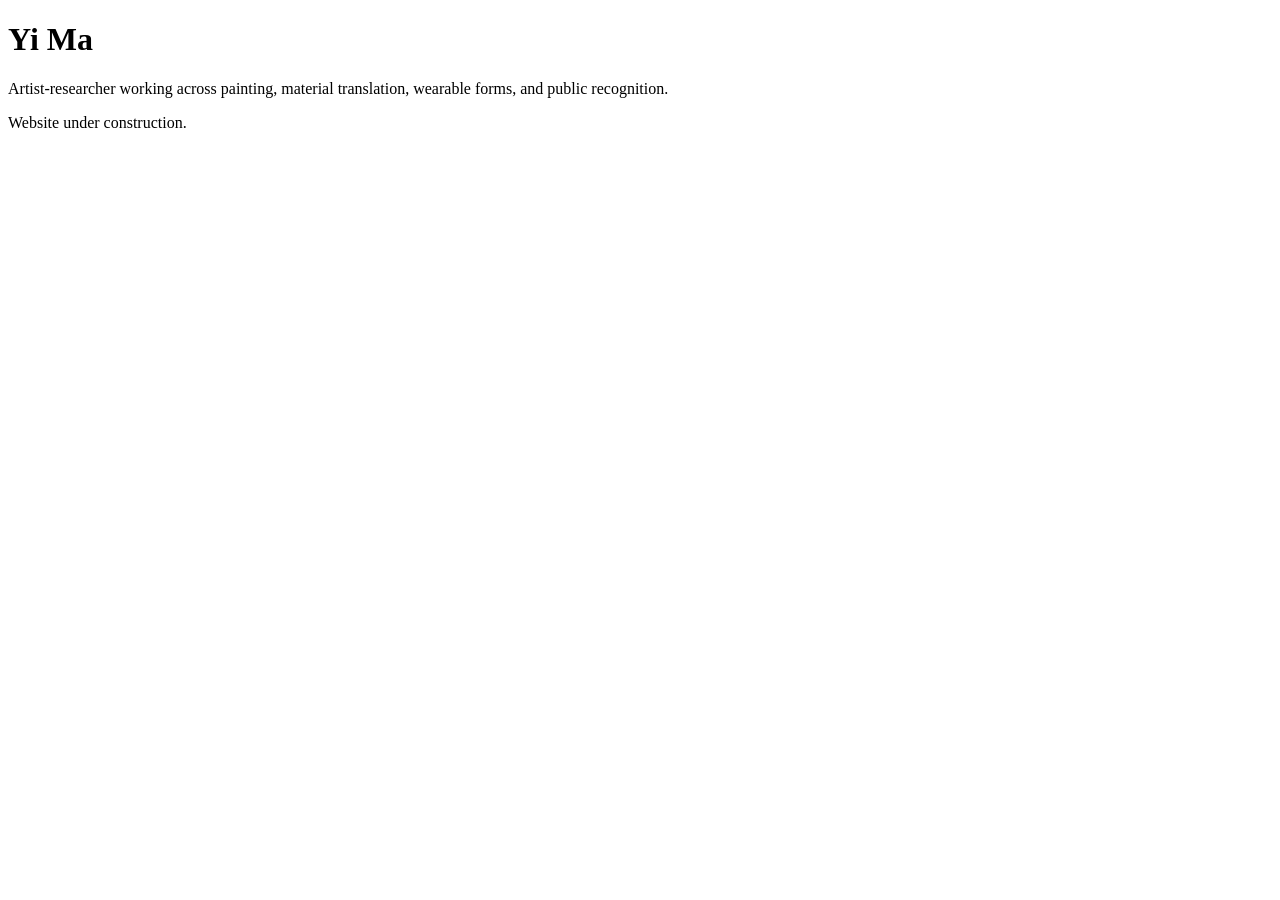
==== index.html @ e87d752e "Create index.html" ====
<!DOCTYPE html>
<html lang="en">
<head>
  <meta charset="UTF-8">
  <meta name="viewport" content="width=device-width, initial-scale=1.0">
  <title>Yi Ma</title>
</head>
<body>
  <h1>Yi Ma</h1>
  <p>Artist-researcher working across painting, material translation, wearable forms, and public recognition.</p>
  <p>Website under construction.</p>
</body>
</html>
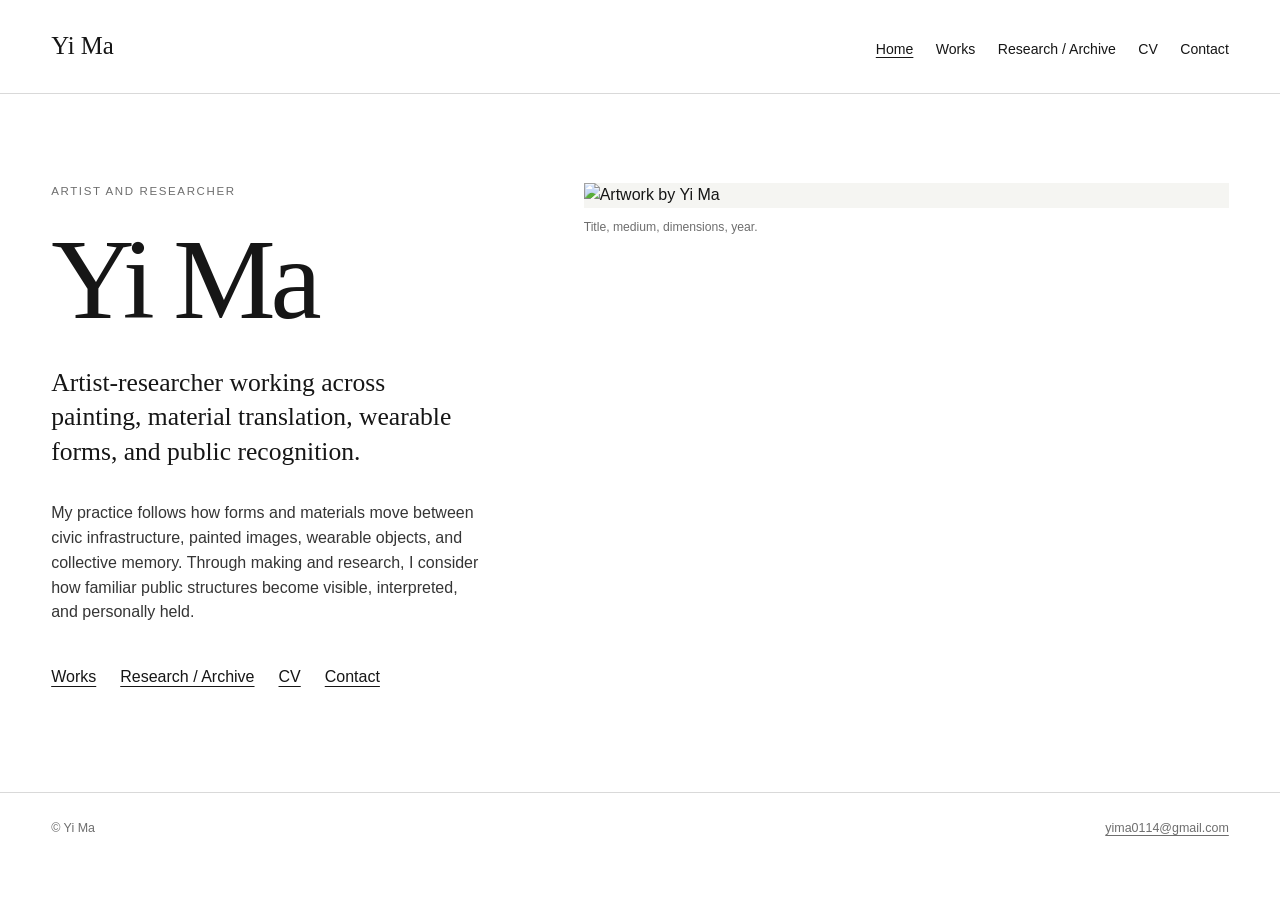
==== commit d31e4222: "Add files via upload" ====
--- a/index.html
+++ b/index.html
@@ -1,13 +1,57 @@
-<!DOCTYPE html>
+<!doctype html>
 <html lang="en">
 <head>
-  <meta charset="UTF-8">
-  <meta name="viewport" content="width=device-width, initial-scale=1.0">
+  <meta charset="utf-8">
+  <meta name="viewport" content="width=device-width, initial-scale=1">
+  <meta name="description" content="Yi Ma is an artist-researcher working across painting, material translation, wearable forms, and public recognition.">
   <title>Yi Ma</title>
+  <link rel="stylesheet" href="style.css">
 </head>
 <body>
-  <h1>Yi Ma</h1>
-  <p>Artist-researcher working across painting, material translation, wearable forms, and public recognition.</p>
-  <p>Website under construction.</p>
+  <a class="skip-link" href="#main-content">Skip to content</a>
+
+  <header class="site-header">
+    <a class="site-name" href="index.html">Yi Ma</a>
+    <nav class="site-nav" aria-label="Primary navigation">
+      <a href="index.html" aria-current="page">Home</a>
+      <a href="works.html">Works</a>
+      <a href="research.html">Research / Archive</a>
+      <a href="cv.html">CV</a>
+      <a href="contact.html">Contact</a>
+    </nav>
+  </header>
+
+  <main id="main-content">
+    <section class="home-intro">
+      <div class="home-copy">
+        <p class="eyebrow">Artist and researcher</p>
+        <h1>Yi Ma</h1>
+
+        <!-- EDIT THIS LINE to update the short description of your practice. -->
+        <p class="identity-line">Artist-researcher working across painting, material translation, wearable forms, and public recognition.</p>
+
+        <!-- EDIT THIS PARAGRAPH to add a fuller introduction to your practice. -->
+        <p class="intro-text">My practice follows how forms and materials move between civic infrastructure, painted images, wearable objects, and collective memory. Through making and research, I consider how familiar public structures become visible, interpreted, and personally held.</p>
+
+        <div class="home-links" aria-label="Explore the website">
+          <a href="works.html">Works</a>
+          <a href="research.html">Research / Archive</a>
+          <a href="cv.html">CV</a>
+          <a href="contact.html">Contact</a>
+        </div>
+      </div>
+
+      <figure class="home-image">
+        <img src="images/01-oil-painting-scarf/01-13-2025%2072dpi/01%20%2010.8MB%20%2072dpi.JPG" alt="Artwork by Yi Ma">
+        <!-- EDIT THIS CAPTION when the exact artwork information is available. -->
+        <figcaption>Title, medium, dimensions, year.</figcaption>
+      </figure>
+    </section>
+  </main>
+
+  <footer class="site-footer">
+    <p>&copy; Yi Ma</p>
+    <a href="mailto:yima0114@gmail.com">yima0114@gmail.com</a>
+  </footer>
 </body>
 </html>
--- a/style.css
+++ b/style.css
@@ -0,0 +1,390 @@
+/*
+  Yi Ma portfolio website
+  EDIT COLORS, TYPE SIZES, AND SPACING below to adjust the visual design.
+*/
+
+:root {
+  --background: #ffffff;
+  --text: #161616;
+  --muted: #6e6e6e;
+  --line: #d9d9d9;
+  --soft: #f5f5f2;
+  --page-width: 1500px;
+  --side-space: clamp(1.25rem, 4vw, 4.5rem);
+}
+
+* {
+  box-sizing: border-box;
+}
+
+html {
+  scroll-behavior: smooth;
+}
+
+body {
+  margin: 0;
+  background: var(--background);
+  color: var(--text);
+  font-family: Arial, Helvetica, sans-serif;
+  font-size: 16px;
+  line-height: 1.55;
+  -webkit-font-smoothing: antialiased;
+}
+
+img {
+  display: block;
+  max-width: 100%;
+}
+
+a {
+  color: inherit;
+  text-decoration-thickness: 1px;
+  text-underline-offset: 0.22em;
+}
+
+a:hover {
+  color: var(--muted);
+}
+
+.skip-link {
+  position: fixed;
+  top: 0.75rem;
+  left: 0.75rem;
+  z-index: 10;
+  padding: 0.55rem 0.8rem;
+  background: var(--text);
+  color: var(--background);
+  transform: translateY(-200%);
+}
+
+.skip-link:focus {
+  transform: translateY(0);
+}
+
+.site-header,
+main,
+.site-footer {
+  width: min(100%, var(--page-width));
+  margin-inline: auto;
+  padding-inline: var(--side-space);
+}
+
+.site-header {
+  display: flex;
+  align-items: baseline;
+  justify-content: space-between;
+  gap: 2rem;
+  padding-top: 1.7rem;
+  padding-bottom: 1.7rem;
+  border-bottom: 1px solid var(--line);
+}
+
+.site-name {
+  flex: 0 0 auto;
+  font-family: Georgia, "Times New Roman", serif;
+  font-size: 1.55rem;
+  text-decoration: none;
+}
+
+.site-nav {
+  display: flex;
+  flex-wrap: wrap;
+  justify-content: flex-end;
+  gap: 0.55rem 1.4rem;
+  font-size: 0.88rem;
+}
+
+.site-nav a {
+  text-decoration: none;
+}
+
+.site-nav a[aria-current="page"] {
+  text-decoration: underline;
+}
+
+main {
+  min-height: 68vh;
+  padding-top: clamp(3rem, 7vw, 7rem);
+  padding-bottom: clamp(4rem, 8vw, 8rem);
+}
+
+h1,
+h2,
+p {
+  margin-top: 0;
+}
+
+h1,
+h2 {
+  font-family: Georgia, "Times New Roman", serif;
+  font-weight: 400;
+  line-height: 1.08;
+}
+
+h1 {
+  margin-bottom: 1.5rem;
+  font-size: clamp(3.5rem, 9vw, 8.5rem);
+  letter-spacing: -0.045em;
+}
+
+h2 {
+  font-size: clamp(2rem, 4vw, 4rem);
+  letter-spacing: -0.025em;
+}
+
+.eyebrow,
+.section-number {
+  margin-bottom: 1rem;
+  color: var(--muted);
+  font-size: 0.72rem;
+  letter-spacing: 0.14em;
+  text-transform: uppercase;
+}
+
+.home-intro {
+  display: grid;
+  grid-template-columns: minmax(0, 0.8fr) minmax(0, 1.2fr);
+  align-items: start;
+  gap: clamp(3rem, 8vw, 9rem);
+}
+
+.home-copy {
+  position: sticky;
+  top: 2rem;
+}
+
+.identity-line {
+  max-width: 34rem;
+  margin-bottom: 2rem;
+  font-family: Georgia, "Times New Roman", serif;
+  font-size: clamp(1.35rem, 2vw, 2rem);
+  line-height: 1.35;
+}
+
+.intro-text {
+  max-width: 34rem;
+  color: #353535;
+}
+
+.home-links {
+  display: flex;
+  flex-wrap: wrap;
+  gap: 0.7rem 1.5rem;
+  margin-top: 2.5rem;
+}
+
+.home-image {
+  margin: 0;
+}
+
+.home-image img {
+  width: 100%;
+  max-height: 78vh;
+  object-fit: contain;
+  object-position: center top;
+  background: var(--soft);
+}
+
+figcaption {
+  margin-top: 0.65rem;
+  color: var(--muted);
+  font-size: 0.76rem;
+  line-height: 1.4;
+}
+
+.page-intro {
+  max-width: 62rem;
+  margin-bottom: clamp(5rem, 11vw, 10rem);
+}
+
+.page-intro > p:last-child {
+  max-width: 46rem;
+  color: #353535;
+  font-family: Georgia, "Times New Roman", serif;
+  font-size: clamp(1.2rem, 2vw, 1.65rem);
+}
+
+.work-section + .work-section {
+  margin-top: clamp(8rem, 16vw, 15rem);
+}
+
+.section-heading {
+  display: grid;
+  grid-template-columns: minmax(3rem, 0.25fr) minmax(0, 1fr);
+  align-items: start;
+  gap: 1rem;
+  margin-bottom: clamp(2.5rem, 5vw, 5rem);
+  padding-top: 1.2rem;
+  border-top: 1px solid var(--text);
+}
+
+.section-heading h2 {
+  max-width: 54rem;
+  margin-bottom: 0;
+}
+
+.gallery {
+  columns: 3 300px;
+  column-gap: clamp(1.2rem, 2.5vw, 2.5rem);
+}
+
+.gallery figure {
+  display: inline-block;
+  width: 100%;
+  margin: 0 0 clamp(2.5rem, 5vw, 5rem);
+  break-inside: avoid;
+}
+
+.gallery img {
+  width: 100%;
+  height: auto;
+  background: var(--soft);
+}
+
+.text-page {
+  max-width: 1100px;
+  margin-inline: auto;
+}
+
+.archive-note {
+  display: grid;
+  grid-template-columns: minmax(0, 0.7fr) minmax(0, 1fr);
+  gap: 3rem;
+  padding-top: 1.5rem;
+  border-top: 1px solid var(--text);
+}
+
+.archive-note h2 {
+  font-size: clamp(1.8rem, 3vw, 3rem);
+}
+
+.archive-list {
+  margin: 0;
+  padding: 0;
+  list-style: none;
+  border-top: 1px solid var(--line);
+}
+
+.archive-list li {
+  padding: 0.85rem 0;
+  border-bottom: 1px solid var(--line);
+}
+
+.status-note {
+  margin-top: 5rem;
+  color: var(--muted);
+}
+
+.cv-sections section {
+  display: grid;
+  grid-template-columns: minmax(12rem, 0.5fr) minmax(0, 1fr);
+  gap: 2rem;
+  padding: 1.5rem 0 2.5rem;
+  border-top: 1px solid var(--text);
+}
+
+.cv-sections h2 {
+  margin-bottom: 0;
+  font-size: clamp(1.5rem, 2.5vw, 2.35rem);
+}
+
+.cv-sections p {
+  margin-bottom: 0.45rem;
+}
+
+.placeholder-text {
+  color: var(--muted);
+}
+
+.contact-page {
+  min-height: 72vh;
+}
+
+.contact-details {
+  display: flex;
+  flex-direction: column;
+  align-items: flex-start;
+  gap: 0.8rem;
+  padding-top: 1.5rem;
+  border-top: 1px solid var(--text);
+  font-family: Georgia, "Times New Roman", serif;
+  font-size: clamp(1.4rem, 3vw, 2.6rem);
+  font-style: normal;
+}
+
+.site-footer {
+  display: flex;
+  justify-content: space-between;
+  gap: 2rem;
+  padding-top: 1.6rem;
+  padding-bottom: 2rem;
+  border-top: 1px solid var(--line);
+  color: var(--muted);
+  font-size: 0.78rem;
+}
+
+.site-footer p {
+  margin-bottom: 0;
+}
+
+@media (max-width: 800px) {
+  .site-header {
+    display: block;
+  }
+
+  .site-nav {
+    justify-content: flex-start;
+    margin-top: 1.2rem;
+  }
+
+  .home-intro {
+    grid-template-columns: 1fr;
+  }
+
+  .home-copy {
+    position: static;
+  }
+
+  .home-image {
+    margin-top: 1rem;
+  }
+
+  .archive-note,
+  .cv-sections section {
+    grid-template-columns: 1fr;
+    gap: 1.2rem;
+  }
+}
+
+@media (max-width: 520px) {
+  .site-nav {
+    gap: 0.45rem 1rem;
+  }
+
+  main {
+    padding-top: 3.5rem;
+  }
+
+  .section-heading {
+    grid-template-columns: 1fr;
+  }
+
+  .section-number {
+    margin-bottom: 0;
+  }
+
+  .site-footer {
+    display: block;
+  }
+
+  .site-footer a {
+    display: inline-block;
+    margin-top: 0.4rem;
+  }
+}
+
+@media (prefers-reduced-motion: reduce) {
+  html {
+    scroll-behavior: auto;
+  }
+}
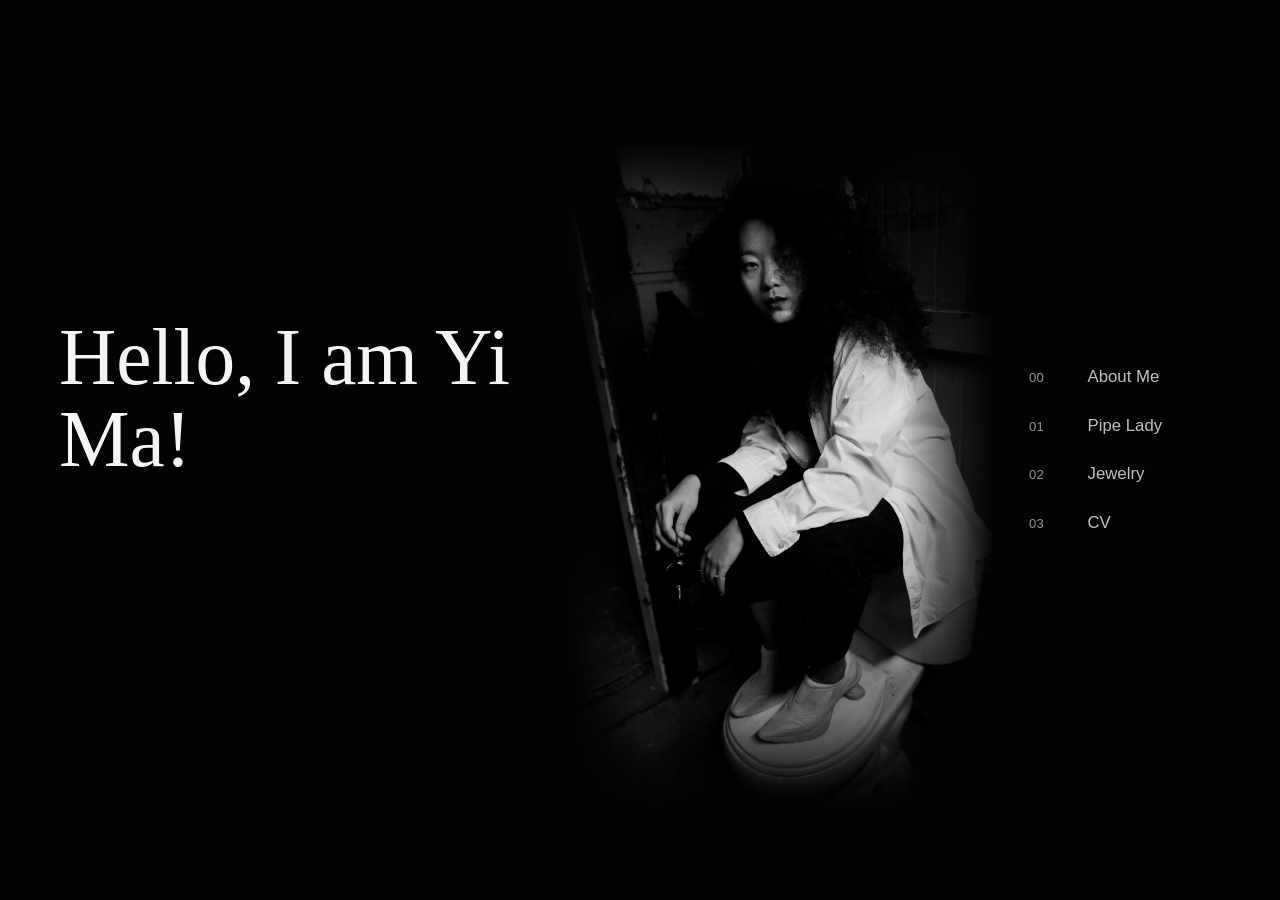
==== commit 19f1433a: "Update artist website" ====
--- a/index.html
+++ b/index.html
@@ -3,55 +3,105 @@
 <head>
   <meta charset="utf-8">
   <meta name="viewport" content="width=device-width, initial-scale=1">
-  <meta name="description" content="Yi Ma is an artist-researcher working across painting, material translation, wearable forms, and public recognition.">
+  <meta name="description" content="Yi Ma is an artist-researcher working across realist oil painting, jewelry, wearable objects, material translation, and public infrastructure.">
   <title>Yi Ma</title>
   <link rel="stylesheet" href="style.css">
 </head>
-<body>
+<body class="home-entrance-page">
   <a class="skip-link" href="#main-content">Skip to content</a>
 
-  <header class="site-header">
-    <a class="site-name" href="index.html">Yi Ma</a>
-    <nav class="site-nav" aria-label="Primary navigation">
-      <a href="index.html" aria-current="page">Home</a>
-      <a href="works.html">Works</a>
-      <a href="research.html">Research / Archive</a>
-      <a href="cv.html">CV</a>
-      <a href="contact.html">Contact</a>
-    </nav>
-  </header>
+  <main class="home-entrance" id="main-content" data-home-entrance data-default-title="Hello, I am Yi Ma!">
+    <div class="home-entrance__stage">
+      <section class="home-preview" id="about-me" aria-live="polite">
+        <p class="home-preview__number" data-home-preview-number></p>
+        <h1 class="home-preview__title" data-home-preview-title>Hello, I am Yi Ma!</h1>
+        <p class="home-preview__body" data-home-preview-body></p>
+      </section>
 
-  <main id="main-content">
-    <section class="home-intro">
-      <div class="home-copy">
-        <p class="eyebrow">Artist and researcher</p>
-        <h1>Yi Ma</h1>
+      <figure class="home-portrait" aria-label="Portrait of Yi Ma">
+        <img src="web-images/home/yi-ma-welcome.jpg" alt="Black-and-white portrait of Yi Ma">
+      </figure>
 
-        <!-- EDIT THIS LINE to update the short description of your practice. -->
-        <p class="identity-line">Artist-researcher working across painting, material translation, wearable forms, and public recognition.</p>
+      <nav class="home-index" aria-label="Homepage index">
+        <a class="home-index__item" href="#about-me" data-preview-number="00" data-preview-title="About Me" data-preview-body="Yi Ma is an artist-researcher working across realist oil painting, jewelry, wearable objects, and material translation. Her practice observes overlooked urban forms through texture, scale, surface, and material transformation.">
+          <span class="home-index__number">00</span>
+          <span class="home-index__label">About Me</span>
+        </a>
+        <a class="home-index__item" href="pipe-lady.html" data-preview-number="01" data-preview-title="Pipe Lady" data-preview-body="A painting-led artistic research project on pipe-based public infrastructure, visual attention, misrecognition, and exhibition as inquiry. The project moves between painting, printmaking, wearable translation, and public-facing documentation.">
+          <span class="home-index__number">01</span>
+          <span class="home-index__label">Pipe Lady</span>
+        </a>
+        <a class="home-index__item" href="jem.html" data-preview-number="02" data-preview-title="Jewelry" data-preview-body="Jewelry, metal design, and material objects exploring force, body, scale, surface, texture, and material translation. This section includes the Nipple Brooch Series, jewelry and metal design, and material/object studies.">
+          <span class="home-index__number">02</span>
+          <span class="home-index__label">Jewelry</span>
+        </a>
+        <a class="home-index__item" href="cv.html" data-preview-number="03" data-preview-title="CV" data-preview-body="Education, exhibitions, selected outputs, research formation, and professional experience across literature, oil painting, jewelry design, and artistic research.">
+          <span class="home-index__number">03</span>
+          <span class="home-index__label">CV</span>
+        </a>
+      </nav>
 
-        <!-- EDIT THIS PARAGRAPH to add a fuller introduction to your practice. -->
-        <p class="intro-text">My practice follows how forms and materials move between civic infrastructure, painted images, wearable objects, and collective memory. Through making and research, I consider how familiar public structures become visible, interpreted, and personally held.</p>
-
-        <div class="home-links" aria-label="Explore the website">
-          <a href="works.html">Works</a>
-          <a href="research.html">Research / Archive</a>
-          <a href="cv.html">CV</a>
-          <a href="contact.html">Contact</a>
-        </div>
-      </div>
-
-      <figure class="home-image">
-        <img src="images/01-oil-painting-scarf/01-13-2025%2072dpi/01%20%2010.8MB%20%2072dpi.JPG" alt="Artwork by Yi Ma">
-        <!-- EDIT THIS CAPTION when the exact artwork information is available. -->
-        <figcaption>Title, medium, dimensions, year.</figcaption>
-      </figure>
-    </section>
+      <section class="home-mobile-previews" aria-label="Section previews">
+        <article>
+          <h2>About Me</h2>
+          <p>Yi Ma is an artist-researcher working across realist oil painting, jewelry, wearable objects, and material translation. Her practice observes overlooked urban forms through texture, scale, surface, and material transformation.</p>
+        </article>
+        <article>
+          <h2>Pipe Lady</h2>
+          <p>A painting-led artistic research project on pipe-based public infrastructure, visual attention, misrecognition, and exhibition as inquiry. The project moves between painting, printmaking, wearable translation, and public-facing documentation.</p>
+        </article>
+        <article>
+          <h2>Jewelry</h2>
+          <p>Jewelry, metal design, and material objects exploring force, body, scale, surface, texture, and material translation. This section includes the Nipple Brooch Series, jewelry and metal design, and material/object studies.</p>
+        </article>
+        <article>
+          <h2>CV</h2>
+          <p>Education, exhibitions, selected outputs, research formation, and professional experience across literature, oil painting, jewelry design, and artistic research.</p>
+        </article>
+      </section>
+    </div>
   </main>
 
-  <footer class="site-footer">
-    <p>&copy; Yi Ma</p>
-    <a href="mailto:yima0114@gmail.com">yima0114@gmail.com</a>
-  </footer>
+  <script>
+    (() => {
+      const home = document.querySelector("[data-home-entrance]");
+
+      if (!home) {
+        return;
+      }
+
+      const title = home.querySelector("[data-home-preview-title]");
+      const body = home.querySelector("[data-home-preview-body]");
+      const number = home.querySelector("[data-home-preview-number]");
+      const items = home.querySelectorAll("[data-preview-title]");
+      const defaultTitle = home.dataset.defaultTitle || "Hello, I am Yi Ma!";
+
+      const setPreview = (item) => {
+        if (!item) {
+          title.textContent = defaultTitle;
+          body.textContent = "";
+          number.textContent = "";
+          home.classList.remove("is-previewing");
+          return;
+        }
+
+        title.textContent = item.dataset.previewTitle || defaultTitle;
+        body.textContent = item.dataset.previewBody || "";
+        number.textContent = item.dataset.previewNumber || "";
+        home.classList.add("is-previewing");
+      };
+
+      items.forEach((item) => {
+        item.addEventListener("mouseenter", () => setPreview(item));
+        item.addEventListener("focus", () => setPreview(item));
+        item.addEventListener("mouseleave", () => {
+          if (!item.matches(":focus")) {
+            setPreview(null);
+          }
+        });
+        item.addEventListener("blur", () => setPreview(null));
+      });
+    })();
+  </script>
 </body>
 </html>
--- a/style.css
+++ b/style.css
@@ -4,13 +4,485 @@
 */
 
 :root {
-  --background: #ffffff;
-  --text: #161616;
-  --muted: #6e6e6e;
-  --line: #d9d9d9;
-  --soft: #f5f5f2;
-  --page-width: 1500px;
-  --side-space: clamp(1.25rem, 4vw, 4.5rem);
+  --background: #050505;
+  --text: #f2f0ea;
+  --muted: #a8a8a8;
+  --line: #1f1f1f;
+  --soft: #080808;
+  --panel: #000000;
+  --link: #d8d4cc;
+  --font-heading: Georgia, "Times New Roman", serif;
+  --font-body: -apple-system, BlinkMacSystemFont, "Segoe UI", Arial, Helvetica, sans-serif;
+  --page-width: 1320px;
+  --side-space: clamp(1.4rem, 5vw, 5rem);
+}
+/* JEM sections: compact object / jewelry display */
+.work-section[aria-labelledby^="jem-"] .gallery {
+  grid-template-columns: repeat(4, minmax(0, 1fr));
+  gap: clamp(1.25rem, 2vw, 2rem);
+  align-items: start;
+}
+
+.work-section[aria-labelledby^="jem-"] .work-card {
+  width: 100%;
+  max-width: 260px;
+  margin-left: auto;
+  margin-right: auto;
+}
+
+.work-section[aria-labelledby^="jem-"] .work-card img {
+  display: block;
+  width: 100%;
+  max-width: 100%;
+  height: auto;
+  max-height: 240px;
+  object-fit: contain;
+  margin-left: auto;
+  margin-right: auto;
+}
+
+.work-section[aria-labelledby^="jem-"] .work-card figcaption {
+  margin-top: 0.55rem;
+  font-size: 0.85rem;
+  line-height: 1.35;
+}
+
+.work-section[aria-labelledby^="jem-"] .work-card figcaption h3 {
+  font-size: 0.95rem;
+  margin-bottom: 0.2rem;
+}
+
+.work-section[aria-labelledby="jem-nipple-heading"] .nipple-series-grid {
+  display: grid;
+  grid-template-columns: repeat(4, minmax(0, 1fr));
+  gap: clamp(1rem, 2vw, 1.6rem);
+  max-width: 1180px;
+  margin-left: auto;
+  margin-right: auto;
+}
+
+.work-section[aria-labelledby="jem-nipple-heading"] .nipple-series-card {
+  display: flex;
+  flex-direction: column;
+  gap: 0.75rem;
+  max-width: none;
+  align-self: start;
+}
+
+.work-section[aria-labelledby="jem-nipple-heading"] .nipple-series-card img {
+  width: auto;
+  max-width: 100%;
+  height: auto;
+  max-height: 330px;
+  object-fit: contain;
+  align-self: center;
+}
+
+.work-section[aria-labelledby="jem-nipple-heading"] .nipple-series-card figcaption {
+  margin-top: 0;
+}
+
+.work-section[aria-labelledby="jem-pipe-heading"] .gallery,
+.work-section[aria-labelledby="metal-wearable-heading"] .gallery,
+.work-section[aria-labelledby="pipe-form-heading"] .gallery {
+  grid-template-columns: 1fr;
+  max-width: 980px;
+}
+
+.work-section[aria-labelledby="jem-pipe-heading"] .pipe-standalone-work,
+.work-section[aria-labelledby="metal-wearable-heading"] .pipe-standalone-work {
+  max-width: min(100%, 620px);
+  margin: 0 auto clamp(2rem, 5vw, 4rem);
+}
+
+.work-section[aria-labelledby="jem-pipe-heading"] .pipe-standalone-work__image,
+.work-section[aria-labelledby="metal-wearable-heading"] .pipe-standalone-work__image {
+  width: auto;
+  max-width: 100%;
+  max-height: 56vh;
+  object-fit: contain;
+  margin-left: auto;
+  margin-right: auto;
+}
+
+.work-section[aria-labelledby="jem-pipe-heading"] .pipe-standalone-work figcaption,
+.work-section[aria-labelledby="metal-wearable-heading"] .pipe-standalone-work figcaption {
+  width: 100%;
+  max-width: 620px;
+  margin-left: auto;
+  margin-right: auto;
+}
+
+.work-section[aria-labelledby="jem-pipe-heading"] .pipe-detail-strip,
+.work-section[aria-labelledby="metal-wearable-heading"] .pipe-detail-strip {
+  display: flex;
+  gap: 0.8rem;
+  overflow-x: auto;
+  width: min(92vw, 900px);
+  margin: 1.25rem auto 0;
+  padding-bottom: 0.35rem;
+}
+
+.work-section[aria-labelledby="jem-pipe-heading"] .pipe-detail-strip__item,
+.work-section[aria-labelledby="metal-wearable-heading"] .pipe-detail-strip__item {
+  flex: 0 0 auto;
+  padding: 0;
+  border: 0;
+  background: transparent;
+  cursor: zoom-in;
+}
+
+.work-section[aria-labelledby="jem-pipe-heading"] .pipe-detail-strip__item:focus-visible,
+.work-section[aria-labelledby="metal-wearable-heading"] .pipe-detail-strip__item:focus-visible {
+  outline: 1px solid var(--text);
+  outline-offset: 0.3rem;
+}
+
+.work-section[aria-labelledby="jem-pipe-heading"] .pipe-detail-strip__item img,
+.work-section[aria-labelledby="metal-wearable-heading"] .pipe-detail-strip__item img {
+  width: auto;
+  max-width: none;
+  height: clamp(150px, 18vw, 180px);
+  max-height: none;
+  object-fit: contain;
+}
+
+.work-section[aria-labelledby="pipe-form-heading"] .pipe-form-grid {
+  justify-items: center;
+}
+
+.work-section[aria-labelledby="pipe-form-heading"] .work-card {
+  width: min(100%, 320px);
+  max-width: 320px;
+}
+
+.work-section[aria-labelledby="pipe-form-heading"] .work-card img {
+  width: 100%;
+  max-height: 320px;
+  object-fit: contain;
+}
+
+@media (max-width: 900px) {
+  .work-section[aria-labelledby^="jem-"] .gallery {
+    grid-template-columns: repeat(2, minmax(0, 1fr));
+  }
+
+  .work-section[aria-labelledby="jem-nipple-heading"] .nipple-series-grid {
+    grid-template-columns: repeat(2, minmax(0, 1fr));
+  }
+
+  .work-section[aria-labelledby="jem-pipe-heading"] .gallery,
+  .work-section[aria-labelledby="metal-wearable-heading"] .gallery,
+  .work-section[aria-labelledby="pipe-form-heading"] .gallery {
+    grid-template-columns: 1fr;
+  }
+}
+
+@media (max-width: 760px) {
+  .work-section[aria-labelledby="jem-nipple-heading"] .nipple-series-grid {
+    grid-template-columns: 1fr;
+  }
+
+  .work-section[aria-labelledby="jem-nipple-heading"] .nipple-series-card img {
+    max-height: 300px;
+  }
+}
+
+@media (max-width: 600px) {
+  .work-section[aria-labelledby^="jem-"] .gallery {
+    grid-template-columns: 1fr;
+  }
+
+  .work-section[aria-labelledby^="jem-"] .work-card {
+    max-width: 320px;
+  }
+}
+
+.work-section[aria-labelledby="jem-material-heading"] .material-archive {
+  display: grid;
+  gap: clamp(2.5rem, 6vw, 4.5rem);
+  max-width: 1040px;
+}
+
+.work-section[aria-labelledby="jem-material-heading"] .material-category {
+  display: grid;
+  gap: clamp(1.3rem, 3vw, 2.1rem);
+}
+
+.work-section[aria-labelledby="jem-material-heading"] .material-category > h3 {
+  margin-bottom: 0;
+  font-family: var(--font-body);
+  font-size: 1.05rem;
+  font-weight: 500;
+}
+
+.work-section[aria-labelledby="jem-material-heading"] .material-group {
+  display: grid;
+  gap: 0.95rem;
+}
+
+.work-section[aria-labelledby="jem-material-heading"] .material-group h4 {
+  margin-bottom: 0;
+  color: var(--muted);
+  font-size: 0.82rem;
+  font-weight: 500;
+  letter-spacing: 0;
+  text-transform: uppercase;
+}
+
+.work-section[aria-labelledby="jem-material-heading"] .material-grid {
+  grid-template-columns: repeat(3, minmax(0, 1fr));
+  gap: clamp(1.2rem, 2.6vw, 2rem);
+  max-width: 100%;
+}
+
+.work-section[aria-labelledby="jem-material-heading"] .material-category[aria-labelledby="material-acrylic-heading"] .material-grid {
+  grid-template-columns: repeat(5, minmax(0, 1fr));
+  gap: clamp(0.9rem, 2vw, 1.35rem);
+}
+
+.work-section[aria-labelledby="jem-material-heading"] .material-category[aria-labelledby="material-felt-heading"] .material-grid {
+  grid-template-columns: repeat(5, minmax(0, 1fr));
+  gap: clamp(0.9rem, 2vw, 1.35rem);
+}
+
+.work-section[aria-labelledby="jem-material-heading"] .material-card {
+  display: flex;
+  flex-direction: column;
+  gap: 0.7rem;
+  max-width: 260px;
+  justify-self: center;
+}
+
+.work-section[aria-labelledby="jem-material-heading"] .material-card img {
+  width: 100%;
+  height: 220px;
+  max-height: none;
+  object-fit: contain;
+}
+
+.work-section[aria-labelledby="jem-material-heading"] .material-card--acrylic-earrings .material-card__image-box {
+  width: 100%;
+  height: 340px;
+  display: flex;
+  align-items: center;
+  justify-content: center;
+}
+
+.work-section[aria-labelledby="jem-material-heading"] .material-card--acrylic-earrings .material-card__image-box img {
+  width: auto;
+  max-width: 100%;
+  height: auto;
+  max-height: 100%;
+  object-fit: contain;
+}
+
+.work-section[aria-labelledby="jem-material-heading"] .material-card figcaption {
+  margin-top: 0;
+}
+
+@media (max-width: 900px) {
+  .work-section[aria-labelledby="jem-material-heading"] .material-grid {
+    grid-template-columns: repeat(2, minmax(0, 1fr));
+  }
+
+  .work-section[aria-labelledby="jem-material-heading"] .material-category[aria-labelledby="material-acrylic-heading"] .material-grid {
+    grid-template-columns: repeat(3, minmax(0, 1fr));
+  }
+
+  .work-section[aria-labelledby="jem-material-heading"] .material-category[aria-labelledby="material-felt-heading"] .material-grid {
+    grid-template-columns: repeat(3, minmax(0, 1fr));
+  }
+}
+
+@media (max-width: 620px) {
+  .work-section[aria-labelledby="jem-material-heading"] .material-grid {
+    grid-template-columns: 1fr;
+  }
+
+  .work-section[aria-labelledby="jem-material-heading"] .material-category[aria-labelledby="material-acrylic-heading"] .material-grid {
+    grid-template-columns: repeat(2, minmax(0, 1fr));
+  }
+
+  .work-section[aria-labelledby="jem-material-heading"] .material-category[aria-labelledby="material-felt-heading"] .material-grid {
+    grid-template-columns: repeat(2, minmax(0, 1fr));
+  }
+
+  .work-section[aria-labelledby="jem-material-heading"] .material-card {
+    max-width: 320px;
+  }
+}
+
+@media (max-width: 420px) {
+  .work-section[aria-labelledby="jem-material-heading"] .material-category[aria-labelledby="material-acrylic-heading"] .material-grid {
+    grid-template-columns: 1fr;
+  }
+
+  .work-section[aria-labelledby="jem-material-heading"] .material-category[aria-labelledby="material-felt-heading"] .material-grid {
+    grid-template-columns: 1fr;
+  }
+}
+
+.work-section[aria-labelledby="jem-paper-heading"] .paper-archive {
+  display: grid;
+  gap: clamp(3rem, 7vw, 5.5rem);
+  max-width: 1040px;
+}
+
+.work-section[aria-labelledby="jem-paper-heading"] .paper-group {
+  display: grid;
+  gap: 1rem;
+}
+
+.work-section[aria-labelledby="jem-paper-heading"] .paper-group > h3 {
+  margin-bottom: 0;
+  font-family: var(--font-body);
+  font-size: 1.05rem;
+  font-weight: 500;
+}
+
+.work-section[aria-labelledby="jem-paper-heading"] .paper-card {
+  display: flex;
+  flex-direction: column;
+  gap: 0.8rem;
+  max-width: 100%;
+}
+
+.work-section[aria-labelledby="jem-paper-heading"] .paper-card img {
+  display: block;
+  width: 100%;
+  height: auto;
+  object-fit: contain;
+}
+
+.work-section[aria-labelledby="jem-paper-heading"] .paper-card figcaption {
+  margin-top: 0;
+}
+
+.work-section[aria-labelledby="jem-paper-heading"] .paper-collaboration-grid {
+  display: grid;
+  grid-template-columns: repeat(3, minmax(0, 1fr));
+  gap: clamp(1rem, 2.5vw, 1.6rem);
+  max-width: 900px;
+}
+
+.work-section[aria-labelledby="jem-paper-heading"] .paper-collaboration-item {
+  position: relative;
+  margin: 0;
+  max-width: 260px;
+  justify-self: center;
+}
+
+.work-section[aria-labelledby="jem-paper-heading"] .paper-collaboration-item img {
+  display: block;
+  width: 100%;
+  height: 360px;
+  object-fit: contain;
+}
+
+.work-section[aria-labelledby="jem-paper-heading"] .paper-collaboration-caption {
+  max-width: 520px;
+}
+
+.work-section[aria-labelledby="jem-paper-heading"] .paper-card--medium {
+  width: 100%;
+}
+
+.work-section[aria-labelledby="jem-paper-heading"] .paper-card--medium img {
+  height: var(--paper-sculpture-image-height);
+  max-height: none;
+}
+
+.work-section[aria-labelledby="jem-paper-heading"] .paper-process-grid {
+  grid-template-columns: 1fr;
+  grid-template-rows: repeat(3, minmax(0, 1fr));
+  gap: 0.85rem;
+  max-width: 280px;
+  height: var(--paper-sculpture-image-height);
+}
+
+.work-section[aria-labelledby="jem-paper-heading"] .paper-process-card {
+  display: grid;
+  grid-template-rows: minmax(0, 1fr) auto;
+  gap: 0.35rem;
+  max-width: 100%;
+  min-height: 0;
+  justify-self: stretch;
+  overflow: hidden;
+}
+
+.work-section[aria-labelledby="jem-paper-heading"] .paper-process-card img {
+  width: 100%;
+  height: 100%;
+  min-height: 0;
+  object-fit: contain;
+}
+
+.work-section[aria-labelledby="jem-paper-heading"] .paper-sculpture-process-layout {
+  --paper-sculpture-image-height: 560px;
+  display: grid;
+  grid-template-columns: minmax(0, 2fr) minmax(220px, 1fr);
+  gap: clamp(2rem, 5vw, 4rem);
+  align-items: start;
+  max-width: 980px;
+}
+
+@media (max-width: 900px) {
+  .work-section[aria-labelledby="jem-paper-heading"] .paper-collaboration-grid {
+    grid-template-columns: repeat(3, minmax(0, 1fr));
+    max-width: 760px;
+  }
+
+  .work-section[aria-labelledby="jem-paper-heading"] .paper-collaboration-item img {
+    height: 300px;
+  }
+
+  .work-section[aria-labelledby="jem-paper-heading"] .paper-sculpture-process-layout {
+    --paper-sculpture-image-height: 500px;
+    grid-template-columns: 1fr;
+    max-width: 620px;
+  }
+
+  .work-section[aria-labelledby="jem-paper-heading"] .paper-process-grid {
+    grid-template-columns: repeat(3, minmax(0, 1fr));
+    grid-template-rows: none;
+    height: auto;
+    max-width: 100%;
+  }
+
+  .work-section[aria-labelledby="jem-paper-heading"] .paper-process-card {
+    display: flex;
+  }
+
+  .work-section[aria-labelledby="jem-paper-heading"] .paper-process-card img {
+    height: 180px;
+  }
+}
+
+@media (max-width: 620px) {
+  .work-section[aria-labelledby="jem-paper-heading"] .paper-collaboration-grid {
+    grid-template-columns: 1fr;
+  }
+
+  .work-section[aria-labelledby="jem-paper-heading"] .paper-collaboration-item {
+    max-width: 280px;
+  }
+
+  .work-section[aria-labelledby="jem-paper-heading"] .paper-collaboration-item img {
+    height: auto;
+  }
+
+  .work-section[aria-labelledby="jem-paper-heading"] .paper-card--medium img {
+    height: auto;
+  }
+
+  .work-section[aria-labelledby="jem-paper-heading"] .paper-process-grid {
+    grid-template-columns: 1fr;
+  }
+
+  .work-section[aria-labelledby="jem-paper-heading"] .paper-process-card {
+    max-width: 280px;
+  }
 }
 
 * {
@@ -18,17 +490,19 @@
 }
 
 html {
-  scroll-behavior: smooth;
+  scroll-behavior: auto;
+  background: var(--background);
 }
 
 body {
   margin: 0;
   background: var(--background);
   color: var(--text);
-  font-family: Arial, Helvetica, sans-serif;
+  font-family: var(--font-body);
   font-size: 16px;
-  line-height: 1.55;
+  line-height: 1.7;
   -webkit-font-smoothing: antialiased;
+  text-rendering: optimizeLegibility;
 }
 
 img {
@@ -36,14 +510,20 @@
   max-width: 100%;
 }
 
+figure {
+  background: transparent;
+}
+
 a {
-  color: inherit;
+  color: var(--link);
   text-decoration-thickness: 1px;
   text-underline-offset: 0.22em;
+  text-decoration-color: rgba(222, 215, 204, 0.34);
 }
 
 a:hover {
-  color: var(--muted);
+  color: var(--text);
+  text-decoration-color: var(--text);
 }
 
 .skip-link {
@@ -73,16 +553,19 @@
   display: flex;
   align-items: baseline;
   justify-content: space-between;
-  gap: 2rem;
-  padding-top: 1.7rem;
-  padding-bottom: 1.7rem;
+  gap: 2.5rem;
+  padding-top: 2.1rem;
+  padding-bottom: 2.1rem;
   border-bottom: 1px solid var(--line);
+  background: var(--background);
 }
 
 .site-name {
   flex: 0 0 auto;
-  font-family: Georgia, "Times New Roman", serif;
-  font-size: 1.55rem;
+  font-family: var(--font-heading);
+  font-size: 1.35rem;
+  font-weight: 400;
+  color: var(--text);
   text-decoration: none;
 }
 
@@ -90,80 +573,92 @@
   display: flex;
   flex-wrap: wrap;
   justify-content: flex-end;
-  gap: 0.55rem 1.4rem;
-  font-size: 0.88rem;
+  gap: 0.55rem 1.65rem;
+  font-size: 0.82rem;
+  line-height: 1.4;
 }
 
 .site-nav a {
+  color: var(--muted);
   text-decoration: none;
 }
 
 .site-nav a[aria-current="page"] {
+  color: var(--text);
   text-decoration: underline;
+  text-decoration-color: rgba(236, 231, 223, 0.5);
 }
 
 main {
   min-height: 68vh;
-  padding-top: clamp(3rem, 7vw, 7rem);
-  padding-bottom: clamp(4rem, 8vw, 8rem);
+  padding-top: clamp(4.5rem, 8vw, 8.5rem);
+  padding-bottom: clamp(5.5rem, 10vw, 10rem);
+  background: transparent;
 }
 
 h1,
 h2,
+h3,
 p {
   margin-top: 0;
 }
 
 h1,
+h2,
+h3 {
+  font-family: var(--font-heading);
+  font-weight: 400;
+  line-height: 1.12;
+}
+
+h1 {
+  margin-bottom: 1.25rem;
+  font-size: clamp(3rem, 6.6vw, 6.25rem);
+  letter-spacing: 0;
+}
+
 h2 {
-  font-family: Georgia, "Times New Roman", serif;
-  font-weight: 400;
-  line-height: 1.08;
-}
-
-h1 {
-  margin-bottom: 1.5rem;
-  font-size: clamp(3.5rem, 9vw, 8.5rem);
-  letter-spacing: -0.045em;
-}
-
-h2 {
-  font-size: clamp(2rem, 4vw, 4rem);
-  letter-spacing: -0.025em;
+  font-size: clamp(1.75rem, 3vw, 3rem);
+  letter-spacing: 0;
+}
+
+h3 {
+  margin-bottom: 0.2rem;
+  color: var(--text);
+  font-size: clamp(1.05rem, 1.5vw, 1.35rem);
+  letter-spacing: 0;
 }
 
 .eyebrow,
 .section-number {
   margin-bottom: 1rem;
   color: var(--muted);
-  font-size: 0.72rem;
-  letter-spacing: 0.14em;
-  text-transform: uppercase;
+  font-size: 0.8rem;
+  letter-spacing: 0;
+  text-transform: none;
 }
 
 .home-intro {
-  display: grid;
-  grid-template-columns: minmax(0, 0.8fr) minmax(0, 1.2fr);
-  align-items: start;
-  gap: clamp(3rem, 8vw, 9rem);
+  max-width: 920px;
+  display: block;
 }
 
 .home-copy {
-  position: sticky;
-  top: 2rem;
+  position: static;
 }
 
 .identity-line {
-  max-width: 34rem;
-  margin-bottom: 2rem;
-  font-family: Georgia, "Times New Roman", serif;
-  font-size: clamp(1.35rem, 2vw, 2rem);
-  line-height: 1.35;
+  max-width: 46rem;
+  margin-bottom: 1.8rem;
+  font-family: var(--font-heading);
+  font-weight: 400;
+  font-size: clamp(1.35rem, 2vw, 1.85rem);
+  line-height: 1.45;
 }
 
 .intro-text {
-  max-width: 34rem;
-  color: #353535;
+  max-width: 48rem;
+  color: var(--muted);
 }
 
 .home-links {
@@ -174,71 +669,1433 @@
 }
 
 .home-image {
+  margin: clamp(3rem, 7vw, 6rem) 0 0;
+  padding: 0;
+  border: none;
+  background: transparent;
+  box-shadow: none;
+}
+
+.home-image img {
+  display: block;
+  width: 100%;
+  height: auto;
+  background: transparent;
+}
+
+figcaption {
+  margin-top: 0.8rem;
+  color: var(--muted);
+  font-size: 0.8rem;
+  line-height: 1.55;
+}
+
+.page-intro {
+  max-width: 62rem;
+  margin-bottom: clamp(6rem, 12vw, 11rem);
+}
+
+.pipe-lady-page .pipe-lady-intro {
+  max-width: min(100%, 1120px);
+  margin-inline: 0 auto;
+  margin-bottom: clamp(5rem, 10vw, 9rem);
+  text-align: left;
+}
+
+.pipe-lady-page .pipe-lady-intro h1,
+.jewelry-directory h1 {
+  margin: 0 0 1.25rem;
+  font-family: var(--font-heading);
+  font-size: clamp(3rem, 6.6vw, 6.25rem);
+  font-weight: 400;
+  line-height: 1.12;
+}
+
+.page-intro > p:last-child {
+  max-width: 46rem;
+  color: var(--muted);
+  font-family: var(--font-body);
+  font-weight: 400;
+  font-size: clamp(1.05rem, 1.55vw, 1.28rem);
+  line-height: 1.7;
+}
+
+.pipe-lady-page .pipe-lady-summary {
+  max-width: 36rem;
+  margin-inline: 0;
+  color: var(--muted);
+  font-family: var(--font-body);
+  font-weight: 400;
+  font-size: clamp(0.98rem, 1.35vw, 1.16rem);
+  line-height: 1.65;
+}
+
+.practice-overview {
+  width: min(100%, 1120px);
+  margin: 0 auto clamp(5rem, 10vw, 9rem);
+}
+
+.jewelry-main .practice-overview {
+  padding-top: clamp(3rem, 5vw, 4.75rem);
+}
+
+.practice-overview h1 {
+  margin: 0 0 1.25rem;
+  color: var(--text);
+  font-family: var(--font-heading);
+  font-size: clamp(3rem, 6.6vw, 6.25rem);
+  font-weight: 400;
+  line-height: 1.12;
+}
+
+.practice-overview__summary,
+.practice-overview .pipe-lady-summary {
+  max-width: 42rem;
   margin: 0;
-}
-
-.home-image img {
+  color: var(--muted);
+  font-family: var(--font-body);
+  font-weight: 400;
+  font-size: clamp(0.98rem, 1.35vw, 1.16rem);
+  line-height: 1.65;
+}
+
+.practice-overview__grid {
+  display: grid;
+  grid-template-columns: repeat(3, minmax(0, 1fr));
+  gap: clamp(1.35rem, 3vw, 2.4rem);
+  margin-top: clamp(2.6rem, 5vw, 4.2rem);
+  padding-top: clamp(1rem, 2vw, 1.4rem);
+  border-top: 1px solid var(--line);
+}
+
+.practice-overview__card {
+  display: grid;
+  grid-template-rows: auto auto 1fr;
+  gap: 0.68rem;
+  min-width: 0;
+  padding-top: clamp(0.7rem, 1.6vw, 1rem);
+  border-top: 1px solid var(--line);
+  color: var(--text);
+  text-decoration: none;
+  transition: color 360ms ease, opacity 360ms ease, transform 420ms ease;
+}
+
+.practice-overview__card:hover,
+.practice-overview__card:focus-visible {
+  color: var(--text);
+  opacity: 0.82;
+  outline: none;
+  transform: translateY(-0.12rem);
+  text-decoration: none;
+}
+
+.practice-overview__card:focus-visible {
+  outline: 1px solid currentColor;
+  outline-offset: 0.35rem;
+}
+
+.practice-overview__card img {
+  display: block;
   width: 100%;
-  max-height: 78vh;
+  height: clamp(9rem, 16vw, 14rem);
   object-fit: contain;
-  object-position: center top;
-  background: var(--soft);
-}
-
-figcaption {
-  margin-top: 0.65rem;
+  object-position: center;
+  background: transparent;
+}
+
+.practice-overview__title {
+  color: inherit;
+  font-family: var(--font-body);
+  font-size: clamp(0.95rem, 1.1vw, 1.08rem);
+  font-weight: 500;
+  line-height: 1.25;
+}
+
+.practice-overview__line {
+  max-width: 20rem;
+  color: var(--muted);
+  font-family: var(--font-body);
+  font-size: 0.82rem;
+  line-height: 1.48;
+}
+
+@media (max-width: 820px) {
+  .practice-overview__grid {
+    grid-template-columns: repeat(2, minmax(0, 1fr));
+  }
+}
+
+@media (max-width: 560px) {
+  .practice-overview__grid {
+    grid-template-columns: 1fr;
+  }
+
+  .practice-overview__card img {
+    height: clamp(10rem, 52vw, 15rem);
+  }
+}
+
+@media (min-width: 901px) {
+  body.jewelry-page .practice-overview--jem {
+    width: min(100%, 1408px);
+  }
+}
+
+body.jewelry-page .practice-overview--jem .practice-overview__grid {
+  grid-template-columns: 1fr;
+  text-align: left;
+}
+
+body.jewelry-page .practice-overview--jem .practice-overview__group {
+  min-width: 0;
+}
+
+body.jewelry-page .practice-overview--jem .practice-overview__group-label {
+  margin: 0 0 clamp(1rem, 2vw, 1.35rem);
+  color: rgba(245, 242, 235, 0.86);
+  font-family: var(--font-heading);
+  font-size: clamp(1.05rem, 1.35vw, 1.28rem);
+  font-weight: 500;
+  line-height: 1.25;
+}
+
+body.jewelry-page .practice-overview--jem .practice-overview__group-grid {
+  display: grid;
+  grid-template-columns: repeat(3, minmax(0, 1fr));
+  gap: clamp(1.35rem, 3vw, 2.4rem);
+  justify-items: stretch;
+  text-align: left;
+}
+
+@media (min-width: 901px) {
+  body.jewelry-page .practice-overview--jem .practice-overview__group-grid {
+    grid-template-columns: repeat(4, minmax(0, 1fr));
+  }
+
+  body.jewelry-page .practice-overview--jem .practice-overview__group--archive .practice-overview__card:nth-child(4) {
+    grid-column: 1;
+  }
+
+  body.jewelry-page .practice-overview--jem .practice-overview__group--archive .practice-overview__card:nth-child(5) {
+    grid-column: 2;
+  }
+}
+
+body.jewelry-page .practice-overview--jem .practice-overview__group--archive .practice-overview__card:nth-child(4) img {
+  width: 74%;
+  max-width: 74%;
+  justify-self: center;
+  align-self: center;
+  object-fit: contain;
+}
+
+@media (min-width: 561px) and (max-width: 900px) {
+  body.jewelry-page .practice-overview--jem .practice-overview__group-grid {
+    grid-template-columns: repeat(2, minmax(0, 1fr));
+  }
+
+  body.jewelry-page .practice-overview--jem .practice-overview__card {
+    grid-column: auto;
+  }
+}
+
+@media (max-width: 560px) {
+  body.jewelry-page .practice-overview--jem .practice-overview__group-grid {
+    grid-template-columns: 1fr;
+  }
+
+  body.jewelry-page .practice-overview--jem .practice-overview__card {
+    grid-column: auto;
+  }
+}
+
+body.jewelry-page .practice-overview--jem .practice-overview__split {
+  --jem-overview-image-height: clamp(13.4rem, 23vw, 18.4rem);
+  display: grid;
+  grid-template-columns: minmax(0, 520px) minmax(14rem, 300px);
+  gap: clamp(1.4rem, 3vw, 2.6rem);
+  align-items: start;
+  justify-content: center;
+  width: min(100%, 900px);
+  margin: clamp(3rem, 5vw, 4.4rem) auto 0;
+  padding-top: clamp(0.55rem, 1.3vw, 1rem);
+  text-align: left;
+}
+
+body.jewelry-page .practice-overview--jem {
+  margin-bottom: clamp(6.5rem, 12vw, 11rem);
+}
+
+body.jewelry-page .practice-overview--jem .practice-overview__featured,
+body.jewelry-page .practice-overview--jem .practice-overview__archive {
+  min-width: 0;
+  background: transparent;
+}
+
+body.jewelry-page .practice-overview--jem .practice-overview__featured-link {
+  display: grid;
+  gap: 0.52rem;
+  width: min(100%, 520px);
+  color: rgba(250, 247, 240, 0.94);
+  text-decoration: none;
+  transition: opacity 240ms ease, color 240ms ease;
+}
+
+body.jewelry-page .practice-overview--jem .practice-overview__featured-link:hover,
+body.jewelry-page .practice-overview--jem .practice-overview__featured-link:focus-visible {
+  color: rgba(250, 247, 240, 1);
+  opacity: 0.88;
+  text-decoration: none;
+}
+
+body.jewelry-page .practice-overview--jem .practice-overview__featured-link:focus-visible,
+body.jewelry-page .practice-overview--jem .practice-overview__archive-link:focus-visible {
+  outline: 1px solid rgba(250, 247, 240, 0.42);
+  outline-offset: 0.3rem;
+}
+
+body.jewelry-page .practice-overview--jem .practice-overview__featured-link img {
+  display: block;
+  width: 100%;
+  height: var(--jem-overview-image-height);
+  max-height: none;
+  object-fit: contain;
+  object-position: left top;
+  background: transparent;
+}
+
+body.jewelry-page .practice-overview--jem .practice-overview__featured-link .practice-overview__title,
+body.jewelry-page .practice-overview--jem .practice-overview__featured-link .practice-overview__line {
+  display: block;
+}
+
+body.jewelry-page .practice-overview--jem .practice-overview__featured-link .practice-overview__title {
+  color: rgba(245, 242, 235, 0.72) !important;
+  font-size: clamp(0.9rem, 1vw, 1rem);
+  font-weight: 500;
+}
+
+body.jewelry-page .practice-overview--jem .practice-overview__featured-link .practice-overview__line {
+  max-width: 18rem;
+  color: rgba(245, 242, 235, 0.58) !important;
+  font-size: 0.78rem;
+}
+
+body.jewelry-page .practice-overview--jem .practice-overview__archive {
+  padding-top: 0;
+}
+
+body.jewelry-page .practice-overview--jem .practice-overview__archive-list {
+  display: grid;
+  min-height: var(--jem-overview-image-height);
+  align-content: space-between;
+  gap: clamp(0.7rem, 1.3vw, 1rem);
+  margin: 0;
+  padding: 0;
+  list-style: none;
+}
+
+body.jewelry-page .practice-overview--jem .practice-overview__archive-link {
+  display: inline-block;
+  margin-left: -0.18rem;
+  padding: 0.08rem 0.18rem;
+  color: rgba(250, 247, 240, 0.91);
+  font-family: var(--font-heading);
+  font-size: clamp(1.12rem, 1.7vw, 1.62rem);
+  font-weight: 400;
+  line-height: 1.1;
+  text-decoration: none;
+  background: transparent;
+  transition: background-color 240ms ease, color 240ms ease, opacity 240ms ease;
+}
+
+body.jewelry-page .practice-overview--jem .practice-overview__archive-link:hover,
+body.jewelry-page .practice-overview--jem .practice-overview__archive-link:focus-visible {
+  color: rgba(250, 247, 240, 1);
+  background-color: rgba(250, 247, 240, 0.045);
+  opacity: 1;
+  text-decoration: none;
+}
+
+@media (max-width: 780px) {
+  body.jewelry-page .practice-overview--jem .practice-overview__split {
+    grid-template-columns: 1fr;
+    width: min(100%, 560px);
+    gap: clamp(2rem, 8vw, 3.5rem);
+  }
+
+  body.jewelry-page .practice-overview--jem .practice-overview__archive-list {
+    min-height: auto;
+    align-content: start;
+  }
+}
+
+.pipe-lady-page .focus-nav {
+  position: relative;
+  width: min(100%, 980px);
+  display: grid;
+  grid-template-columns: repeat(3, minmax(0, 1fr));
+  align-items: end;
+  justify-items: center;
+  gap: clamp(1.5rem, 4vw, 3.5rem);
+  margin: clamp(2.8rem, 6vw, 4.8rem) auto 0;
+}
+
+.pipe-lady-page .focus-nav__item {
+  position: relative;
+  isolation: isolate;
+  width: min(100%, 17rem);
+  color: var(--text);
+  text-decoration: none;
+  transform-origin: center center;
+  transition: transform 420ms ease, color 420ms ease;
+}
+
+.pipe-lady-page .focus-nav__item::before {
+  content: "";
+  position: absolute;
+  left: 50%;
+  top: 48%;
+  z-index: -1;
+  width: clamp(5.4rem, 10vw, 7.5rem);
+  aspect-ratio: 1;
+  border-radius: 999px;
+  background:
+    radial-gradient(circle, rgba(178, 18, 22, 0.28) 0%, rgba(178, 18, 22, 0.16) 42%, rgba(178, 18, 22, 0) 74%);
+  filter: blur(7px);
+  opacity: 0;
+  transform: translate(-50%, -50%);
+  transition: opacity 360ms ease;
+  pointer-events: none;
+}
+
+.pipe-lady-page .focus-nav__item::after {
+  content: "";
+  position: absolute;
+  inset: -0.75rem;
+}
+
+.pipe-lady-page .focus-nav__item--oil::before {
+  opacity: 0.88;
+}
+
+.pipe-lady-page .focus-nav__image {
+  display: block;
+  width: 100%;
+  height: clamp(11rem, 21vw, 17rem);
+  object-fit: contain;
+  background: transparent;
+  transition: filter 420ms ease, transform 420ms ease;
+}
+
+.pipe-lady-page .focus-nav__text {
+  display: flex;
+  justify-content: center;
+  gap: 0.7rem;
+  margin-top: 1.1rem;
+  color: rgba(242, 240, 234, 0.76);
+  font-size: 0.78rem;
+  letter-spacing: 0.04em;
+  text-transform: uppercase;
+}
+
+.pipe-lady-page .focus-nav__number {
+  color: rgba(168, 168, 168, 0.68);
+}
+
+.pipe-lady-page .focus-nav__title {
+  font-family: var(--font-body);
+  font-weight: 500;
+}
+
+.pipe-lady-page .focus-nav__item:hover,
+.pipe-lady-page .focus-nav__item:focus-visible {
+  transform: translateY(-0.25rem) scale(1.018);
+  outline: none;
+}
+
+.pipe-lady-page .focus-nav__item:hover::before,
+.pipe-lady-page .focus-nav__item:focus-visible::before {
+  opacity: 0.82;
+}
+
+.pipe-lady-page .focus-nav:has(.focus-nav__item:not(.focus-nav__item--oil):is(:hover, :focus-visible)) .focus-nav__item--oil::before {
+  opacity: 0;
+}
+
+.pipe-lady-page .focus-nav__item:hover .focus-nav__image,
+.pipe-lady-page .focus-nav__item:focus-visible .focus-nav__image {
+  filter: brightness(1.06);
+  transform: scale(1.012);
+}
+
+.pipe-lady-page .pipe-lady-index {
+  position: relative;
+  width: min(100%, 1120px);
+  height: clamp(28rem, 58vw, 42rem);
+  display: block;
+  margin: clamp(3rem, 7vw, 5.8rem) 0 0;
+  overflow: visible;
+}
+
+.pipe-lady-page .pipe-lady-index__arc {
+  position: absolute;
+  top: 52%;
+  left: clamp(-560px, -40vw, -320px);
+  width: clamp(700px, 88vw, 1040px);
+  aspect-ratio: 1;
+  border: 1px solid rgba(242, 240, 234, 0.16);
+  border-left-color: rgba(242, 240, 234, 0.05);
+  border-radius: 50%;
+  transform: translateY(-50%);
+  pointer-events: none;
+}
+
+.pipe-lady-page .pipe-lady-index__item {
+  position: absolute;
+  z-index: 1;
+  display: inline-grid;
+  grid-template-columns: 0.32rem minmax(0, auto);
+  gap: 0.72rem;
+  align-items: center;
+  width: max-content;
+  max-width: min(46vw, 16rem);
+  padding: 0.42rem 0.56rem;
+  color: rgba(242, 240, 234, 0.76);
+  text-align: left;
+  text-decoration: none;
+  opacity: 0.58;
+  transition: color 520ms ease, opacity 520ms ease, transform 520ms ease;
+  will-change: transform;
+}
+
+.pipe-lady-page .pipe-lady-index__item::before {
+  display: none;
+}
+
+.pipe-lady-page .pipe-lady-index__point {
+  display: block;
+  width: 0.3rem;
+  height: 0.3rem;
+  border: 1px solid currentColor;
+  border-radius: 50%;
+  background: transparent;
+  opacity: 0.74;
+  transition: background 420ms ease, opacity 420ms ease;
+}
+
+.pipe-lady-page .pipe-lady-index__item::after {
+  content: "";
+  position: absolute;
+  left: 0;
+  bottom: -0.7rem;
+  width: 100%;
+  height: 1px;
+  background: rgba(242, 240, 234, 0.38);
+  opacity: 0;
+  transform: scaleX(0.42);
+  transform-origin: left center;
+  transition: opacity 320ms ease, transform 320ms ease;
+  pointer-events: none;
+  display: none;
+}
+
+.pipe-lady-page .pipe-lady-index__item[data-position="-1"] {
+  top: 38%;
+  left: 36%;
+  opacity: 0.64;
+  transform: rotate(-2deg);
+}
+
+.pipe-lady-page .pipe-lady-index__item[data-position="0"] {
+  top: 49%;
+  left: 45%;
+  z-index: 2;
+  opacity: 1;
+  transform: translate(-50%, -50%);
+}
+
+.pipe-lady-page .pipe-lady-index__item[data-position="1"] {
+  top: 62%;
+  left: 36%;
+  opacity: 0.64;
+  transform: rotate(2deg);
+}
+
+.pipe-lady-page .pipe-lady-index__number {
+  display: none;
+}
+
+.pipe-lady-page .pipe-lady-index__title {
+  color: rgba(242, 240, 234, 0.86);
+  font-family: var(--font-body);
+  font-size: clamp(0.88rem, 1.05vw, 1.08rem);
+  font-weight: 400;
+  line-height: 1.25;
+  transition: color 420ms ease;
+}
+
+.pipe-lady-page .pipe-lady-index__item.is-active .pipe-lady-index__number {
+  color: rgba(242, 240, 234, 0.72);
+}
+
+.pipe-lady-page .pipe-lady-index__item.is-active .pipe-lady-index__title {
+  color: var(--text);
+  font-size: clamp(0.88rem, 1.05vw, 1.08rem);
+}
+
+.pipe-lady-page .pipe-lady-index__item:hover,
+.pipe-lady-page .pipe-lady-index__item:focus-visible {
+  color: var(--text);
+  outline: none;
+}
+
+.pipe-lady-page .pipe-lady-index__item:hover .pipe-lady-index__point,
+.pipe-lady-page .pipe-lady-index__item:focus-visible .pipe-lady-index__point,
+.pipe-lady-page .pipe-lady-index__item.is-active .pipe-lady-index__point {
+  background: currentColor;
+  opacity: 1;
+}
+
+.pipe-lady-page .pipe-lady-index__item.is-active::after,
+.pipe-lady-page .pipe-lady-index__item:focus-visible::after {
+  opacity: 1;
+  transform: scaleX(1);
+}
+
+.pipe-lady-page .pipe-lady-index__item:hover .pipe-lady-index__title,
+.pipe-lady-page .pipe-lady-index__item:focus-visible .pipe-lady-index__title {
+  color: var(--text);
+}
+
+.pipe-lady-page .pipe-lady-index__current {
+  position: absolute;
+  top: 49%;
+  right: clamp(1rem, 7vw, 7.5rem);
+  z-index: 2;
+  width: min(38vw, 420px);
+  transform: translateY(-50%);
+}
+
+.pipe-lady-page .pipe-lady-index__current h2 {
+  margin: 0;
+  color: var(--text);
+  font-family: var(--font-body);
+  font-size: clamp(1.2rem, 2.1vw, 2rem);
+  font-weight: 400;
+  line-height: 1.25;
+}
+
+.pipe-lady-page .pipe-lady-index__current-link,
+.jewelry-directory__current-link {
+  display: inline;
+  max-width: 100%;
+  padding: 0;
+  border: 0;
+  background: transparent;
+  color: inherit;
+  cursor: pointer;
+  font: inherit;
+  line-height: inherit;
+  text-align: left;
+  text-decoration: none;
+}
+
+.pipe-lady-page .pipe-lady-index__current-link:focus-visible,
+.jewelry-directory__current-link:focus-visible {
+  outline: 1px solid currentColor;
+  outline-offset: 0.35rem;
+}
+
+@media (max-width: 640px) {
+  .pipe-lady-page .pipe-lady-index {
+    height: clamp(26rem, 86vw, 34rem);
+  }
+
+  .pipe-lady-page .pipe-lady-index__arc {
+    top: 52%;
+    left: -92vw;
+    width: 162vw;
+  }
+
+  .pipe-lady-page .pipe-lady-index__item {
+    max-width: 54vw;
+    gap: 0.55rem;
+    font-size: 0.74rem;
+  }
+
+  .pipe-lady-page .pipe-lady-index__item[data-position="-1"],
+  .pipe-lady-page .pipe-lady-index__item[data-position="1"] {
+    left: 34%;
+  }
+
+  .pipe-lady-page .pipe-lady-index__item[data-position="0"] {
+    left: 43%;
+    transform: translate(-50%, -50%);
+  }
+
+  .pipe-lady-page .pipe-lady-index__current {
+    display: none;
+  }
+
+  .pipe-lady-page .pipe-lady-index__item.is-active .pipe-lady-index__title {
+    font-size: clamp(0.86rem, 3.8vw, 1.02rem);
+  }
+}
+
+.pipe-lady-oil-view {
+  width: min(100%, 1120px);
+  margin: clamp(4rem, 8vw, 7rem) auto 0;
+}
+
+.pipe-lady-oil-view[hidden],
+.pipe-lady-oil-gallery[hidden],
+.pipe-lady-oil-detail[hidden] {
+  display: none;
+}
+
+.pipe-lady-oil-view__heading {
+  margin-bottom: clamp(2.4rem, 5vw, 4rem);
+}
+
+.pipe-lady-oil-view.is-detail-active .pipe-lady-oil-view__heading {
+  display: none;
+}
+
+.pipe-lady-oil-gallery {
+  display: grid;
+  grid-template-columns: repeat(3, minmax(0, 1fr));
+  gap: clamp(3rem, 5vw, 5rem) clamp(2rem, 4vw, 4rem);
+}
+
+.pipe-lady-oil-gallery-card {
+  display: grid;
+  gap: 0.7rem;
+  width: 100%;
+  padding: 0;
+  border: 0;
+  background: transparent;
+  color: var(--text);
+  text-align: left;
+  cursor: pointer;
+}
+
+.pipe-lady-oil-gallery-card img {
+  width: 100%;
+  height: 245px;
+  object-fit: contain;
+  background: transparent;
+  transition: filter 420ms ease, transform 520ms cubic-bezier(0.2, 0.7, 0.2, 1);
+}
+
+.pipe-lady-oil-gallery-card:hover img,
+.pipe-lady-oil-gallery-card:focus-visible img {
+  filter: brightness(1.06);
+  transform: translateY(-2px) scale(1.012);
+}
+
+.pipe-lady-oil-gallery-card:focus-visible,
+.pipe-lady-series-back:focus-visible,
+.pipe-lady-oil-back:focus-visible,
+.pipe-lady-oil-neighbor:focus-visible,
+.pipe-lady-oil-next:focus-visible {
+  outline: 1px solid rgba(242, 240, 234, 0.64);
+  outline-offset: 0.45rem;
+}
+
+.pipe-lady-oil-gallery-card__title {
+  font-size: 0.9rem;
+  font-weight: 500;
+  line-height: 1.45;
+}
+
+.pipe-lady-oil-gallery-card__meta {
   color: var(--muted);
   font-size: 0.76rem;
-  line-height: 1.4;
-}
-
-.page-intro {
-  max-width: 62rem;
-  margin-bottom: clamp(5rem, 11vw, 10rem);
-}
-
-.page-intro > p:last-child {
+  line-height: 1.55;
+}
+
+.pipe-lady-oil-detail {
+  display: grid;
+  grid-template-columns: minmax(0, 0.64fr) minmax(14rem, 0.36fr);
+  align-items: start;
+  gap: clamp(2rem, 5vw, 5rem);
+  max-width: min(100%, 1080px);
+  margin: 0 auto;
+}
+
+.pipe-lady-oil-detail__info {
+  position: sticky;
+  top: 7rem;
+  grid-column: 2;
+  grid-row: 1;
+  display: grid;
+  gap: clamp(1.4rem, 3vw, 2.4rem);
+}
+
+.pipe-lady-oil-detail__image-area {
+  grid-column: 1;
+  grid-row: 1;
+  margin: 0;
+}
+
+.pipe-lady-oil-detail__image {
+  width: 100%;
+  max-height: 72vh;
+  object-fit: contain;
+  background: transparent;
+}
+
+.pipe-lady-oil-detail__caption {
+  max-width: 36rem;
+}
+
+.pipe-lady-oil-detail__caption h3 {
+  margin-bottom: 0.2rem;
+  color: var(--text);
+  font-family: var(--font-body);
+  font-size: 1rem;
+  font-weight: 500;
+}
+
+.pipe-lady-oil-detail__caption .work-meta {
+  color: var(--text);
+}
+
+.pipe-lady-series-back,
+.pipe-lady-oil-back,
+.pipe-lady-oil-neighbor,
+.pipe-lady-oil-next {
+  justify-self: start;
+  padding: 0;
+  border: 0;
+  background: transparent;
+  color: rgba(218, 216, 210, 0.68);
+  font: inherit;
+  text-align: left;
+  cursor: pointer;
+}
+
+.pipe-lady-series-back {
+  margin-bottom: 1.5rem;
+}
+
+.pipe-lady-series-back:hover,
+.pipe-lady-oil-back:hover,
+.pipe-lady-oil-neighbor:hover,
+.pipe-lady-oil-next:hover {
+  color: rgba(242, 240, 234, 0.86);
+}
+
+.pipe-lady-oil-work-nav {
+  display: grid;
+  grid-template-columns: minmax(0, 1fr) minmax(0, 1fr);
+  gap: 1.5rem;
+  width: min(100%, 24rem);
+  padding-top: 1rem;
+  border-top: 1px solid rgba(242, 240, 234, 0.18);
+}
+
+.pipe-lady-oil-neighbor {
+  display: grid;
+  gap: 0.2rem;
+}
+
+.pipe-lady-oil-next {
+  justify-self: end;
+  text-align: right;
+}
+
+.pipe-lady-oil-neighbor span {
+  color: var(--muted);
+  font-size: 0.72rem;
+  letter-spacing: 0.05em;
+  text-transform: uppercase;
+}
+
+.pipe-lady-oil-neighbor strong {
+  font-weight: 500;
+}
+
+.pipe-lady-printmaking-view {
+  width: min(100%, 1040px);
+  margin: clamp(4rem, 8vw, 7rem) auto 0;
+}
+
+.pipe-lady-printmaking-view[hidden],
+.pipe-lady-printmaking-gallery[hidden],
+.pipe-lady-printmaking-detail[hidden] {
+  display: none;
+}
+
+.pipe-lady-printmaking-view__heading {
+  margin-bottom: clamp(2.4rem, 5vw, 4rem);
+}
+
+.pipe-lady-printmaking-view.is-detail-active .pipe-lady-printmaking-view__heading {
+  display: none;
+}
+
+.pipe-lady-printmaking-gallery {
+  display: grid;
+  grid-template-columns: repeat(2, minmax(0, 1fr));
+  gap: clamp(2.5rem, 5vw, 4.5rem);
+}
+
+.pipe-lady-printmaking-card {
+  display: grid;
+  gap: 0.7rem;
+  width: 100%;
+  padding: 0;
+  border: 0;
+  background: transparent;
+  color: var(--text);
+  text-align: left;
+  cursor: pointer;
+}
+
+.pipe-lady-printmaking-card__number {
+  color: var(--muted);
+  font-size: 0.72rem;
+  letter-spacing: 0.05em;
+}
+
+.pipe-lady-printmaking-card img {
+  width: 100%;
+  height: clamp(18rem, 36vw, 28rem);
+  object-fit: contain;
+  background: transparent;
+  transition: filter 420ms ease, transform 520ms cubic-bezier(0.2, 0.7, 0.2, 1);
+}
+
+.pipe-lady-printmaking-card:hover img,
+.pipe-lady-printmaking-card:focus-visible img {
+  filter: brightness(1.06);
+  transform: translateY(-2px) scale(1.012);
+}
+
+.pipe-lady-printmaking-card:focus-visible,
+.pipe-lady-printmaking-series-back:focus-visible,
+.pipe-lady-printmaking-back:focus-visible {
+  outline: 1px solid rgba(242, 240, 234, 0.64);
+  outline-offset: 0.45rem;
+}
+
+.pipe-lady-printmaking-card__title {
+  font-size: 0.95rem;
+  font-weight: 500;
+  line-height: 1.45;
+}
+
+.pipe-lady-printmaking-card__meta {
+  color: var(--muted);
+  font-size: 0.76rem;
+  line-height: 1.55;
+}
+
+.pipe-lady-printmaking-detail {
+  display: grid;
+  grid-template-columns: minmax(0, 0.64fr) minmax(14rem, 0.36fr);
+  align-items: start;
+  gap: clamp(2rem, 5vw, 5rem);
+  max-width: min(100%, 1040px);
+  margin: 0 auto;
+}
+
+.pipe-lady-printmaking-detail__info {
+  position: sticky;
+  top: 7rem;
+  grid-column: 2;
+  grid-row: 1;
+  display: grid;
+  gap: clamp(1.4rem, 3vw, 2.4rem);
+}
+
+.pipe-lady-printmaking-detail__image-area {
+  grid-column: 1;
+  grid-row: 1;
+  margin: 0;
+}
+
+.pipe-lady-printmaking-detail__image {
+  width: 100%;
+  max-height: 72vh;
+  object-fit: contain;
+  background: transparent;
+}
+
+.pipe-lady-printmaking-detail__caption h3 {
+  margin-bottom: 0.2rem;
+  color: var(--text);
+  font-family: var(--font-body);
+  font-size: 1rem;
+  font-weight: 500;
+}
+
+.pipe-lady-printmaking-detail__caption .work-meta {
+  color: var(--text);
+}
+
+.pipe-lady-printmaking-series-back,
+.pipe-lady-printmaking-back {
+  justify-self: start;
+  padding: 0;
+  border: 0;
+  background: transparent;
+  color: rgba(218, 216, 210, 0.68);
+  font: inherit;
+  text-align: left;
+  cursor: pointer;
+}
+
+.pipe-lady-printmaking-series-back {
+  margin-bottom: 1.5rem;
+}
+
+.pipe-lady-printmaking-series-back:hover,
+.pipe-lady-printmaking-back:hover {
+  color: rgba(242, 240, 234, 0.86);
+}
+
+.pipe-lady-pipe-view {
+  width: min(100%, 1040px);
+  margin: clamp(4rem, 8vw, 7rem) auto 0;
+}
+
+.pipe-lady-pipe-view[hidden],
+.pipe-lady-pipe-gallery[hidden],
+.pipe-lady-pipe-detail[hidden],
+.pipe-lady-pipe-detail__thumbs[hidden] {
+  display: none;
+}
+
+.pipe-lady-pipe-view__heading {
+  margin-bottom: clamp(2.4rem, 5vw, 4rem);
+}
+
+.pipe-lady-pipe-view.is-detail-active .pipe-lady-pipe-view__heading {
+  display: none;
+}
+
+.pipe-lady-pipe-gallery {
+  display: grid;
+  grid-template-columns: repeat(2, minmax(0, 1fr));
+  gap: clamp(2.5rem, 5vw, 4.5rem);
+}
+
+.pipe-lady-pipe-card {
+  display: grid;
+  gap: 0.7rem;
+  width: 100%;
+  padding: 0;
+  border: 0;
+  background: transparent;
+  color: var(--text);
+  text-align: left;
+  cursor: pointer;
+}
+
+.pipe-lady-pipe-card__number {
+  color: var(--muted);
+  font-size: 0.72rem;
+  letter-spacing: 0.05em;
+}
+
+.pipe-lady-pipe-card img {
+  width: 100%;
+  height: clamp(18rem, 34vw, 27rem);
+  object-fit: contain;
+  background: transparent;
+  transition: filter 420ms ease, transform 520ms cubic-bezier(0.2, 0.7, 0.2, 1);
+}
+
+.pipe-lady-page .practice-overview--pipe .practice-overview__card img,
+.pipe-lady-page .pipe-lady-oil-gallery-card img,
+.pipe-lady-page .pipe-lady-printmaking-card img,
+.pipe-lady-page .pipe-lady-pipe-card img {
+  object-position: left center;
+}
+
+.pipe-lady-pipe-card:hover img,
+.pipe-lady-pipe-card:focus-visible img {
+  filter: brightness(1.06);
+  transform: translateY(-2px) scale(1.012);
+}
+
+.pipe-lady-pipe-card:focus-visible,
+.pipe-lady-pipe-series-back:focus-visible,
+.pipe-lady-pipe-back:focus-visible,
+.pipe-lady-pipe-detail__thumb:focus-visible {
+  outline: 1px solid rgba(242, 240, 234, 0.64);
+  outline-offset: 0.45rem;
+}
+
+.pipe-lady-pipe-card__title {
+  font-size: 0.95rem;
+  font-weight: 500;
+  line-height: 1.45;
+}
+
+.pipe-lady-pipe-card__meta {
+  color: var(--muted);
+  font-size: 0.76rem;
+  line-height: 1.55;
+}
+
+.pipe-lady-pipe-detail {
+  display: grid;
+  grid-template-columns: minmax(0, 0.68fr) minmax(15rem, 0.32fr);
+  grid-template-areas:
+    "image info"
+    "thumbs info";
+  align-items: start;
+  gap: clamp(1.5rem, 4vw, 3.5rem) clamp(2rem, 5vw, 5rem);
+  max-width: min(100%, 1040px);
+  margin: 0 auto;
+}
+
+.pipe-lady-pipe-detail__image-area {
+  grid-area: image;
+  margin: 0;
+}
+
+.pipe-lady-pipe-detail__image {
+  width: 100%;
+  max-height: 70vh;
+  object-fit: contain;
+  background: transparent;
+}
+
+.pipe-lady-pipe-detail__info {
+  position: sticky;
+  top: 7rem;
+  grid-area: info;
+  display: grid;
+  gap: clamp(1.2rem, 3vw, 2.2rem);
+}
+
+.pipe-lady-pipe-detail__caption h3 {
+  margin-bottom: 0.2rem;
+  color: var(--text);
+  font-family: var(--font-body);
+  font-size: 1rem;
+  font-weight: 500;
+}
+
+.pipe-lady-pipe-detail__caption .work-meta {
+  color: var(--text);
+}
+
+.pipe-lady-pipe-detail__thumbs {
+  grid-area: thumbs;
+  display: flex;
+  flex-wrap: wrap;
+  gap: 0.75rem;
+}
+
+.pipe-lady-pipe-detail__thumb {
+  width: 4.5rem;
+  aspect-ratio: 1;
+  padding: 0.22rem;
+  border: 1px solid rgba(242, 240, 234, 0.2);
+  background: transparent;
+  cursor: pointer;
+  transition: border-color 260ms ease, transform 320ms ease;
+}
+
+.pipe-lady-pipe-detail__thumb:hover,
+.pipe-lady-pipe-detail__thumb[aria-pressed="true"] {
+  border-color: rgba(242, 240, 234, 0.56);
+}
+
+.pipe-lady-pipe-detail__thumb:hover {
+  transform: translateY(-1px);
+}
+
+.pipe-lady-pipe-detail__thumb img {
+  width: 100%;
+  height: 100%;
+  object-fit: cover;
+}
+
+.pipe-lady-pipe-series-back,
+.pipe-lady-pipe-back {
+  justify-self: start;
+  padding: 0;
+  border: 0;
+  background: transparent;
+  color: rgba(218, 216, 210, 0.68);
+  font: inherit;
+  text-align: left;
+  cursor: pointer;
+}
+
+.pipe-lady-pipe-series-back {
+  margin-bottom: 1.5rem;
+}
+
+.pipe-lady-pipe-series-back:hover,
+.pipe-lady-pipe-back:hover {
+  color: rgba(242, 240, 234, 0.86);
+}
+
+@media (max-width: 900px) {
+  .pipe-lady-oil-gallery {
+    grid-template-columns: repeat(2, minmax(0, 1fr));
+    max-width: 760px;
+    margin-inline: auto;
+  }
+
+  .pipe-lady-oil-detail {
+    grid-template-columns: 1fr;
+    max-width: min(100%, 760px);
+  }
+
+  .pipe-lady-oil-detail__info {
+    position: static;
+    grid-column: auto;
+    grid-row: auto;
+    order: 2;
+  }
+
+  .pipe-lady-oil-detail__image-area {
+    grid-column: auto;
+    grid-row: auto;
+    order: 1;
+  }
+
+  .pipe-lady-printmaking-detail {
+    grid-template-columns: 1fr;
+    max-width: min(100%, 760px);
+  }
+
+  .pipe-lady-printmaking-detail__info {
+    position: static;
+    grid-column: auto;
+    grid-row: auto;
+    order: 2;
+  }
+
+  .pipe-lady-printmaking-detail__image-area {
+    grid-column: auto;
+    grid-row: auto;
+    order: 1;
+  }
+
+  .pipe-lady-pipe-detail {
+    grid-template-columns: 1fr;
+    grid-template-areas:
+      "image"
+      "info"
+      "thumbs";
+    max-width: min(100%, 760px);
+  }
+
+  .pipe-lady-pipe-detail__info {
+    position: static;
+  }
+}
+
+@media (max-width: 640px) {
+  .pipe-lady-oil-gallery {
+    grid-template-columns: 1fr;
+    max-width: 360px;
+    margin-inline: auto;
+  }
+
+  .pipe-lady-oil-gallery-card img {
+    height: 230px;
+  }
+
+  .pipe-lady-printmaking-gallery {
+    grid-template-columns: 1fr;
+    max-width: 420px;
+    margin-inline: auto;
+  }
+
+  .pipe-lady-printmaking-card img {
+    height: 22rem;
+  }
+
+  .pipe-lady-pipe-gallery {
+    grid-template-columns: 1fr;
+    max-width: 420px;
+    margin-inline: auto;
+  }
+
+  .pipe-lady-pipe-card img {
+    height: 22rem;
+  }
+}
+
+.jewelry-coverflow {
+  --side-offset: clamp(13rem, 27vw, 22rem);
+  position: relative;
+  width: min(100%, 1120px);
+  height: clamp(25rem, 46vw, 34rem);
+  margin: clamp(3rem, 6vw, 5rem) auto 0;
+}
+
+.jewelry-coverflow__item {
+  position: absolute;
+  left: 50%;
+  top: 48%;
+  width: clamp(13.5rem, 24vw, 20rem);
+  color: var(--text);
+  text-decoration: none;
+  transform-origin: center center;
+  transition:
+    transform 820ms cubic-bezier(0.2, 0.75, 0.18, 1),
+    opacity 720ms ease,
+    filter 720ms ease;
+}
+
+.jewelry-coverflow__item::before {
+  content: "";
+  position: absolute;
+  left: 50%;
+  top: 42%;
+  z-index: -1;
+  width: clamp(7rem, 13vw, 10rem);
+  aspect-ratio: 1;
+  border-radius: 999px;
+  background:
+    radial-gradient(circle, rgba(178, 18, 22, 0.36) 0%, rgba(178, 18, 22, 0.2) 38%, rgba(178, 18, 22, 0) 72%);
+  filter: blur(6px);
+  opacity: 0;
+  transform: translate(-50%, -50%);
+  transition: opacity 520ms ease;
+  pointer-events: none;
+}
+
+.jewelry-coverflow__item--center {
+  z-index: 3;
+  opacity: 1;
+  transform: translate(-50%, -50%) scale(1);
+}
+
+.jewelry-coverflow__item--left {
+  z-index: 2;
+  opacity: 0.82;
+  transform: translate(calc(-50% - var(--side-offset)), -47%) rotate(-4deg) scale(0.76);
+}
+
+.jewelry-coverflow__item--right {
+  z-index: 2;
+  opacity: 0.82;
+  transform: translate(calc(-50% + var(--side-offset)), -47%) rotate(4deg) scale(0.76);
+}
+
+.jewelry-coverflow__item--center::before {
+  opacity: 1;
+}
+
+.jewelry-coverflow__image {
+  display: block;
+  width: 100%;
+  height: clamp(15rem, 29vw, 23rem);
+  object-fit: contain;
+  background: transparent;
+  transition:
+    filter 720ms ease,
+    transform 820ms cubic-bezier(0.2, 0.75, 0.18, 1);
+}
+
+.work-section + .work-section {
+  margin-top: clamp(7rem, 13vw, 13rem);
+}
+
+.section-heading {
+  margin-bottom: clamp(2.5rem, 5vw, 4.5rem);
+  padding-top: 1.6rem;
+  border-top: 1px solid var(--line);
+}
+
+.section-heading h2 {
   max-width: 46rem;
-  color: #353535;
-  font-family: Georgia, "Times New Roman", serif;
-  font-size: clamp(1.2rem, 2vw, 1.65rem);
-}
-
-.work-section + .work-section {
-  margin-top: clamp(8rem, 16vw, 15rem);
-}
-
-.section-heading {
-  display: grid;
-  grid-template-columns: minmax(3rem, 0.25fr) minmax(0, 1fr);
-  align-items: start;
-  gap: 1rem;
-  margin-bottom: clamp(2.5rem, 5vw, 5rem);
-  padding-top: 1.2rem;
-  border-top: 1px solid var(--text);
-}
-
-.section-heading h2 {
+  margin-bottom: 0;
+}
+
+.section-summary {
   max-width: 54rem;
-  margin-bottom: 0;
+  margin: 1rem 0 0;
+  color: var(--muted);
+}
+
+.work-list {
+  max-width: 64rem;
+  margin: 0;
+  padding: 0;
+  list-style: none;
+  border-top: 1px solid var(--line);
+}
+
+.work-list li {
+  padding: 0.95rem 0;
+  border-bottom: 1px solid var(--line);
+  color: var(--muted);
+}
+
+.work-list strong {
+  color: var(--text);
+  font-weight: 700;
 }
 
 .gallery {
-  columns: 3 300px;
-  column-gap: clamp(1.2rem, 2.5vw, 2.5rem);
+  max-width: 980px;
+  display: grid;
+  grid-template-columns: 1fr;
+  gap: clamp(4rem, 7vw, 6.5rem);
 }
 
 .gallery figure {
-  display: inline-block;
   width: 100%;
-  margin: 0 0 clamp(2.5rem, 5vw, 5rem);
-  break-inside: avoid;
+  max-width: 900px;
+  margin: 0;
+  justify-self: center;
+  background: transparent;
 }
 
 .gallery img {
   width: 100%;
   height: auto;
-  background: var(--soft);
+  background: transparent;
+}
+
+.work-card {
+  background: transparent;
+}
+
+.work-card img {
+  height: auto;
+}
+
+.work-section[aria-labelledby="oil-painting-heading"] .work-card {
+  max-width: min(1000px, 92vw);
+  margin-left: auto;
+  margin-right: auto;
+}
+
+.work-section[aria-labelledby="oil-painting-heading"] .work-card img {
+  width: auto;
+  max-width: 100%;
+  max-height: 76vh;
+  margin: 0 auto;
+}
+
+.work-card h3 {
+  margin-bottom: 0.15rem;
+  font-family: var(--font-body);
+  font-size: 0.92rem;
+  font-weight: 500;
+  line-height: 1.45;
+}
+
+.work-meta {
+  margin-bottom: 0;
+  color: var(--muted);
+  font-size: 0.78rem;
+  line-height: 1.55;
 }
 
 .text-page {
@@ -251,7 +2108,7 @@
   grid-template-columns: minmax(0, 0.7fr) minmax(0, 1fr);
   gap: 3rem;
   padding-top: 1.5rem;
-  border-top: 1px solid var(--text);
+  border-top: 1px solid var(--line);
 }
 
 .archive-note h2 {
@@ -280,7 +2137,7 @@
   grid-template-columns: minmax(12rem, 0.5fr) minmax(0, 1fr);
   gap: 2rem;
   padding: 1.5rem 0 2.5rem;
-  border-top: 1px solid var(--text);
+  border-top: 1px solid var(--line);
 }
 
 .cv-sections h2 {
@@ -293,7 +2150,11 @@
 }
 
 .placeholder-text {
+  max-width: 38rem;
+  margin-bottom: 0;
+  padding-top: 0.25rem;
   color: var(--muted);
+  font-size: 0.92rem;
 }
 
 .contact-page {
@@ -306,8 +2167,9 @@
   align-items: flex-start;
   gap: 0.8rem;
   padding-top: 1.5rem;
-  border-top: 1px solid var(--text);
-  font-family: Georgia, "Times New Roman", serif;
+  border-top: 1px solid var(--line);
+  font-family: var(--font-heading);
+  font-weight: 600;
   font-size: clamp(1.4rem, 3vw, 2.6rem);
   font-style: normal;
 }
@@ -317,7 +2179,7 @@
   justify-content: space-between;
   gap: 2rem;
   padding-top: 1.6rem;
-  padding-bottom: 2rem;
+  padding-bottom: 2.4rem;
   border-top: 1px solid var(--line);
   color: var(--muted);
   font-size: 0.78rem;
@@ -354,19 +2216,52 @@
     grid-template-columns: 1fr;
     gap: 1.2rem;
   }
-}
-
-@media (max-width: 520px) {
+
+  .gallery {
+    grid-template-columns: 1fr;
+  }
+
+  .pipe-lady-page .focus-nav {
+    height: auto;
+    display: grid;
+    gap: 2rem;
+    margin-top: 3rem;
+  }
+
+  .pipe-lady-page .focus-nav__item,
+  .pipe-lady-page .focus-nav__item--oil,
+  .pipe-lady-page .focus-nav__item--screen,
+  .pipe-lady-page .focus-nav__item--pipe {
+    position: relative;
+    left: auto;
+    top: auto;
+    width: min(100%, 21rem);
+    margin-inline: auto;
+    opacity: 1;
+    transform: none;
+  }
+
+  .pipe-lady-page .focus-nav__image {
+    height: 15rem;
+  }
+}
+
+@media (max-width: 640px) {
   .site-nav {
     gap: 0.45rem 1rem;
   }
 
   main {
-    padding-top: 3.5rem;
+    padding-top: 3.75rem;
   }
 
   .section-heading {
     grid-template-columns: 1fr;
+  }
+
+  .gallery {
+    grid-template-columns: 1fr;
+    gap: 3.5rem;
   }
 
   .section-number {
@@ -388,3 +2283,3548 @@
     scroll-behavior: auto;
   }
 }
+/* Pipe Lady oil painting: restrained black-box lightbox gallery */
+.pipe-lady-page .work-section[aria-labelledby="oil-painting-heading"] .oil-painting-grid {
+  display: grid;
+  grid-template-columns: repeat(3, minmax(0, 1fr));
+  gap: clamp(3.5rem, 6vw, 5.75rem) clamp(2.25rem, 4vw, 4.5rem);
+  max-width: 1120px;
+  margin-left: auto;
+  margin-right: auto;
+}
+
+.pipe-lady-page .work-section[aria-labelledby="oil-painting-heading"] .oil-painting-card {
+  align-self: start;
+  justify-self: center;
+  max-width: 300px;
+  scroll-margin-block: 28vh;
+}
+
+.pipe-lady-page .work-section[aria-labelledby="oil-painting-heading"] .oil-painting-card img {
+  width: 100%;
+  height: 245px;
+  max-width: 100%;
+  max-height: none;
+  object-fit: contain;
+  cursor: zoom-in;
+  transition: filter 420ms ease, transform 520ms cubic-bezier(0.2, 0.7, 0.2, 1);
+  transform-origin: center center;
+}
+
+.pipe-lady-page .work-section[aria-labelledby="oil-painting-heading"] .oil-painting-card:hover img,
+.pipe-lady-page .work-section[aria-labelledby="oil-painting-heading"] .oil-painting-card:focus-visible img {
+  filter: brightness(1.06);
+  transform: translateY(-2px) scale(1.012);
+}
+
+.pipe-lady-page .work-section[aria-labelledby="oil-painting-heading"] .oil-painting-card figcaption {
+  max-width: 300px;
+  margin-top: 0.8rem;
+  text-align: left;
+}
+
+.pipe-lady-page .work-section[aria-labelledby="oil-painting-heading"] .oil-painting-card h3 {
+  font-size: 0.9rem;
+}
+
+.pipe-lady-page .work-section[aria-labelledby="oil-painting-heading"] .oil-painting-card .work-meta {
+  font-size: 0.76rem;
+}
+
+.pipe-lady-page .work-section[aria-labelledby="oil-painting-heading"] .oil-painting-grid .work-card--tall-painting img,
+.pipe-lady-page .work-section[aria-labelledby="oil-painting-heading"] .oil-painting-grid .work-card--small-painting img,
+.pipe-lady-page .work-section[aria-labelledby="oil-painting-heading"] .oil-painting-grid .work-card--small-square-painting img {
+  width: 100%;
+  max-width: 100%;
+  height: 245px;
+  max-height: none;
+  object-fit: contain;
+}
+
+@media (max-width: 900px) {
+  .pipe-lady-page .work-section[aria-labelledby="oil-painting-heading"] .oil-painting-grid {
+    grid-template-columns: repeat(2, minmax(0, 1fr));
+    max-width: 760px;
+  }
+}
+
+@media (max-width: 640px) {
+  .pipe-lady-page .work-section[aria-labelledby="oil-painting-heading"] .oil-painting-grid {
+    grid-template-columns: 1fr;
+    max-width: 360px;
+  }
+
+  .pipe-lady-page .work-section[aria-labelledby="oil-painting-heading"] .oil-painting-card img,
+  .pipe-lady-page .work-section[aria-labelledby="oil-painting-heading"] .oil-painting-grid .work-card--tall-painting img,
+  .pipe-lady-page .work-section[aria-labelledby="oil-painting-heading"] .oil-painting-grid .work-card--small-painting img,
+  .pipe-lady-page .work-section[aria-labelledby="oil-painting-heading"] .oil-painting-grid .work-card--small-square-painting img {
+    height: 230px;
+  }
+}
+
+/* Printmaking: balanced two-column gallery */
+.work-section[aria-labelledby="printmaking-heading"] .printmaking-grid {
+  grid-template-columns: repeat(2, minmax(280px, 1fr));
+  gap: clamp(2rem, 5vw, 4rem);
+  align-items: start;
+  max-width: 980px;
+  margin-left: auto;
+  margin-right: auto;
+}
+
+.work-section[aria-labelledby="printmaking-heading"] .printmaking-card {
+  display: grid;
+  grid-template-rows: 360px auto;
+  gap: 0.85rem;
+  width: 100%;
+  max-width: 460px;
+  align-items: end;
+  justify-self: center;
+}
+
+.work-section[aria-labelledby="printmaking-heading"] .printmaking-card:nth-child(2) {
+  max-width: 325px;
+}
+
+.work-section[aria-labelledby="printmaking-heading"] .printmaking-card img {
+  display: block;
+  width: auto;
+  max-width: 100%;
+  max-height: 360px;
+  height: auto;
+  object-fit: contain;
+  justify-self: center;
+  cursor: zoom-in;
+}
+
+.work-section[aria-labelledby="printmaking-heading"] .printmaking-card figcaption {
+  margin-top: 0;
+  align-self: start;
+}
+
+.work-section[aria-labelledby="printmaking-heading"] .printmaking-card h3 {
+  font-size: 1rem;
+}
+
+.work-section[aria-labelledby="printmaking-heading"] .printmaking-card .work-meta {
+  font-size: 0.9rem;
+}
+
+@media (max-width: 760px) {
+  .work-section[aria-labelledby="printmaking-heading"] .printmaking-grid {
+    grid-template-columns: 1fr;
+    max-width: 620px;
+  }
+
+  .work-section[aria-labelledby="printmaking-heading"] .printmaking-card {
+    grid-template-rows: auto auto;
+    max-width: 460px;
+  }
+
+  .work-section[aria-labelledby="printmaking-heading"] .printmaking-card img {
+    width: 100%;
+    max-height: none;
+  }
+}
+
+/* Homepage: text left, self-portrait right */
+.home-intro {
+  max-width: 1120px;
+  margin-inline: auto;
+  display: grid;
+  grid-template-columns: minmax(0, 520px) minmax(300px, 410px);
+  align-items: center;
+  justify-content: space-between;
+  gap: clamp(2.75rem, 5vw, 5.5rem);
+}
+
+.home-copy {
+  max-width: 520px;
+}
+
+.home-image {
+  max-width: 410px;
+  justify-self: end;
+  background: transparent;
+  padding: 0;
+}
+
+.home-image img {
+  display: block;
+  width: 100%;
+  height: auto;
+  background: transparent;
+}
+
+@media (max-width: 800px) {
+  .home-intro {
+    grid-template-columns: 1fr;
+  }
+
+  .home-image {
+    justify-self: start;
+    max-width: 320px;
+  }
+}
+
+.home-work-index {
+  max-width: 980px;
+  display: block;
+}
+
+.home-work-index .home-copy {
+  max-width: 760px;
+}
+
+.work-entry-list {
+  display: grid;
+  gap: 0;
+  max-width: 860px;
+  margin-top: clamp(3rem, 6vw, 5rem);
+  border-top: 1px solid var(--line);
+}
+
+.work-entry-card {
+  display: grid;
+  grid-template-columns: minmax(0, 0.9fr) minmax(0, 1.1fr);
+  gap: clamp(1.25rem, 4vw, 3rem);
+  align-items: baseline;
+  padding: clamp(1.35rem, 3vw, 2rem) 0;
+  border-bottom: 1px solid var(--line);
+  color: var(--text);
+  text-decoration: none;
+}
+
+.work-entry-title {
+  font-family: var(--font-heading);
+  font-size: clamp(1.45rem, 3vw, 2.6rem);
+  line-height: 1.08;
+}
+
+.work-entry-desc {
+  color: var(--muted);
+  font-size: clamp(0.95rem, 1.4vw, 1.08rem);
+  line-height: 1.65;
+}
+
+.work-entry-card:hover .work-entry-title,
+.work-entry-card:focus-visible .work-entry-title {
+  color: var(--link);
+}
+
+.work-entry-card:focus-visible {
+  outline: 1px solid rgba(242, 240, 234, 0.55);
+  outline-offset: 0.45rem;
+}
+
+@media (max-width: 760px) {
+  .work-entry-card {
+    grid-template-columns: 1fr;
+    gap: 0.7rem;
+  }
+}
+
+.work-section[aria-labelledby="jem-pipe-heading"] .work-card[data-images],
+.work-section[aria-labelledby="jem-nipple-heading"] .work-card[data-images],
+.work-section[aria-labelledby="jem-jewelry-heading"] .work-card[data-images],
+.work-section[aria-labelledby="jem-material-heading"] .work-card[data-images],
+.work-section[aria-labelledby="jem-paper-heading"] .work-card[data-images],
+.work-section[aria-labelledby="pipe-form-heading"] .work-card[data-images] {
+  cursor: zoom-in;
+}
+
+.work-section[aria-labelledby^="jem-"] .work-card[data-images],
+.work-section[aria-labelledby="pipe-form-heading"] .work-card[data-images],
+.work-section[aria-labelledby="jem-pipe-heading"] .pipe-detail-strip__item,
+.work-section[aria-labelledby="metal-wearable-heading"] .pipe-detail-strip__item {
+  position: relative;
+}
+
+.work-section[aria-labelledby^="jem-"] .work-card[data-images] img,
+.work-section[aria-labelledby="pipe-form-heading"] .work-card[data-images] img,
+.work-section[aria-labelledby="jem-pipe-heading"] .pipe-detail-strip__item img,
+.work-section[aria-labelledby="metal-wearable-heading"] .pipe-detail-strip__item img {
+  transition: filter 180ms ease, transform 180ms ease, opacity 180ms ease;
+  transform-origin: center center;
+}
+
+.work-section[aria-labelledby^="jem-"] .work-card[data-images]:hover,
+.work-section[aria-labelledby^="jem-"] .work-card[data-images]:focus,
+.work-section[aria-labelledby^="jem-"] .work-card[data-images]:focus-visible,
+.work-section[aria-labelledby="pipe-form-heading"] .work-card[data-images]:hover,
+.work-section[aria-labelledby="pipe-form-heading"] .work-card[data-images]:focus,
+.work-section[aria-labelledby="pipe-form-heading"] .work-card[data-images]:focus-visible,
+.work-section[aria-labelledby="jem-pipe-heading"] .pipe-detail-strip__item:hover,
+.work-section[aria-labelledby="jem-pipe-heading"] .pipe-detail-strip__item:focus,
+.work-section[aria-labelledby="jem-pipe-heading"] .pipe-detail-strip__item:focus-visible,
+.work-section[aria-labelledby="metal-wearable-heading"] .pipe-detail-strip__item:hover,
+.work-section[aria-labelledby="metal-wearable-heading"] .pipe-detail-strip__item:focus,
+.work-section[aria-labelledby="metal-wearable-heading"] .pipe-detail-strip__item:focus-visible {
+  z-index: 2;
+}
+
+.work-section[aria-labelledby^="jem-"] .work-card[data-images]:hover img,
+.work-section[aria-labelledby^="jem-"] .work-card[data-images]:focus img,
+.work-section[aria-labelledby^="jem-"] .work-card[data-images]:focus-visible img,
+.work-section[aria-labelledby="pipe-form-heading"] .work-card[data-images]:hover img,
+.work-section[aria-labelledby="pipe-form-heading"] .work-card[data-images]:focus img,
+.work-section[aria-labelledby="pipe-form-heading"] .work-card[data-images]:focus-visible img,
+.work-section[aria-labelledby="jem-pipe-heading"] .pipe-detail-strip__item:hover img,
+.work-section[aria-labelledby="jem-pipe-heading"] .pipe-detail-strip__item:focus img,
+.work-section[aria-labelledby="jem-pipe-heading"] .pipe-detail-strip__item:focus-visible img,
+.work-section[aria-labelledby="metal-wearable-heading"] .pipe-detail-strip__item:hover img,
+.work-section[aria-labelledby="metal-wearable-heading"] .pipe-detail-strip__item:focus img,
+.work-section[aria-labelledby="metal-wearable-heading"] .pipe-detail-strip__item:focus-visible img {
+  filter: brightness(1.15) contrast(1.03);
+  transform: scale(1.02);
+}
+
+.work-section[aria-labelledby="jem-pipe-heading"] .work-card[data-images]:focus-visible,
+.work-section[aria-labelledby="jem-nipple-heading"] .work-card[data-images]:focus-visible,
+.work-section[aria-labelledby="jem-jewelry-heading"] .work-card[data-images]:focus-visible,
+.work-section[aria-labelledby="jem-material-heading"] .work-card[data-images]:focus-visible,
+.work-section[aria-labelledby="jem-paper-heading"] .work-card[data-images]:focus-visible,
+.work-section[aria-labelledby="pipe-form-heading"] .work-card[data-images]:focus-visible {
+  outline: 1px solid var(--text);
+  outline-offset: 0.45rem;
+}
+
+.work-card__support-thumbs {
+  display: flex;
+  align-items: center;
+  justify-content: flex-start;
+  gap: 0.42rem;
+  margin-top: 0.58rem;
+}
+
+.pipe-detail-strip.work-card__support-thumbs {
+  width: 100%;
+  max-width: 620px;
+  margin: 0.7rem auto 0;
+  padding-bottom: 0;
+  overflow-x: visible;
+}
+
+.work-card__support-thumb {
+  width: 2rem;
+  height: 2rem;
+  padding: 0;
+  border: 0;
+  border-radius: 2px;
+  background: transparent;
+  opacity: 0.52;
+  overflow: hidden;
+  position: relative;
+  cursor: pointer;
+}
+
+.work-section[aria-labelledby] .work-card__support-thumb {
+  cursor: pointer;
+}
+
+.work-section[aria-labelledby] .work-card__support-thumb img {
+  display: block;
+  width: 100%;
+  height: 100%;
+  max-width: none;
+  max-height: none;
+  object-fit: cover;
+  filter: none;
+  transform: none;
+  border-radius: 2px;
+}
+
+.work-card__support-thumb:hover,
+.work-card__support-thumb:focus-visible,
+.work-card__support-thumb.is-active {
+  opacity: 0.94;
+}
+
+.work-card__support-thumb::after {
+  content: "";
+  position: absolute;
+  left: 18%;
+  right: 18%;
+  bottom: 0;
+  height: 1px;
+  background: rgba(242, 240, 234, 0);
+}
+
+.work-card__support-thumb:hover::after,
+.work-card__support-thumb:focus-visible::after,
+.work-card__support-thumb.is-active::after {
+  background: rgba(242, 240, 234, 0.55);
+}
+
+.work-section[aria-labelledby] .work-card__support-thumb:hover img,
+.work-section[aria-labelledby] .work-card__support-thumb:focus-visible img {
+  filter: brightness(1.14);
+  transform: none;
+}
+
+.work-card__support-thumb:focus-visible {
+  outline: 1px solid rgba(242, 240, 234, 0.36);
+  outline-offset: 0.18rem;
+}
+
+.work-section[aria-labelledby^="jem-"] .work-card.has-support-thumbs .work-card__main-image {
+  display: block;
+  width: 100%;
+  height: 240px;
+  max-height: none;
+  object-fit: contain;
+  transform: none;
+  cursor: zoom-in;
+}
+
+.work-section[aria-labelledby="jem-nipple-heading"] .nipple-series-card.has-support-thumbs .work-card__main-image {
+  height: 330px;
+}
+
+.work-section[aria-labelledby="jem-material-heading"] .material-card.has-support-thumbs .work-card__main-image {
+  height: 220px;
+}
+
+.work-section[aria-labelledby="jem-paper-heading"] .paper-collaboration-item.has-support-thumbs .work-card__main-image {
+  height: 360px;
+}
+
+.work-section[aria-labelledby="metal-wearable-heading"] .pipe-standalone-work.has-support-thumbs .work-card__main-image {
+  display: block;
+  width: 100%;
+  height: min(56vh, 520px);
+  max-height: none;
+  object-fit: contain;
+  cursor: zoom-in;
+}
+
+.work-section[aria-labelledby="pipe-form-heading"] .work-card.has-support-thumbs .work-card__main-image {
+  display: block;
+  width: 100%;
+  height: 320px;
+  max-height: none;
+  object-fit: contain;
+  cursor: zoom-in;
+}
+
+.work-section[aria-labelledby^="jem-"] .work-card.has-support-thumbs:hover .work-card__main-image,
+.work-section[aria-labelledby^="jem-"] .work-card.has-support-thumbs:focus .work-card__main-image,
+.work-section[aria-labelledby^="jem-"] .work-card.has-support-thumbs:focus-visible .work-card__main-image,
+.work-section[aria-labelledby="pipe-form-heading"] .work-card.has-support-thumbs:hover .work-card__main-image,
+.work-section[aria-labelledby="pipe-form-heading"] .work-card.has-support-thumbs:focus .work-card__main-image,
+.work-section[aria-labelledby="pipe-form-heading"] .work-card.has-support-thumbs:focus-visible .work-card__main-image {
+  filter: none;
+  transform: none;
+}
+
+.work-card__main-image:focus-visible {
+  outline: 1px solid var(--text);
+  outline-offset: 0.35rem;
+}
+
+.jewelry-function-filter {
+  display: flex;
+  flex-wrap: wrap;
+  gap: 0.45rem;
+  margin-top: 1rem;
+}
+
+.jewelry-function-filter button {
+  border: 1px solid rgba(242, 240, 234, 0.22);
+  border-radius: 999px;
+  padding: 0.35rem 0.7rem;
+  background: transparent;
+  color: var(--muted);
+  font: inherit;
+  font-size: 0.78rem;
+  line-height: 1.2;
+  cursor: pointer;
+}
+
+.jewelry-function-filter button:hover,
+.jewelry-function-filter button.is-active {
+  border-color: rgba(242, 240, 234, 0.55);
+  color: var(--text);
+}
+
+.work-section[aria-labelledby="jem-jewelry-heading"] .jewelry-design-groups {
+  display: grid;
+  gap: clamp(2rem, 5vw, 3.4rem);
+  max-width: 1180px;
+  margin-left: auto;
+  margin-right: auto;
+}
+
+.work-section[aria-labelledby="jem-jewelry-heading"] .jewelry-design-group {
+  display: grid;
+  gap: 1rem;
+}
+
+.work-section[aria-labelledby="jem-jewelry-heading"] .jewelry-design-group-title {
+  margin: 0;
+  color: var(--text);
+  font-family: var(--font-body);
+  font-size: 0.95rem;
+  font-weight: 500;
+  letter-spacing: 0;
+}
+
+.work-section[aria-labelledby="jem-jewelry-heading"] .jewelry-object-index {
+  display: grid;
+  grid-template-columns: repeat(5, minmax(0, 1fr));
+  gap: clamp(1rem, 2vw, 1.6rem);
+  max-width: 1180px;
+  margin-left: auto;
+  margin-right: auto;
+}
+
+.work-section[aria-labelledby="jem-jewelry-heading"] .jewelry-design-group-grid {
+  max-width: none;
+  margin-left: 0;
+  margin-right: 0;
+}
+
+.work-section[aria-labelledby="jem-jewelry-heading"] .jewelry-object-card {
+  position: relative;
+  max-width: none;
+  padding: 0;
+  border: 0;
+  background: transparent;
+}
+
+.work-section[aria-labelledby="jem-jewelry-heading"] .jewelry-object-card img {
+  width: 100%;
+  height: 220px;
+  max-height: none;
+  object-fit: contain;
+}
+
+.work-section[aria-labelledby="jem-jewelry-heading"] .jewelry-object-card figcaption {
+  margin-top: 0.7rem;
+  padding-top: 0;
+  border-top: 0;
+}
+
+.work-section[aria-labelledby="jem-jewelry-heading"] .jewelry-object-card figcaption h3 {
+  font-size: 1rem;
+}
+
+@media (max-width: 900px) {
+  .work-section[aria-labelledby="jem-jewelry-heading"] .jewelry-object-index {
+    grid-template-columns: repeat(3, minmax(0, 1fr));
+  }
+
+  .work-section[aria-labelledby="jem-jewelry-heading"] .jewelry-object-card img {
+    height: 210px;
+  }
+}
+
+@media (max-width: 620px) {
+  .work-section[aria-labelledby="jem-jewelry-heading"] .jewelry-object-index {
+    grid-template-columns: repeat(2, minmax(0, 1fr));
+  }
+
+  .work-section[aria-labelledby="jem-jewelry-heading"] .jewelry-object-card img {
+    height: 220px;
+  }
+}
+
+@media (max-width: 420px) {
+  .work-section[aria-labelledby="jem-jewelry-heading"] .jewelry-object-index {
+    grid-template-columns: 1fr;
+  }
+}
+
+body.lightbox-open {
+  overflow: hidden;
+}
+
+.jewelry-lightbox {
+  position: fixed;
+  inset: 0;
+  z-index: 1000;
+  display: none;
+  align-items: center;
+  justify-content: center;
+  padding: clamp(1rem, 3vw, 2rem);
+  background: rgba(0, 0, 0, 0.9);
+}
+
+.jewelry-lightbox.is-open {
+  display: flex;
+}
+
+.jewelry-lightbox__panel {
+  width: min(100%, 1120px);
+  max-height: 92vh;
+  display: grid;
+  gap: 1rem;
+}
+
+.jewelry-lightbox__header {
+  display: flex;
+  align-items: baseline;
+  justify-content: space-between;
+  gap: 1rem;
+  color: var(--text);
+}
+
+.jewelry-lightbox__header h2 {
+  margin-bottom: 0;
+  font-family: var(--font-body);
+  font-size: 1rem;
+  font-weight: 500;
+}
+
+.jewelry-lightbox__counter {
+  margin-bottom: 0;
+  color: var(--muted);
+  font-size: 0.82rem;
+}
+
+.jewelry-lightbox__stage {
+  display: grid;
+  grid-template-columns: auto minmax(0, 1fr) auto;
+  align-items: center;
+  gap: clamp(0.5rem, 2vw, 1rem);
+}
+
+.jewelry-lightbox__image {
+  width: auto;
+  max-width: 100%;
+  max-height: 72vh;
+  margin-inline: auto;
+  object-fit: contain;
+}
+
+.jewelry-lightbox__caption {
+  max-width: 760px;
+  margin: 0.2rem auto 0;
+  color: var(--muted);
+  text-align: center;
+  font-size: 0.84rem;
+  line-height: 1.55;
+}
+
+.jewelry-lightbox__caption[hidden] {
+  display: none;
+}
+
+.jewelry-lightbox__caption figcaption {
+  margin-top: 0;
+}
+
+.jewelry-lightbox__caption h3 {
+  margin-bottom: 0.2rem;
+  color: var(--text);
+  font-family: var(--font-body);
+  font-size: 0.95rem;
+  font-weight: 500;
+}
+
+.jewelry-lightbox__caption .work-meta {
+  margin-bottom: 0;
+  font-size: 0.8rem;
+}
+
+.jewelry-lightbox__dots {
+  display: flex;
+  align-items: center;
+  justify-content: center;
+  gap: 0.45rem;
+  margin-top: 0.85rem;
+}
+
+.jewelry-lightbox__dots[hidden] {
+  display: none;
+}
+
+.jewelry-lightbox__dot {
+  display: block;
+  flex: 0 0 auto;
+  width: 0.42rem;
+  height: 0.42rem;
+  appearance: none;
+  padding: 0;
+  border: 1px solid rgba(255, 255, 255, 0.45);
+  border-radius: 999px;
+  background: rgba(255, 255, 255, 0.18);
+  cursor: pointer;
+  transition: background 160ms ease, border-color 160ms ease;
+}
+
+.jewelry-lightbox__dot:hover,
+.jewelry-lightbox__dot:focus-visible {
+  border-color: rgba(255, 255, 255, 0.7);
+  background: rgba(255, 255, 255, 0.36);
+  box-shadow: 0 0 0 2px rgba(255, 255, 255, 0.16);
+  outline: none;
+}
+
+.jewelry-lightbox__dot[aria-current="true"] {
+  border-color: rgba(255, 255, 255, 0.9);
+  background: rgba(255, 255, 255, 0.9);
+}
+
+.jewelry-lightbox__close,
+.jewelry-lightbox__nav {
+  border: 1px solid rgba(242, 240, 234, 0.35);
+  border-radius: 999px;
+  background: rgba(5, 5, 5, 0.75);
+  color: var(--text);
+  font: inherit;
+  line-height: 1;
+  cursor: pointer;
+}
+
+.jewelry-lightbox__close {
+  position: fixed;
+  top: 1rem;
+  right: 1rem;
+  width: 2.5rem;
+  height: 2.5rem;
+  font-size: 1.35rem;
+}
+
+.jewelry-lightbox__nav {
+  width: 2.75rem;
+  height: 2.75rem;
+  font-size: 2rem;
+}
+
+.jewelry-lightbox__close:hover,
+.jewelry-lightbox__nav:hover {
+  border-color: var(--text);
+}
+
+.jewelry-lightbox__nav:disabled {
+  opacity: 0.35;
+  cursor: default;
+}
+
+@media (max-width: 640px) {
+  .jewelry-lightbox__stage {
+    grid-template-columns: 2.5rem minmax(0, 1fr) 2.5rem;
+  }
+
+  .jewelry-lightbox__nav {
+    width: 2.5rem;
+    height: 2.5rem;
+  }
+}
+
+/* Jewelry page directory */
+body.jewelry-page {
+  --background: #eeeeea;
+  --text: #242421;
+  --muted: #777771;
+  --line: #d2d2cc;
+  --soft: #e7e7e2;
+  --panel: transparent;
+  --link: #343430;
+  min-height: 100vh;
+  background: var(--background);
+  color: var(--text);
+}
+
+body.jewelry-page a {
+  color: var(--link);
+  text-decoration-color: rgba(23, 23, 23, 0.34);
+}
+
+body.jewelry-page a:hover {
+  color: #20201d;
+  text-decoration-color: #20201d;
+}
+
+body.jewelry-page .site-header {
+  position: absolute;
+  top: 0;
+  left: 50%;
+  z-index: 5;
+  transform: translateX(-50%);
+  background: var(--background);
+  border-bottom-color: transparent;
+  padding-top: clamp(0.85rem, 1.8vw, 1.35rem);
+  padding-bottom: 0;
+}
+
+body.jewelry-page .site-name,
+body.jewelry-page .site-nav a {
+  color: var(--text);
+}
+
+body.jewelry-page .site-name {
+  color: rgba(36, 36, 33, 0.38);
+  font-size: 0.95rem;
+}
+
+body.jewelry-page .site-nav {
+  gap: 0.45rem 1rem;
+  font-size: 0.72rem;
+  opacity: 0.54;
+}
+
+body.jewelry-page .site-nav a[aria-current="page"] {
+  color: #2d2d29;
+}
+
+body.jewelry-page .site-footer {
+  border-top-color: var(--line);
+}
+
+.jewelry-main {
+  padding-bottom: clamp(4rem, 8vw, 7rem);
+}
+
+.jewelry-main.is-index-view .jewelry-category-browser {
+  display: none;
+}
+
+.jewelry-main.is-gallery-view .jewelry-directory {
+  display: none;
+}
+
+.jewelry-main.is-gallery-view .jewelry-category-browser {
+  display: block;
+}
+
+.jewelry-directory {
+  position: relative;
+  min-height: clamp(620px, 82vh, 820px);
+  padding-top: clamp(3rem, 5vw, 4.75rem);
+  overflow: hidden;
+}
+
+.jewelry-directory h1 {
+  position: relative;
+  z-index: 3;
+  background: transparent;
+  color: #55554f;
+}
+
+.jewelry-directory__system {
+  position: absolute;
+  inset: 0;
+  min-height: 0;
+}
+
+.jewelry-directory__arc {
+  position: absolute;
+  top: 52%;
+  left: clamp(-620px, -43vw, -360px);
+  width: clamp(760px, 96vw, 1120px);
+  aspect-ratio: 1;
+  border: 1px solid rgba(36, 36, 33, 0.16);
+  border-right-color: rgba(36, 36, 33, 0.08);
+  border-bottom-color: rgba(36, 36, 33, 0.1);
+  border-radius: 50%;
+  transform: translateY(-50%);
+}
+
+.jewelry-directory__arc::before,
+.jewelry-directory__arc::after {
+  content: "";
+  position: absolute;
+  border-radius: 50%;
+  pointer-events: none;
+}
+
+.jewelry-directory__arc::before {
+  inset: 11%;
+  border: 1px solid rgba(36, 36, 33, 0.07);
+}
+
+.jewelry-directory__arc::after {
+  inset: 28%;
+  border: 1px solid rgba(36, 36, 33, 0.04);
+}
+
+.jewelry-directory__nav {
+  position: absolute;
+  inset: 0;
+  z-index: 1;
+  min-height: 0;
+}
+
+.jewelry-directory__entry {
+  position: absolute;
+  display: inline-grid;
+  grid-template-columns: 0.32rem minmax(0, auto);
+  gap: 0.72rem;
+  align-items: center;
+  width: max-content;
+  max-width: min(46vw, 16rem);
+  padding: 0.42rem 0.56rem;
+  color: rgba(36, 36, 33, 0.42);
+  font-size: clamp(0.88rem, 1.05vw, 1.08rem);
+  line-height: 1.25;
+  text-decoration: none;
+  transform-origin: center center;
+  transition: color 420ms ease, opacity 520ms ease, top 520ms ease, left 520ms ease, transform 520ms ease;
+}
+
+.jewelry-directory__entry--00 {
+  top: 17%;
+  left: 16%;
+  transform: rotate(-8deg);
+}
+
+.jewelry-directory__entry--01 {
+  top: 25%;
+  left: 34%;
+  transform: rotate(-5deg);
+}
+
+.jewelry-directory__entry--02 {
+  top: 39%;
+  left: 45%;
+  transform: rotate(-2deg);
+}
+
+.jewelry-directory__entry--03 {
+  top: 60%;
+  left: 45%;
+  transform: rotate(3deg);
+}
+
+.jewelry-directory__entry--04 {
+  top: 75%;
+  left: 34%;
+  transform: rotate(7deg);
+}
+
+.jewelry-directory__entry--05 {
+  top: 84%;
+  left: 16%;
+  transform: rotate(10deg);
+}
+
+.jewelry-directory__entry[data-position="-3"] {
+  top: 12%;
+  left: 9%;
+  opacity: 0.28;
+  transform: rotate(-9deg);
+}
+
+.jewelry-directory__entry[data-position="-2"] {
+  top: 23%;
+  left: 24%;
+  opacity: 0.42;
+  transform: rotate(-6deg);
+}
+
+.jewelry-directory__entry[data-position="-1"] {
+  top: 38%;
+  left: 36%;
+  opacity: 0.64;
+  transform: rotate(-2deg);
+}
+
+.jewelry-directory__entry[data-position="0"] {
+  top: 49%;
+  left: 45%;
+  z-index: 3;
+  opacity: 1;
+  transform: translate(-50%, -50%);
+}
+
+.jewelry-directory__entry[data-position="1"] {
+  top: 62%;
+  left: 36%;
+  opacity: 0.64;
+  transform: rotate(2deg);
+}
+
+.jewelry-directory__entry[data-position="2"] {
+  top: 77%;
+  left: 24%;
+  opacity: 0.42;
+  transform: rotate(6deg);
+}
+
+.jewelry-directory__entry[data-position="3"] {
+  top: 86%;
+  left: 9%;
+  opacity: 0.28;
+  transform: rotate(9deg);
+}
+
+.jewelry-directory__number {
+  display: none;
+}
+
+.jewelry-directory__point {
+  width: 0.28rem;
+  height: 0.28rem;
+  border: 1px solid rgba(36, 36, 33, 0.34);
+  border-radius: 50%;
+  background: transparent;
+}
+
+.jewelry-directory__name {
+  position: static;
+  width: auto;
+  height: auto;
+  overflow: visible;
+  clip: auto;
+  white-space: normal;
+}
+
+.jewelry-directory__entry:hover,
+.jewelry-directory__entry:focus-visible,
+.jewelry-directory__entry.is-active {
+  color: #353531;
+}
+
+.jewelry-directory__entry:hover .jewelry-directory__point,
+.jewelry-directory__entry:focus-visible .jewelry-directory__point,
+.jewelry-directory__entry.is-active .jewelry-directory__point {
+  border-color: rgba(36, 36, 33, 0.64);
+  background: #353531;
+}
+
+.jewelry-directory__entry.is-active {
+  z-index: 3;
+}
+
+.jewelry-directory__entry:focus-visible {
+  outline: 1px solid rgba(36, 36, 33, 0.38);
+  outline-offset: 0.45rem;
+}
+
+.jewelry-directory__current {
+  position: absolute;
+  top: 49%;
+  right: clamp(1rem, 7vw, 7.5rem);
+  z-index: 2;
+  width: min(38vw, 420px);
+  transform: translateY(-50%);
+}
+
+.jewelry-directory__current-heading {
+  display: flex;
+  gap: 0.8rem;
+  align-items: baseline;
+}
+
+.jewelry-directory__current-number {
+  display: none;
+}
+
+.jewelry-directory__current h2 {
+  margin: 0;
+  color: #30302c;
+  font-family: var(--font-body);
+  font-size: clamp(1.2rem, 2.1vw, 2rem);
+  font-weight: 400;
+  line-height: 1.25;
+}
+
+.jewelry-category-browser {
+  scroll-margin-top: 2rem;
+  padding-top: clamp(5rem, 9vw, 7rem);
+  border-top: 1px solid var(--line);
+}
+
+.jewelry-category-panel {
+  display: grid;
+  gap: clamp(2.2rem, 5vw, 4rem);
+}
+
+.jewelry-category-browser.is-category-browser-ready .jewelry-category-panel {
+  display: none;
+}
+
+.jewelry-category-browser.is-category-browser-ready .jewelry-category-panel.is-active {
+  display: grid;
+}
+
+.jewelry-main.is-index-view .jewelry-category-browser.is-category-browser-ready .jewelry-category-panel {
+  display: none;
+}
+
+.jewelry-category-panel__header {
+  display: grid;
+  grid-template-columns: auto minmax(0, 1fr) auto;
+  gap: clamp(1rem, 3vw, 2rem);
+  align-items: end;
+  padding-bottom: 1rem;
+  border-bottom: 1px solid rgba(23, 23, 23, 0.22);
+}
+
+.jewelry-category-panel__number {
+  margin: 0 0 0.18rem;
+  color: var(--muted);
+  font-size: 0.82rem;
+  line-height: 1;
+  font-variant-numeric: tabular-nums;
+}
+
+.jewelry-category-panel__header h2 {
+  margin: 0;
+  color: var(--text);
+  font-family: var(--font-heading);
+  font-size: clamp(2.1rem, 5vw, 5.2rem);
+  font-weight: 400;
+  line-height: 0.98;
+}
+
+.jewelry-category-panel__index-link {
+  align-self: center;
+  padding: 0;
+  border: 0;
+  background: transparent;
+  color: var(--muted);
+  cursor: pointer;
+  font: inherit;
+  font-size: 0.78rem;
+  line-height: 1.3;
+  text-transform: uppercase;
+}
+
+.jewelry-category-panel__index-link:hover,
+.jewelry-category-panel__index-link:focus-visible {
+  color: var(--text);
+}
+
+.jewelry-category-panel__index-link:focus-visible {
+  outline: 1px solid rgba(36, 36, 33, 0.42);
+  outline-offset: 0.35rem;
+}
+
+.jewelry-subgroup {
+  display: grid;
+  gap: 1rem;
+}
+
+.jewelry-subgroup + .jewelry-subgroup {
+  padding-top: clamp(1rem, 3vw, 2rem);
+  border-top: 1px solid rgba(23, 23, 23, 0.12);
+}
+
+.jewelry-subgroup > h3 {
+  margin: 0;
+  color: var(--muted);
+  font-family: var(--font-body);
+  font-size: 0.82rem;
+  font-weight: 500;
+  line-height: 1.2;
+  text-transform: uppercase;
+}
+
+.jewelry-work-grid {
+  display: grid;
+  grid-template-columns: minmax(0, min(100%, 620px));
+  justify-content: center;
+  gap: clamp(2.7rem, 6vw, 5.2rem);
+  align-items: start;
+}
+
+.jewelry-work-grid--nipple {
+  grid-template-columns: minmax(0, min(100%, 680px));
+}
+
+.jewelry-work-card {
+  display: grid;
+  gap: 0.75rem;
+  align-content: start;
+  margin: 0;
+  color: var(--text);
+}
+
+.jewelry-work-card img {
+  width: 100%;
+  height: clamp(180px, 22vw, 270px);
+  object-fit: contain;
+}
+
+.jewelry-work-grid--nipple .jewelry-work-card img {
+  height: clamp(220px, 26vw, 340px);
+}
+
+.jewelry-work-card figcaption {
+  display: grid;
+  gap: 0.22rem;
+}
+
+.jewelry-work-card figcaption h3,
+.jewelry-paper-caption h3 {
+  margin: 0;
+  color: var(--text);
+  font-family: var(--font-body);
+  font-size: 0.96rem;
+  font-weight: 500;
+  line-height: 1.25;
+}
+
+.jewelry-work-card .work-meta,
+.jewelry-paper-caption .work-meta {
+  margin: 0;
+  color: var(--muted);
+  font-size: 0.78rem;
+  line-height: 1.45;
+}
+
+.jewelry-paper-layout {
+  display: grid;
+  grid-template-columns: minmax(0, min(100%, 620px));
+  justify-content: center;
+  gap: clamp(1.8rem, 5vw, 3.8rem);
+  align-items: start;
+}
+
+.jewelry-paper-grid {
+  display: grid;
+  grid-template-columns: minmax(0, 1fr);
+  gap: clamp(2.7rem, 6vw, 5.2rem);
+}
+
+.jewelry-work-card--paper img {
+  height: clamp(260px, 36vw, 460px);
+}
+
+.jewelry-paper-caption {
+  display: grid;
+  gap: 0.55rem;
+}
+
+@media (max-width: 900px) {
+  .jewelry-directory {
+    min-height: clamp(560px, 78vh, 700px);
+  }
+
+  .jewelry-directory__system {
+    position: absolute;
+    inset: 0;
+    min-height: 0;
+  }
+
+  .jewelry-directory__arc {
+    top: 54%;
+    left: -68vw;
+    width: 122vw;
+  }
+
+  .jewelry-directory__nav {
+    position: absolute;
+    inset: 0;
+    min-height: 0;
+  }
+
+  .jewelry-directory__entry {
+    position: absolute;
+    max-width: min(52vw, 15rem);
+    padding-inline: 0.42rem;
+  }
+
+  .jewelry-directory__current {
+    right: 0;
+    width: min(48vw, 360px);
+  }
+
+  .jewelry-work-grid--nipple {
+    grid-template-columns: minmax(0, min(100%, 680px));
+  }
+
+  .jewelry-paper-grid {
+    grid-template-columns: minmax(0, 1fr);
+  }
+
+  .jewelry-paper-layout {
+    grid-template-columns: 1fr;
+  }
+}
+
+@media (max-width: 620px) {
+  body.jewelry-page .site-header {
+    position: static;
+    transform: none;
+    padding-top: 1.1rem;
+  }
+
+  body.jewelry-page .site-name {
+    font-size: 0.9rem;
+  }
+
+  body.jewelry-page .site-nav {
+    font-size: 0.7rem;
+  }
+
+  .jewelry-directory {
+    min-height: clamp(500px, 76vh, 620px);
+    padding-top: 2rem;
+  }
+
+  .jewelry-directory h1 {
+    font-size: clamp(3rem, 14vw, 5rem);
+  }
+
+  .jewelry-directory__arc {
+    top: 52%;
+    left: -92vw;
+    width: 162vw;
+  }
+
+  .jewelry-directory__entry {
+    font-size: 0.74rem;
+    max-width: 54vw;
+    gap: 0.55rem;
+  }
+
+  .jewelry-directory__entry--00 {
+    top: 18%;
+    left: 8%;
+  }
+
+  .jewelry-directory__entry--01 {
+    top: 29%;
+    left: 24%;
+  }
+
+  .jewelry-directory__entry--02 {
+    top: 42%;
+    left: 35%;
+  }
+
+  .jewelry-directory__entry--03 {
+    top: 58%;
+    left: 35%;
+  }
+
+  .jewelry-directory__entry--04 {
+    top: 71%;
+    left: 24%;
+  }
+
+  .jewelry-directory__entry--05 {
+    top: 82%;
+    left: 8%;
+  }
+
+  .jewelry-directory__entry[data-position="-3"] {
+    top: 16%;
+    left: 7%;
+  }
+
+  .jewelry-directory__entry[data-position="-2"] {
+    top: 28%;
+    left: 22%;
+  }
+
+  .jewelry-directory__entry[data-position="-1"] {
+    top: 42%;
+    left: 34%;
+  }
+
+  .jewelry-directory__entry[data-position="0"] {
+    top: 50%;
+    left: 43%;
+  }
+
+  .jewelry-directory__entry[data-position="1"] {
+    top: 59%;
+    left: 34%;
+  }
+
+  .jewelry-directory__entry[data-position="2"] {
+    top: 73%;
+    left: 22%;
+  }
+
+  .jewelry-directory__entry[data-position="3"] {
+    top: 84%;
+    left: 7%;
+  }
+
+  .jewelry-directory__current {
+    display: none;
+  }
+
+  .jewelry-directory__current-heading {
+    gap: 0.55rem;
+  }
+
+  .jewelry-directory__current-number {
+    font-size: 0.72rem;
+  }
+
+  .jewelry-directory__current h2 {
+    font-size: clamp(1.02rem, 5.4vw, 1.55rem);
+  }
+
+  .jewelry-category-panel__header {
+    grid-template-columns: 1fr;
+    gap: 0.7rem;
+  }
+
+  .jewelry-category-panel__index-link {
+    justify-self: start;
+  }
+
+  .jewelry-work-grid,
+  .jewelry-work-grid--nipple,
+  .jewelry-paper-grid {
+    grid-template-columns: 1fr;
+  }
+
+  .jewelry-work-card img,
+  .jewelry-work-grid--nipple .jewelry-work-card img,
+  .jewelry-work-card--paper img {
+    height: auto;
+    max-height: 420px;
+  }
+}
+/* JEM / Jewelry page direct overview palette */
+body.jewelry-page {
+  --background: #eeeeea;
+  --text: #242421;
+  --muted: #777771;
+  --line: #d2d2cc;
+  --soft: #e7e7e2;
+  --panel: transparent;
+  --link: #343430;
+
+  background: var(--background) !important;
+  color: var(--text) !important;
+}
+
+body.jewelry-page .site-header,
+body.jewelry-page .site-footer,
+body.jewelry-page .jewelry-main,
+body.jewelry-page .jewelry-directory,
+body.jewelry-page .jewelry-category-browser,
+body.jewelry-page .jewelry-category-panel {
+  background: var(--background) !important;
+  color: var(--text) !important;
+}
+
+body.jewelry-page a,
+body.jewelry-page .site-name,
+body.jewelry-page .site-nav a,
+body.jewelry-page .site-nav a[aria-current="page"] {
+  color: var(--text) !important;
+}
+
+body.jewelry-page .site-nav {
+  opacity: 0.54;
+}
+
+body.jewelry-page .site-name {
+  color: rgba(36, 36, 33, 0.38) !important;
+}
+
+body.jewelry-page .jewelry-directory h1,
+body.jewelry-page .jewelry-directory__name,
+body.jewelry-page .jewelry-directory__current h2,
+body.jewelry-page .jewelry-category-panel h2,
+body.jewelry-page .jewelry-subgroup h3,
+body.jewelry-page .jewelry-work-card h3 {
+  color: var(--text) !important;
+}
+
+body.jewelry-page .jewelry-directory__number,
+body.jewelry-page .jewelry-directory__current-number,
+body.jewelry-page .jewelry-category-panel__number,
+body.jewelry-page .work-meta,
+body.jewelry-page figcaption {
+  color: var(--muted) !important;
+}
+
+body.jewelry-page .jewelry-directory__arc {
+  border-color: rgba(36, 36, 33, 0.16) !important;
+  border-left-color: rgba(36, 36, 33, 0.06) !important;
+}
+
+body.jewelry-page .jewelry-directory__point {
+  background: rgba(36, 36, 33, 0.5) !important;
+}
+
+body.jewelry-page .jewelry-directory__entry {
+  color: rgba(36, 36, 33, 0.62) !important;
+}
+
+body.jewelry-page .jewelry-directory__entry:hover,
+body.jewelry-page .jewelry-directory__entry:focus-visible,
+body.jewelry-page .jewelry-directory__entry.is-active {
+  color: var(--text) !important;
+}
+
+body.jewelry-page .jewelry-directory__name {
+  color: inherit !important;
+}
+
+body.jewelry-page .jewelry-directory__point {
+  border-color: currentColor !important;
+  background: transparent !important;
+}
+
+body.jewelry-page .jewelry-directory__entry:hover .jewelry-directory__point,
+body.jewelry-page .jewelry-directory__entry:focus-visible .jewelry-directory__point,
+body.jewelry-page .jewelry-directory__entry.is-active .jewelry-directory__point {
+  background: currentColor !important;
+}
+
+body.jewelry-page .jewelry-category-panel__index-link {
+  color: var(--text) !important;
+  border-color: rgba(36, 36, 33, 0.32) !important;
+  background: transparent !important;
+}
+/* JEM captions: closer to image and left aligned */
+body.jewelry-page .jewelry-work-card figcaption {
+  margin-top: 0.32rem !important;
+  text-align: left !important;
+  width: 100% !important;
+  align-self: flex-start !important;
+}
+
+body.jewelry-page .jewelry-work-card h3,
+body.jewelry-page .jewelry-work-card .work-meta {
+  text-align: left !important;
+}
+/* JEM captions align with image left edge */
+body.jewelry-page .jewelry-work-card {
+  width: fit-content !important;
+  max-width: 100% !important;
+  margin-left: auto !important;
+  margin-right: auto !important;
+}
+
+body.jewelry-page .jewelry-work-card img {
+  display: block !important;
+  width: auto !important;
+  max-width: 100% !important;
+  margin-left: 0 !important;
+  margin-right: 0 !important;
+}
+
+body.jewelry-page .jewelry-work-card figcaption {
+  width: 100% !important;
+  margin-top: 0.35rem !important;
+  margin-left: 0 !important;
+  margin-right: 0 !important;
+  text-align: left !important;
+}
+/* Jewelry & Metal Design: two-column display */
+body.jewelry-page #jewelry-and-metal-design .jewelry-work-grid {
+  display: grid !important;
+  grid-template-columns: repeat(2, minmax(0, 1fr)) !important;
+  max-width: min(100%, 980px) !important;
+  justify-content: center !important;
+  gap: clamp(2.2rem, 4vw, 4rem) clamp(1.5rem, 3vw, 2.8rem) !important;
+}
+
+body.jewelry-page #jewelry-and-metal-design .jewelry-work-card {
+  width: 100% !important;
+  max-width: none !important;
+  margin: 0 !important;
+  justify-self: stretch !important;
+}
+
+body.jewelry-page #jewelry-and-metal-design .jewelry-work-card img {
+  width: 100% !important;
+  height: clamp(220px, 28vw, 360px) !important;
+  object-fit: contain !important;
+}
+
+body.jewelry-page #jewelry-and-metal-design .jewelry-work-card figcaption {
+  width: 100% !important;
+  margin-top: 0.35rem !important;
+  text-align: left !important;
+}
+
+/* Mobile: return to one column */
+@media (max-width: 760px) {
+  body.jewelry-page #jewelry-and-metal-design .jewelry-work-grid {
+    grid-template-columns: 1fr !important;
+    max-width: min(100%, 620px) !important;
+  }
+}
+/* Restore Jewelry & Metal Design to single-column display */
+body.jewelry-page #jewelry-and-metal-design .jewelry-work-grid {
+  display: grid !important;
+  grid-template-columns: 1fr !important;
+  max-width: min(100%, 900px) !important;
+  gap: clamp(3rem, 6vw, 5rem) !important;
+}
+
+body.jewelry-page #jewelry-and-metal-design .jewelry-work-card {
+  width: fit-content !important;
+  max-width: 100% !important;
+  margin-left: auto !important;
+  margin-right: auto !important;
+  justify-self: center !important;
+}
+
+body.jewelry-page #jewelry-and-metal-design .jewelry-work-card img {
+  display: block !important;
+  width: auto !important;
+  max-width: 100% !important;
+  height: auto !important;
+  max-height: 70vh !important;
+  object-fit: contain !important;
+}
+
+body.jewelry-page #jewelry-and-metal-design .jewelry-work-card figcaption {
+  width: 100% !important;
+  margin-top: 0.35rem !important;
+  text-align: left !important;
+}/* Jewelry & Metal Design: centered single image, caption aligned to image */
+body.jewelry-page #jewelry-and-metal-design .jewelry-work-grid {
+  display: grid !important;
+  grid-template-columns: 1fr !important;
+  justify-items: center !important;
+  max-width: 100% !important;
+  gap: clamp(3.5rem, 7vw, 6rem) !important;
+}
+
+body.jewelry-page #jewelry-and-metal-design .jewelry-work-card {
+  width: min(100%, 680px) !important;
+  max-width: 680px !important;
+  margin-left: auto !important;
+  margin-right: auto !important;
+  justify-self: center !important;
+}
+
+body.jewelry-page #jewelry-and-metal-design .jewelry-work-card img {
+  display: block !important;
+  width: 100% !important;
+  max-width: 100% !important;
+  height: auto !important;
+  max-height: none !important;
+  object-fit: contain !important;
+  margin-left: 0 !important;
+  margin-right: 0 !important;
+}
+
+body.jewelry-page #jewelry-and-metal-design .jewelry-work-card figcaption {
+  width: 100% !important;
+  margin-top: 0.55rem !important;
+  margin-left: 0 !important;
+  margin-right: 0 !important;
+  text-align: left !important;
+}
+/* JEM Jewelry & Metal Design subgroup titles: match Pipe Lady expanded heading style */
+body.jewelry-page #jewelry-and-metal-design .jewelry-subgroup > h3 {
+  font-family: var(--font-heading) !important;
+  font-size: clamp(1.75rem, 3vw, 3rem) !important;
+  font-weight: 400 !important;
+  line-height: 1.12 !important;
+  letter-spacing: 0 !important;
+  text-transform: none !important;
+  color: rgba(245, 242, 235, 0.78) !important;
+  margin-bottom: clamp(1.8rem, 4vw, 3rem) !important;
+}/* JEM Jewelry & Metal Design subgroup titles: slightly smaller */
+body.jewelry-page #jewelry-and-metal-design .jewelry-subgroup > h3 {
+  font-size: clamp(1.35rem, 2.2vw, 2.2rem) !important;
+}
+/* JEM material subgroup titles: same size as Ring / Earrings / Brooch in Jewelry & Metal Design */
+body.jewelry-page #acrylic .jewelry-subgroup > h3,
+body.jewelry-page #felt .jewelry-subgroup > h3,
+body.jewelry-page #foam .jewelry-subgroup > h3 {
+  font-family: var(--font-heading) !important;
+  font-size: clamp(1.35rem, 2.2vw, 2.2rem) !important;
+  font-weight: 400 !important;
+  line-height: 1.12 !important;
+  letter-spacing: 0 !important;
+  text-transform: none !important;
+  color: rgba(245, 242, 235, 0.78) !important;
+  margin-bottom: clamp(1.8rem, 4vw, 3rem) !important;
+}
+/* JEM section breathing room after direct overview layout */
+body.jewelry-page .jewelry-category-panel + .jewelry-category-panel {
+  margin-top: clamp(7rem, 12vw, 14rem);
+  padding-top: clamp(2.5rem, 5vw, 5rem);
+  border-top: 1px solid rgba(31, 31, 29, 0.18);
+}
+
+/* Keep anchor jumps from landing too tightly under the fixed/top nav area */
+body.jewelry-page .jewelry-category-panel {
+  scroll-margin-top: 6rem;
+}
+
+/* Give the heading area a little more room from the first row of works */
+body.jewelry-page .jewelry-category-panel__header {
+  margin-bottom: clamp(2rem, 4vw, 4rem);
+}
+
+/* JEM work grids: left-aligned archive columns without changing image sizing */
+body.jewelry-page .jewelry-main {
+  width: min(100%, 1520px);
+}
+
+body.jewelry-page .jewelry-category-browser {
+  max-width: 1408px;
+  margin-inline: auto;
+}
+
+body.jewelry-page .jewelry-work-grid,
+body.jewelry-page .jewelry-work-grid--nipple,
+body.jewelry-page .jewelry-paper-grid,
+body.jewelry-page #jewelry-and-metal-design .jewelry-work-grid {
+  grid-template-columns: repeat(2, minmax(0, 680px)) !important;
+  max-width: min(100%, 1408px) !important;
+  justify-content: start !important;
+  justify-items: start !important;
+  align-items: start !important;
+  gap: clamp(3rem, 6vw, 5rem) clamp(1.5rem, 3vw, 3rem) !important;
+  overflow: visible !important;
+}
+
+body.jewelry-page .jewelry-paper-layout {
+  grid-template-columns: minmax(0, 1fr) !important;
+  max-width: min(100%, 1408px);
+  margin-inline: auto;
+}
+
+body.jewelry-page .jewelry-paper-caption {
+  width: min(100%, 680px);
+}
+
+body.jewelry-page #paper .jewelry-paper-caption {
+  justify-self: start;
+  margin-left: 0;
+  margin-right: auto;
+}
+
+body.jewelry-page #paper .jewelry-paper-caption,
+body.jewelry-page #paper .jewelry-paper-caption h3,
+body.jewelry-page #paper .jewelry-paper-caption p {
+  text-align: left;
+}
+
+body.jewelry-page .jewelry-work-card {
+  justify-self: start !important;
+  margin-left: 0 !important;
+  margin-right: 0 !important;
+  overflow: visible !important;
+}
+
+body.jewelry-page #jewelry-and-metal-design .jewelry-subgroup:first-of-type .jewelry-work-grid {
+  justify-content: start !important;
+  justify-items: start !important;
+}
+
+body.jewelry-page #jewelry-and-metal-design .jewelry-subgroup:first-of-type .jewelry-work-card {
+  justify-self: start !important;
+  margin-left: 0 !important;
+  margin-right: 0 !important;
+}
+
+body.jewelry-page .jewelry-work-grid > .jewelry-work-card:last-child:nth-child(odd),
+body.jewelry-page .jewelry-paper-grid > .jewelry-work-card:last-child:nth-child(odd) {
+  grid-column: auto !important;
+}
+
+@media (max-width: 760px) {
+  body.jewelry-page .jewelry-main {
+    width: min(100%, var(--page-width));
+  }
+
+  body.jewelry-page .jewelry-work-grid,
+  body.jewelry-page .jewelry-work-grid--nipple,
+  body.jewelry-page .jewelry-paper-grid,
+  body.jewelry-page #jewelry-and-metal-design .jewelry-work-grid {
+    grid-template-columns: minmax(0, min(100%, 680px)) !important;
+    max-width: min(100%, 680px) !important;
+  }
+}
+
+body.jewelry-page .jewelry-work-thumbs {
+  display: flex;
+  width: 100%;
+  max-width: 100%;
+  gap: 0.42rem;
+  align-items: center;
+  overflow-x: auto;
+  overflow-y: hidden;
+  padding-bottom: 0.18rem;
+  scrollbar-width: none;
+  -ms-overflow-style: none;
+}
+
+body.jewelry-page .jewelry-work-thumbs::-webkit-scrollbar {
+  width: 0;
+  height: 0;
+  display: none;
+}
+
+body.jewelry-page .jewelry-work-thumb {
+  flex: 0 0 auto;
+  width: clamp(2.2rem, 4vw, 3.2rem);
+  height: clamp(2.2rem, 4vw, 3.2rem);
+  padding: 0.16rem;
+  border: 1px solid rgba(36, 36, 33, 0.24);
+  background: transparent;
+  cursor: pointer;
+  opacity: 0.62;
+  transition: border-color 220ms ease, opacity 220ms ease, background 220ms ease;
+}
+
+body.jewelry-page .jewelry-work-thumb:hover,
+body.jewelry-page .jewelry-work-thumb:focus-visible {
+  border-color: rgba(36, 36, 33, 0.46);
+  opacity: 0.9;
+}
+
+body.jewelry-page .jewelry-work-thumb:focus-visible {
+  outline: 1px solid rgba(36, 36, 33, 0.52);
+  outline-offset: 0.18rem;
+}
+
+body.jewelry-page .jewelry-work-thumb.is-active {
+  border-color: rgba(36, 36, 33, 0.72);
+  background: rgba(36, 36, 33, 0.06);
+  opacity: 1;
+}
+
+body.jewelry-page .jewelry-work-thumb img {
+  display: block !important;
+  width: 100% !important;
+  max-width: none !important;
+  height: 100% !important;
+  max-height: none !important;
+  margin: 0 !important;
+  object-fit: contain !important;
+}
+
+body.jewelry-page #jewelry-and-metal-design .jewelry-work-card > img {
+  display: block !important;
+  width: 100% !important;
+  max-width: 100% !important;
+  height: clamp(220px, 28vw, 360px) !important;
+  max-height: clamp(220px, 28vw, 360px) !important;
+  margin-left: 0 !important;
+  margin-right: 0 !important;
+  object-fit: contain !important;
+  object-position: left center !important;
+}
+/* JEM dark archive background — color only, no borders or frames */
+body.jewelry-page {
+  background: #111111;
+  color: rgba(245, 242, 235, 0.88);
+}
+
+body.jewelry-page .jewelry-main,
+body.jewelry-page .practice-overview,
+body.jewelry-page .jewelry-category-browser,
+body.jewelry-page .jewelry-category-panel,
+body.jewelry-page .jewelry-subgroup,
+body.jewelry-page .jewelry-work-card {
+  background: transparent;
+}
+
+body.jewelry-page h1,
+body.jewelry-page h2,
+body.jewelry-page h3,
+body.jewelry-page .practice-overview__title,
+body.jewelry-page .jewelry-category-panel__header h2,
+body.jewelry-page .jewelry-subgroup > h3,
+body.jewelry-page figcaption h3 {
+  color: rgba(250, 247, 240, 0.95);
+}
+
+body.jewelry-page .practice-overview__summary,
+body.jewelry-page .practice-overview__line,
+body.jewelry-page .work-meta,
+body.jewelry-page figcaption,
+body.jewelry-page .jewelry-category-panel__number {
+  color: rgba(245, 242, 235, 0.62);
+}
+
+body.jewelry-page a {
+  color: rgba(250, 247, 240, 0.9);
+}
+
+body.jewelry-page .site-header,
+body.jewelry-page .site-footer {
+  background: #111111;
+  color: rgba(245, 242, 235, 0.72);
+}
+/* JEM DARK BACKGROUND FINAL OVERRIDE — add this at the very bottom */
+body.jewelry-page {
+  background: #111111 !important;
+  color: rgba(245, 242, 235, 0.86) !important;
+}
+
+/* Clear old light-gray surfaces inside JEM only */
+body.jewelry-page .site-header,
+body.jewelry-page .site-footer,
+body.jewelry-page .jewelry-main,
+body.jewelry-page main,
+body.jewelry-page .practice-overview,
+body.jewelry-page .practice-overview--jem,
+body.jewelry-page .practice-overview__grid,
+body.jewelry-page .practice-overview__card,
+body.jewelry-page .jewelry-category-browser,
+body.jewelry-page .jewelry-category-panel,
+body.jewelry-page .jewelry-category-panel__header,
+body.jewelry-page .jewelry-subgroup,
+body.jewelry-page .jewelry-work-grid,
+body.jewelry-page .jewelry-work-card,
+body.jewelry-page figcaption {
+  background: transparent !important;
+}
+
+/* Main JEM text */
+body.jewelry-page h1,
+body.jewelry-page h2,
+body.jewelry-page h3,
+body.jewelry-page .site-name,
+body.jewelry-page .site-nav a,
+body.jewelry-page .practice-overview__title,
+body.jewelry-page .jewelry-category-panel__header h2,
+body.jewelry-page .jewelry-subgroup > h3,
+body.jewelry-page figcaption h3 {
+  color: rgba(250, 247, 240, 0.94) !important;
+}
+
+/* Secondary JEM text */
+body.jewelry-page .practice-overview__summary,
+body.jewelry-page .practice-overview__line,
+body.jewelry-page .work-meta,
+body.jewelry-page .jewelry-category-panel__number,
+body.jewelry-page footer,
+body.jewelry-page footer a {
+  color: rgba(245, 242, 235, 0.62) !important;
+}
+
+/* Keep thumbnails quiet */
+body.jewelry-page .jewelry-work-thumb {
+  background: transparent !important;
+}
+/* JEM dark background — brighten work titles and readable text */
+body.jewelry-page .jewelry-work-card figcaption h3,
+body.jewelry-page .jewelry-work-card > figcaption h3,
+body.jewelry-page .jewelry-category-panel .jewelry-work-card figcaption h3 {
+  color: rgba(250, 247, 240, 0.88) !important;
+  opacity: 1 !important;
+}
+
+body.jewelry-page .jewelry-work-card .work-meta,
+body.jewelry-page .jewelry-work-card figcaption .work-meta {
+  color: rgba(245, 242, 235, 0.72) !important;
+  opacity: 1 !important;
+}
+/* JEM dark background — remove short divider lines on overview cards */
+body.jewelry-page .practice-overview__card,
+body.jewelry-page .practice-overview__card::before,
+body.jewelry-page .practice-overview__card::after,
+body.jewelry-page .practice-overview__title,
+body.jewelry-page .practice-overview__line {
+  border: 0 !important;
+  border-top: 0 !important;
+  border-bottom: 0 !important;
+}
+
+body.jewelry-page .practice-overview__card::before,
+body.jewelry-page .practice-overview__card::after {
+  display: none !important;
+  content: none !important;
+}
+/* JEM/Jewelry page — make header navigation readable on dark background */
+body.jewelry-page .site-header,
+body.jewelry-page .site-nav,
+body.jewelry-page .site-name {
+  background: #111111 !important;
+}
+
+body.jewelry-page .site-name,
+body.jewelry-page .site-nav a,
+body.jewelry-page .site-nav a:visited,
+body.jewelry-page .site-nav a[aria-current="page"] {
+  color: rgba(250, 247, 240, 0.9) !important;
+  opacity: 1 !important;
+}
+
+body.jewelry-page .site-nav a:hover,
+body.jewelry-page .site-nav a:focus-visible {
+  color: rgba(250, 247, 240, 1) !important;
+}
+/* Jewelry top overview archive links: quiet normal state, readable hover */
+.jewelry-page .practice-overview--jem .practice-overview__archive-list a,
+.jewelry-page .practice-overview--jem .practice-overview__archive-link,
+.jewelry-page .practice-overview--jem [class*="archive"] a {
+  color: rgba(230, 230, 230, 0.26);
+  transition: color 180ms ease, background-color 180ms ease;
+}
+
+.jewelry-page .practice-overview--jem .practice-overview__archive-list a:hover,
+.jewelry-page .practice-overview--jem .practice-overview__archive-list a:focus-visible,
+.jewelry-page .practice-overview--jem .practice-overview__archive-link:hover,
+.jewelry-page .practice-overview--jem .practice-overview__archive-link:focus-visible,
+.jewelry-page .practice-overview--jem [class*="archive"] a:hover,
+.jewelry-page .practice-overview--jem [class*="archive"] a:focus-visible {
+  color: rgba(230, 230, 230, 0.72);
+}
+/* Jewelry top overview archive links — final hover brightness override */
+.jewelry-page .practice-overview--jem .practice-overview__split .practice-overview__archive .practice-overview__archive-list .practice-overview__archive-link {
+  color: rgba(230, 230, 230, 0.30) !important;
+  opacity: 1 !important;
+  transition: color 180ms ease, opacity 180ms ease;
+}
+
+.jewelry-page .practice-overview--jem .practice-overview__split .practice-overview__archive .practice-overview__archive-list .practice-overview__archive-link:hover,
+.jewelry-page .practice-overview--jem .practice-overview__split .practice-overview__archive .practice-overview__archive-list .practice-overview__archive-link:focus-visible {
+  color: rgba(230, 230, 230, 0.78) !important;
+  opacity: 1 !important;
+}
+
+/* Jewelry index: flat archive bars and quiet return links */
+body.jewelry-page #jewelry-index {
+  scroll-margin-top: 5rem;
+}
+
+body.jewelry-page .practice-overview--jem .practice-overview__archive-list {
+  grid-template-rows: repeat(5, minmax(0, 1fr));
+}
+
+body.jewelry-page .practice-overview--jem .practice-overview__archive-list li {
+  display: flex;
+  min-width: 0;
+}
+
+body.jewelry-page .practice-overview--jem .practice-overview__split .practice-overview__archive .practice-overview__archive-list .practice-overview__archive-link {
+  display: flex;
+  align-items: center;
+  width: 100%;
+  min-width: 0;
+  margin-left: 0;
+  padding: clamp(0.58rem, 1.2vw, 0.82rem) clamp(0.72rem, 1.4vw, 0.95rem);
+  color: rgba(245, 242, 235, 0.76) !important;
+  background: rgba(250, 247, 240, 0.075);
+  opacity: 1 !important;
+  transition: background-color 180ms ease, color 180ms ease;
+}
+
+body.jewelry-page .practice-overview--jem .practice-overview__split .practice-overview__archive .practice-overview__archive-list .practice-overview__archive-link:hover,
+body.jewelry-page .practice-overview--jem .practice-overview__split .practice-overview__archive .practice-overview__archive-list .practice-overview__archive-link:focus-visible {
+  color: #111111 !important;
+  background: rgba(250, 247, 240, 0.94);
+}
+
+body.jewelry-page .jewelry-category-panel__header .jewelry-index-return {
+  grid-column: 3;
+  justify-self: end;
+  align-self: end;
+  margin-bottom: 0.35rem;
+}
+
+body.jewelry-page .jewelry-index-return {
+  color: rgba(245, 242, 235, 0.84);
+  font-family: var(--font-body);
+  font-size: clamp(0.72rem, 0.9vw, 0.82rem);
+  font-weight: 500;
+  line-height: 1.3;
+  text-decoration: none;
+  text-transform: uppercase;
+  letter-spacing: 0.03em;
+  white-space: nowrap;
+  transition: color 180ms ease, opacity 180ms ease;
+}
+
+body.jewelry-page .jewelry-index-return:hover,
+body.jewelry-page .jewelry-index-return:focus-visible {
+  color: rgba(250, 247, 240, 0.98);
+  opacity: 1;
+  text-decoration: none;
+}
+
+body.jewelry-page .jewelry-index-return:focus-visible {
+  outline: 1px solid rgba(250, 247, 240, 0.42);
+  outline-offset: 0.28rem;
+}
+
+@media (max-width: 760px) {
+  body.jewelry-page .jewelry-category-panel__header {
+    grid-template-columns: minmax(0, 1fr) auto;
+  }
+
+  body.jewelry-page .jewelry-category-panel__header .jewelry-category-panel__number {
+    grid-column: 1 / -1;
+  }
+
+  body.jewelry-page .jewelry-category-panel__header h2 {
+    grid-column: 1;
+  }
+
+  body.jewelry-page .jewelry-category-panel__header .jewelry-index-return {
+    grid-column: 2;
+    align-self: center;
+    margin-bottom: 0;
+  }
+}
+
+/* Jewelry lower sections: centered single-image presentation for metal-focused work only */
+body.jewelry-page #nipple-brooch-series {
+  --jewelry-focus-card-width: 640px;
+  --jewelry-focus-cover-width: 604px;
+  --jewelry-focus-cover-height: 340px;
+}
+
+body.jewelry-page #jewelry-and-metal-design {
+  --jewelry-focus-card-width: 640px;
+  --jewelry-focus-cover-width: 640px;
+  --jewelry-focus-cover-height: 360px;
+}
+
+body.jewelry-page #nipple-brooch-series .jewelry-work-grid,
+body.jewelry-page #jewelry-and-metal-design .jewelry-work-grid {
+  width: min(100%, var(--jewelry-focus-card-width)) !important;
+  max-width: min(100%, var(--jewelry-focus-card-width)) !important;
+  grid-template-columns: minmax(0, 1fr) !important;
+  justify-content: center !important;
+  justify-items: center !important;
+  margin-inline: auto !important;
+  gap: clamp(3.2rem, 7vw, 6rem) !important;
+}
+
+body.jewelry-page #jewelry-and-metal-design .jewelry-subgroup:first-of-type .jewelry-work-grid {
+  justify-content: center !important;
+  justify-items: center !important;
+}
+
+body.jewelry-page #nipple-brooch-series .jewelry-work-card,
+body.jewelry-page #jewelry-and-metal-design .jewelry-work-card {
+  width: min(100%, var(--jewelry-focus-card-width)) !important;
+  max-width: min(100%, var(--jewelry-focus-card-width)) !important;
+  justify-self: center !important;
+  justify-items: center !important;
+  margin-left: auto !important;
+  margin-right: auto !important;
+}
+
+body.jewelry-page #jewelry-and-metal-design .jewelry-subgroup:first-of-type .jewelry-work-card {
+  justify-self: center !important;
+  margin-left: auto !important;
+  margin-right: auto !important;
+}
+
+body.jewelry-page #nipple-brooch-series .jewelry-work-card > img,
+body.jewelry-page #jewelry-and-metal-design .jewelry-work-card > img {
+  display: block !important;
+  width: auto !important;
+  height: auto !important;
+  max-width: min(100%, var(--jewelry-focus-card-width)) !important;
+  max-height: min(76vh, 760px) !important;
+  justify-self: center !important;
+  margin-left: auto !important;
+  margin-right: auto !important;
+  object-fit: contain !important;
+  object-position: center center !important;
+}
+
+body.jewelry-page #nipple-brooch-series .jewelry-work-card:has(.jewelry-work-thumb.is-active[data-image-src*="-00-cover."]) > img,
+body.jewelry-page #jewelry-and-metal-design .jewelry-work-card:has(.jewelry-work-thumb.is-active[data-image-src*="-00-cover."]) > img {
+  max-width: min(100%, var(--jewelry-focus-cover-width)) !important;
+  max-height: var(--jewelry-focus-cover-height) !important;
+}
+
+body.jewelry-page #nipple-brooch-series .jewelry-work-thumbs,
+body.jewelry-page #jewelry-and-metal-design .jewelry-work-thumbs {
+  justify-content: center !important;
+  justify-self: stretch !important;
+}
+
+body.jewelry-page #nipple-brooch-series .jewelry-work-card figcaption,
+body.jewelry-page #jewelry-and-metal-design .jewelry-work-card figcaption {
+  justify-self: stretch !important;
+}
+
+body.jewelry-page .jewelry-index-return {
+  color: rgba(250, 247, 240, 0.88) !important;
+}
+
+body.jewelry-page .jewelry-index-return:hover,
+body.jewelry-page .jewelry-index-return:focus-visible {
+  color: rgba(250, 247, 240, 1) !important;
+}
+
+body.jewelry-page .practice-overview--jem .practice-overview__group-label {
+  font-size: clamp(1rem, 1.1vw, 1.25rem);
+  font-weight: 700;
+  letter-spacing: 0.045em;
+  color: rgba(245, 245, 245, 0.92);
+}
+
+/* Homepage artist entrance */
+body.home-entrance-page {
+  --home-bg: #030303;
+  --home-white: rgba(255, 255, 255, 0.96);
+  --home-soft-white: rgba(250, 247, 240, 0.86);
+  --home-body-white: rgba(250, 247, 240, 0.78);
+  --home-quiet-white: rgba(250, 247, 240, 0.66);
+  min-height: 100dvh;
+  overflow-x: hidden;
+  background: var(--home-bg);
+  color: var(--home-white);
+}
+
+body.home-entrance-page .skip-link {
+  z-index: 20;
+}
+
+body.home-entrance-page .home-entrance {
+  width: 100%;
+  max-width: none;
+  min-height: 100dvh;
+  margin: 0;
+  padding: 0;
+  background: var(--home-bg);
+}
+
+.home-entrance__stage {
+  position: relative;
+  isolation: isolate;
+  display: grid;
+  grid-template-columns: minmax(18rem, 0.95fr) minmax(20rem, 0.78fr) minmax(12rem, 0.38fr);
+  gap: clamp(2rem, 4vw, 5rem);
+  align-items: center;
+  min-height: 100dvh;
+  padding: clamp(2rem, 4.6vw, 5.5rem);
+  overflow: hidden;
+}
+
+.home-preview {
+  position: relative;
+  z-index: 3;
+  grid-column: 1;
+  max-width: 38rem;
+  min-height: 21rem;
+}
+
+.home-preview__number {
+  min-height: 1.35rem;
+  margin-bottom: 0.75rem;
+  color: var(--home-quiet-white);
+  font-size: 0.86rem;
+  line-height: 1.3;
+}
+
+.home-preview__title {
+  margin: 0;
+  color: var(--home-white);
+  font-family: var(--font-heading);
+  font-size: clamp(3.35rem, 6.2vw, 6.2rem);
+  font-weight: 400;
+  line-height: 1.04;
+  letter-spacing: 0;
+  transition: color 180ms ease, font-size 180ms ease;
+}
+
+.home-preview__body {
+  max-width: 35rem;
+  min-height: 9rem;
+  margin: 1.3rem 0 0;
+  color: var(--home-body-white);
+  font-size: clamp(1.05rem, 1.12vw, 1.18rem);
+  line-height: 1.78;
+}
+
+.home-entrance:not(.is-previewing) .home-preview__body {
+  min-height: 0;
+  margin-top: 0;
+}
+
+.home-entrance.is-previewing .home-preview__title {
+  color: var(--home-soft-white);
+  font-size: clamp(2rem, 3.8vw, 3.9rem);
+}
+
+.home-portrait {
+  position: relative;
+  z-index: 1;
+  grid-column: 2;
+  justify-self: center;
+  width: clamp(18rem, 33vw, 35rem);
+  margin: 0;
+  padding: 0;
+  border: 0;
+  background: transparent;
+  transform: translateY(clamp(1.1rem, 2vw, 1.65rem));
+  pointer-events: none;
+}
+
+.home-portrait img {
+  width: 100%;
+  height: min(74vh, 48rem);
+  object-fit: cover;
+  object-position: center 44%;
+  filter: grayscale(1) contrast(1.07);
+  opacity: 0.9;
+  -webkit-mask-image: radial-gradient(ellipse at 50% 45%, #000 63%, rgba(0, 0, 0, 0.9) 74%, rgba(0, 0, 0, 0.46) 86%, transparent 96%);
+  mask-image: radial-gradient(ellipse at 50% 45%, #000 63%, rgba(0, 0, 0, 0.9) 74%, rgba(0, 0, 0, 0.46) 86%, transparent 96%);
+}
+
+.home-portrait::after {
+  content: "";
+  position: absolute;
+  inset: -1px;
+  pointer-events: none;
+  background:
+    linear-gradient(90deg, var(--home-bg) 0%, rgba(3, 3, 3, 0) 16%, rgba(3, 3, 3, 0) 78%, var(--home-bg) 100%),
+    linear-gradient(0deg, var(--home-bg) 0%, rgba(3, 3, 3, 0) 14%, rgba(3, 3, 3, 0) 90%, var(--home-bg) 100%);
+}
+
+.home-index {
+  position: relative;
+  z-index: 4;
+  grid-column: 3;
+  display: grid;
+  gap: clamp(0.9rem, 1.7vw, 1.35rem);
+  justify-self: end;
+  width: min(100%, 17rem);
+}
+
+.home-index__item {
+  display: grid;
+  grid-template-columns: 2.8rem minmax(0, 1fr);
+  gap: 0.85rem;
+  align-items: baseline;
+  padding: 0.22rem 0;
+  color: rgba(250, 247, 240, 0.78);
+  font-size: clamp(1.05rem, 1.25vw, 1.3rem);
+  line-height: 1.2;
+  text-decoration: none;
+  transition: color 180ms ease, opacity 180ms ease, transform 180ms ease;
+}
+
+.home-index__item:hover,
+.home-index__item:focus-visible {
+  color: #ffffff;
+  opacity: 1;
+  text-decoration: none;
+  transform: translateX(-0.35rem);
+}
+
+.home-index__item:focus-visible {
+  outline: 1px solid rgba(255, 255, 255, 0.5);
+  outline-offset: 0.35rem;
+}
+
+.home-index__number {
+  color: inherit;
+  font-size: 0.78em;
+  opacity: 0.76;
+}
+
+.home-index__label {
+  color: inherit;
+}
+
+.home-mobile-previews {
+  display: none;
+}
+
+@media (max-width: 980px) {
+  .home-entrance__stage {
+    grid-template-columns: minmax(0, 1fr);
+    gap: clamp(1.8rem, 6vw, 3rem);
+    align-items: start;
+    min-height: 100dvh;
+    padding: clamp(1.4rem, 6vw, 3rem);
+    overflow: visible;
+  }
+
+  .home-portrait {
+    grid-column: 1;
+    grid-row: 1;
+    justify-self: start;
+    width: min(74vw, 24rem);
+  }
+
+  .home-portrait img {
+    height: min(48vh, 28rem);
+  }
+
+  .home-preview {
+    grid-column: 1;
+    grid-row: 2;
+    max-width: 42rem;
+    min-height: auto;
+  }
+
+  .home-preview__title {
+    font-size: clamp(2.9rem, 13vw, 5rem);
+  }
+
+  .home-entrance.is-previewing .home-preview__title {
+    font-size: clamp(2.05rem, 9.5vw, 3.5rem);
+  }
+
+  .home-preview__body {
+    min-height: auto;
+    font-size: 1.03rem;
+    line-height: 1.72;
+  }
+
+  .home-index {
+    grid-column: 1;
+    grid-row: 3;
+    justify-self: stretch;
+    width: 100%;
+    max-width: 28rem;
+    gap: 0.55rem;
+    margin-top: 0.2rem;
+  }
+
+  .home-index__item {
+    grid-template-columns: 3.1rem minmax(0, 1fr);
+    padding: 0.38rem 0;
+    font-size: clamp(1.08rem, 4.8vw, 1.48rem);
+  }
+
+  .home-mobile-previews {
+    grid-column: 1;
+    grid-row: 4;
+    display: grid;
+    gap: 1.25rem;
+    max-width: 42rem;
+    padding-top: 0.8rem;
+  }
+
+  .home-mobile-previews article {
+    padding-top: 1rem;
+    border-top: 1px solid rgba(250, 247, 240, 0.18);
+  }
+
+  .home-mobile-previews h2 {
+    margin-bottom: 0.35rem;
+    color: var(--home-soft-white);
+    font-family: var(--font-heading);
+    font-size: clamp(1.35rem, 6vw, 2rem);
+    line-height: 1.18;
+  }
+
+  .home-mobile-previews p {
+    margin: 0;
+    color: var(--home-body-white);
+    font-size: 1rem;
+    line-height: 1.72;
+  }
+}
+
+@media (max-width: 700px) {
+  .home-portrait img {
+    object-fit: contain;
+    object-position: center top;
+  }
+}
+
+@media (max-width: 520px) {
+  .home-entrance__stage {
+    padding-top: 1.15rem;
+    padding-bottom: 2.4rem;
+  }
+
+  .home-portrait {
+    width: min(82vw, 22rem);
+  }
+
+  .home-portrait img {
+    height: min(42vh, 24rem);
+  }
+
+  .home-preview__title {
+    font-size: clamp(2.65rem, 14vw, 4.25rem);
+  }
+}
+
+@media (prefers-reduced-motion: reduce) {
+  .home-preview__title,
+  .home-index__item {
+    transition: none;
+  }
+}
+
+/* CV page: stacked horizontal artist-researcher panels */
+body.cv-page {
+  --cv-panel: #10100f;
+  --cv-panel-warm: #171614;
+  --cv-panel-deep: #090909;
+  --cv-ink: rgba(246, 242, 233, 0.94);
+  --cv-muted: rgba(246, 242, 233, 0.58);
+  --cv-line: rgba(246, 242, 233, 0.18);
+  --cv-soft-line: rgba(246, 242, 233, 0.1);
+  --cv-strip: #050505;
+  --cv-strip-text: rgba(248, 244, 236, 0.88);
+  --cv-strip-muted: rgba(248, 244, 236, 0.58);
+  --cv-accent: #bd3d32;
+  --cv-accent-soft: rgba(189, 61, 50, 0.14);
+  background: #050505;
+  color: var(--text);
+}
+
+body.cv-page .site-header,
+body.cv-page .site-footer {
+  border-color: rgba(242, 240, 234, 0.14);
+}
+
+body.cv-page .cv-main {
+  max-width: 1320px;
+  padding-top: clamp(3rem, 5vw, 5.5rem);
+  padding-bottom: clamp(5rem, 8vw, 8rem);
+}
+
+.cv-stack {
+  display: grid;
+  gap: clamp(1.35rem, 2.4vw, 2.35rem);
+}
+
+.cv-panel {
+  min-height: clamp(19rem, 28vw, 27rem);
+  padding: clamp(1.35rem, 2.8vw, 2.5rem);
+  border: 1px solid rgba(246, 242, 233, 0.12);
+  border-radius: 6px;
+  background:
+    linear-gradient(135deg, rgba(255, 255, 255, 0.035) 0%, rgba(255, 255, 255, 0) 44%),
+    linear-gradient(135deg, var(--cv-panel-warm) 0%, var(--cv-panel) 58%, var(--cv-panel-deep) 100%);
+  color: var(--cv-ink);
+  overflow: hidden;
+}
+
+body.cv-page .cv-panel h1,
+body.cv-page .cv-panel h2,
+body.cv-page .cv-panel h3 {
+  color: inherit;
+}
+
+body.cv-page .cv-panel a {
+  color: rgba(255, 255, 255, 0.92);
+  text-decoration-color: rgba(246, 242, 233, 0.36);
+}
+
+body.cv-page .cv-panel a:hover {
+  color: #ffffff;
+  text-decoration-color: #ffffff;
+}
+
+.cv-panel--intro {
+  display: grid;
+  grid-template-columns: minmax(16rem, 0.4fr) minmax(0, 1fr);
+  gap: 0;
+  min-height: clamp(30rem, 46vw, 40rem);
+  padding: 0;
+}
+
+.cv-identity-strip {
+  display: grid;
+  grid-template-rows: minmax(0, 1fr) auto;
+  min-height: 100%;
+  background: var(--cv-strip);
+}
+
+.cv-portrait {
+  position: relative;
+  min-height: clamp(23rem, 38vw, 34rem);
+  margin: 0;
+  overflow: hidden;
+  background: #050505;
+}
+
+.cv-portrait img {
+  width: 100%;
+  height: 100%;
+  object-fit: cover;
+  object-position: center 39%;
+  filter: grayscale(1) contrast(1.08);
+  opacity: 0.94;
+  -webkit-mask-image: radial-gradient(ellipse at 50% 38%, #000 58%, rgba(0, 0, 0, 0.9) 72%, rgba(0, 0, 0, 0.44) 88%, transparent 98%);
+  mask-image: radial-gradient(ellipse at 50% 38%, #000 58%, rgba(0, 0, 0, 0.9) 72%, rgba(0, 0, 0, 0.44) 88%, transparent 98%);
+}
+
+.cv-portrait::after {
+  content: "";
+  position: absolute;
+  inset: -1px;
+  pointer-events: none;
+  background:
+    linear-gradient(90deg, var(--cv-strip) 0%, rgba(17, 17, 15, 0) 18%, rgba(17, 17, 15, 0) 76%, var(--cv-strip) 100%),
+    linear-gradient(0deg, var(--cv-strip) 0%, rgba(17, 17, 15, 0) 18%, rgba(17, 17, 15, 0) 86%, var(--cv-strip) 100%);
+}
+
+.cv-contact-strip {
+  display: grid;
+  gap: 0.45rem;
+  padding: clamp(1.05rem, 2vw, 1.5rem);
+  border-top: 1px solid rgba(248, 244, 236, 0.18);
+  color: var(--cv-strip-text);
+  font-size: 0.88rem;
+  line-height: 1.45;
+}
+
+.cv-contact-strip a {
+  color: var(--cv-strip-text);
+  text-decoration-color: rgba(248, 244, 236, 0.34);
+}
+
+.cv-contact-strip a:hover {
+  color: #ffffff;
+  text-decoration-color: #ffffff;
+}
+
+.cv-strip-label,
+.cv-panel-label,
+.cv-panel-number {
+  margin: 0;
+  color: var(--cv-muted);
+  font-size: 0.78rem;
+  line-height: 1.25;
+}
+
+.cv-contact-strip .cv-strip-label {
+  color: var(--cv-strip-muted);
+}
+
+.cv-intro-copy {
+  display: grid;
+  align-content: center;
+  gap: clamp(1rem, 1.8vw, 1.4rem);
+  padding: clamp(1.6rem, 4.2vw, 4.5rem);
+}
+
+.cv-intro-copy h1 {
+  margin: 0;
+  font-size: clamp(3.2rem, 7vw, 6.25rem);
+}
+
+.cv-role {
+  max-width: 42rem;
+  margin: 0;
+  font-family: var(--font-heading);
+  font-size: clamp(1.4rem, 2vw, 2rem);
+  line-height: 1.32;
+}
+
+.cv-path {
+  display: flex;
+  flex-wrap: wrap;
+  gap: 0.42rem 0.7rem;
+  max-width: 48rem;
+  margin: 0;
+  color: var(--cv-muted);
+  font-size: clamp(0.95rem, 1.1vw, 1.06rem);
+  line-height: 1.5;
+}
+
+.cv-profile-text {
+  max-width: 47rem;
+  margin: 0;
+  color: var(--cv-muted);
+  font-size: clamp(0.98rem, 1.2vw, 1.12rem);
+  line-height: 1.75;
+}
+
+.cv-panel-header {
+  display: grid;
+  grid-template-columns: minmax(6rem, 0.18fr) minmax(0, 1fr);
+  gap: clamp(1rem, 2vw, 2rem);
+  align-items: end;
+  padding-bottom: clamp(1.1rem, 2vw, 1.5rem);
+  border-bottom: 1px solid var(--cv-line);
+}
+
+.cv-panel-header h2 {
+  margin: 0;
+  font-size: clamp(1.7rem, 3vw, 3.15rem);
+}
+
+.cv-panel-number {
+  color: var(--cv-muted);
+}
+
+.cv-columns {
+  display: grid;
+  gap: 0;
+  margin-top: clamp(1.35rem, 2.6vw, 2.35rem);
+}
+
+.cv-columns--four {
+  grid-template-columns: repeat(4, minmax(0, 1fr));
+}
+
+.cv-columns--three {
+  grid-template-columns: repeat(3, minmax(0, 1fr));
+}
+
+.cv-column {
+  min-width: 0;
+  padding: 0 clamp(1rem, 2vw, 1.5rem);
+}
+
+.cv-column:first-child {
+  padding-left: 0;
+}
+
+.cv-column:last-child {
+  padding-right: 0;
+}
+
+.cv-column + .cv-column {
+  border-left: 1px solid var(--cv-soft-line);
+}
+
+.cv-columns--compact .cv-column {
+  padding-left: clamp(0.75rem, 1.5vw, 1.1rem);
+  padding-right: clamp(0.75rem, 1.5vw, 1.1rem);
+}
+
+.cv-columns--compact .cv-column:first-child {
+  padding-left: 0;
+}
+
+.cv-columns--compact .cv-column:last-child {
+  padding-right: 0;
+}
+
+.cv-column h3,
+.cv-method-groups h3 {
+  margin: 0 0 1rem;
+  font-family: var(--font-body);
+  font-size: 0.95rem;
+  font-weight: 600;
+  line-height: 1.35;
+}
+
+.cv-column p {
+  margin: 0 0 0.85rem;
+  color: var(--cv-ink);
+  font-size: 0.9rem;
+  line-height: 1.62;
+}
+
+.cv-column p:last-child {
+  margin-bottom: 0;
+}
+
+.cv-column strong {
+  font-weight: 650;
+}
+
+.cv-note,
+.cv-column .cv-note {
+  color: var(--cv-muted);
+}
+
+.cv-list,
+.cv-tag-list {
+  margin: 0;
+  padding: 0;
+  list-style: none;
+}
+
+.cv-list {
+  display: grid;
+  gap: 0;
+}
+
+.cv-list li {
+  padding: 0.55rem 0;
+  border-bottom: 1px solid var(--cv-soft-line);
+  color: var(--cv-ink);
+  font-size: 0.88rem;
+  line-height: 1.52;
+}
+
+.cv-entry-main {
+  display: block;
+}
+
+.cv-entry-detail {
+  display: block;
+  margin-top: 0.22rem;
+  color: var(--cv-muted);
+  font-size: 0.8rem;
+  line-height: 1.45;
+}
+
+.cv-award-mark {
+  display: inline-flex;
+  gap: 0.32rem;
+  align-items: center;
+  margin-top: 0.28rem;
+  color: rgba(246, 242, 233, 0.78);
+  font-size: 0.78rem;
+  line-height: 1.35;
+}
+
+.cv-award-dot {
+  flex: 0 0 auto;
+  width: 0.34rem;
+  height: 0.34rem;
+  border-radius: 50%;
+  background: var(--cv-accent);
+}
+
+.cv-list li:first-child {
+  padding-top: 0;
+}
+
+.cv-list li:last-child {
+  padding-bottom: 0;
+  border-bottom: 0;
+}
+
+.cv-method-groups {
+  display: grid;
+  grid-template-columns: minmax(0, 1fr) minmax(0, 1.45fr) minmax(12rem, 0.62fr);
+  gap: 0;
+  margin-top: clamp(1.35rem, 2.6vw, 2.35rem);
+}
+
+.cv-panel--methods .cv-panel-header {
+  border-bottom: 0;
+  padding-bottom: 0;
+}
+
+.cv-method-groups article {
+  min-width: 0;
+  padding: 0 clamp(1rem, 2vw, 1.5rem);
+}
+
+.cv-method-groups article:first-child {
+  padding-left: 0;
+}
+
+.cv-method-groups article:last-child {
+  padding-right: 0;
+}
+
+.cv-method-groups article + article {
+  border-left: 1px solid var(--cv-soft-line);
+}
+
+.cv-tag-list {
+  display: grid;
+  grid-template-columns: repeat(2, minmax(0, 1fr));
+  column-gap: 1.4rem;
+  border-top: 1px solid var(--cv-soft-line);
+}
+
+.cv-method-groups article:nth-child(2) .cv-tag-list {
+  grid-template-columns: repeat(3, minmax(0, 1fr));
+}
+
+.cv-method-groups article:last-child .cv-tag-list {
+  grid-template-columns: 1fr;
+}
+
+.cv-tag-list li {
+  padding: 0.48rem 0;
+  border-bottom: 1px solid var(--cv-soft-line);
+  color: var(--cv-muted);
+  font-size: 0.88rem;
+  line-height: 1.35;
+}
+
+@media (max-width: 1080px) {
+  .cv-columns--four {
+    grid-template-columns: repeat(2, minmax(0, 1fr));
+    row-gap: clamp(1.8rem, 4vw, 2.6rem);
+  }
+
+  .cv-columns--four .cv-column:nth-child(odd) {
+    padding-left: 0;
+    border-left: 0;
+  }
+
+  .cv-columns--four .cv-column:nth-child(even) {
+    padding-right: 0;
+  }
+
+  .cv-columns--four .cv-column:nth-child(n + 3) {
+    padding-top: clamp(1.2rem, 2.5vw, 1.7rem);
+    border-top: 1px solid var(--cv-soft-line);
+  }
+
+  .cv-method-groups,
+  .cv-method-groups article:nth-child(2) .cv-tag-list {
+    grid-template-columns: repeat(2, minmax(0, 1fr));
+  }
+
+  .cv-method-groups article:last-child {
+    grid-column: 1 / -1;
+    padding: clamp(1.2rem, 2.5vw, 1.7rem) 0 0;
+    border-top: 1px solid var(--cv-soft-line);
+    border-left: 0;
+  }
+}
+
+@media (max-width: 900px) {
+  .cv-panel--intro {
+    grid-template-columns: 1fr;
+  }
+
+  .cv-identity-strip {
+    grid-template-columns: minmax(0, 1fr) minmax(13rem, 0.45fr);
+    grid-template-rows: none;
+  }
+
+  .cv-portrait {
+    min-height: clamp(18rem, 48vw, 28rem);
+  }
+
+  .cv-contact-strip {
+    align-content: end;
+    border-top: 0;
+    border-left: 1px solid rgba(248, 244, 236, 0.18);
+  }
+
+  .cv-columns--three {
+    grid-template-columns: 1fr;
+  }
+
+  .cv-columns--three .cv-column {
+    padding: 1.1rem 0 0;
+    border-left: 0;
+    border-top: 1px solid var(--cv-soft-line);
+  }
+
+  .cv-columns--three .cv-column:first-child {
+    padding-top: 0;
+    border-top: 0;
+  }
+}
+
+@media (max-width: 720px) {
+  body.cv-page .cv-main {
+    padding-top: 2.75rem;
+  }
+
+  .cv-panel {
+    min-height: 0;
+    padding: 1.15rem;
+  }
+
+  .cv-panel--intro {
+    padding: 0;
+  }
+
+  .cv-identity-strip {
+    grid-template-columns: 1fr;
+  }
+
+  .cv-contact-strip {
+    border-left: 0;
+    border-top: 1px solid rgba(248, 244, 236, 0.18);
+  }
+
+  .cv-intro-copy {
+    padding: 1.35rem;
+  }
+
+  .cv-panel-header,
+  .cv-columns--four,
+  .cv-method-groups {
+    grid-template-columns: 1fr;
+  }
+
+  .cv-panel-header {
+    gap: 0.55rem;
+  }
+
+  .cv-column,
+  .cv-columns--four .cv-column,
+  .cv-columns--four .cv-column:nth-child(odd),
+  .cv-columns--four .cv-column:nth-child(even),
+  .cv-method-groups article,
+  .cv-method-groups article:last-child {
+    padding: 1.1rem 0 0;
+    border-left: 0;
+    border-top: 1px solid var(--cv-soft-line);
+  }
+
+  .cv-column:first-child,
+  .cv-columns--four .cv-column:first-child,
+  .cv-method-groups article:first-child {
+    padding-top: 0;
+    border-top: 0;
+  }
+
+  .cv-method-groups article:last-child {
+    grid-column: auto;
+  }
+
+  .cv-tag-list,
+  .cv-method-groups article:nth-child(2) .cv-tag-list {
+    grid-template-columns: 1fr;
+  }
+}
+
+@media (max-width: 460px) {
+  .cv-intro-copy h1 {
+    font-size: clamp(2.65rem, 16vw, 4rem);
+  }
+
+  .cv-role {
+    font-size: 1.25rem;
+  }
+
+  .cv-path {
+    display: grid;
+    gap: 0.32rem;
+  }
+
+  .cv-path span[aria-hidden="true"] {
+    display: none;
+  }
+}
+
+/* ================================
+   CV PAGE OVERRIDES
+   Yi Ma artist-researcher CV
+   ================================ */
+
+body.cv-page {
+  background: #050505 !important;
+  color: rgba(255, 255, 255, 0.92) !important;
+}
+
+body.cv-page .site-header,
+body.cv-page .site-footer {
+  background: transparent !important;
+  color: rgba(255, 255, 255, 0.82) !important;
+}
+
+body.cv-page .site-nav a,
+body.cv-page .site-name,
+body.cv-page .site-footer a {
+  color: rgba(255, 255, 255, 0.76) !important;
+}
+
+body.cv-page .site-nav a[aria-current="page"] {
+  color: #ffffff !important;
+}
+
+body.cv-page .cv-main {
+  max-width: none !important;
+  background: #050505 !important;
+  color: rgba(255, 255, 255, 0.92) !important;
+  padding: 5rem 4vw 6rem !important;
+}
+
+body.cv-page .cv-stack {
+  width: min(1480px, 100%) !important;
+  margin: 0 auto !important;
+  display: flex !important;
+  flex-direction: column !important;
+  gap: 4rem !important;
+}
+
+body.cv-page .cv-panel {
+  width: 100% !important;
+  min-height: 0 !important;
+  background: transparent !important;
+  color: rgba(255, 255, 255, 0.9) !important;
+  border-top: 1px solid rgba(255, 255, 255, 0.18) !important;
+  border-right: none !important;
+  border-bottom: none !important;
+  border-left: none !important;
+  border-radius: 0 !important;
+  padding: 3rem 0 0 !important;
+  box-shadow: none !important;
+  overflow: visible !important;
+}
+
+body.cv-page .image-credits {
+  box-sizing: border-box !important;
+  width: min(1120px, 100%) !important;
+  margin: 3rem auto 0 !important;
+  padding: 0 1.5rem !important;
+  text-align: right !important;
+  color: rgba(255, 255, 255, 0.42) !important;
+  font-size: 0.72rem !important;
+  line-height: 1.6 !important;
+  letter-spacing: 0.03em !important;
+}
+
+body.cv-page .image-credits p {
+  margin: 0.15rem 0 !important;
+  color: inherit !important;
+}
+
+body.cv-page .image-credits p:first-child {
+  color: rgba(255, 255, 255, 0.5) !important;
+  letter-spacing: 0.12em !important;
+  text-transform: uppercase !important;
+}
+
+body.cv-page .cv-panel--intro {
+  min-height: 72vh !important;
+  display: grid !important;
+  grid-template-columns: minmax(260px, 34%) 1fr !important;
+  gap: clamp(2rem, 5vw, 5rem) !important;
+  align-items: center !important;
+  border-top: none !important;
+  padding-top: 1rem !important;
+}
+
+body.cv-page .cv-panel-header {
+  width: 100% !important;
+  display: flex !important;
+  flex-direction: column !important;
+  align-items: flex-start !important;
+  justify-content: flex-start !important;
+  text-align: left !important;
+  margin: 0 0 2rem 0 !important;
+  padding: 0 !important;
+  border-bottom: none !important;
+}
+
+body.cv-page .cv-panel-number {
+  text-align: left !important;
+  align-self: flex-start !important;
+  color: rgba(255, 255, 255, 0.45) !important;
+  font-size: 0.78rem !important;
+  letter-spacing: 0.18em !important;
+  line-height: 1.25 !important;
+  text-transform: uppercase !important;
+  margin: 0 0 0.35rem 0 !important;
+}
+
+body.cv-page .cv-panel-header h2 {
+  text-align: left !important;
+  align-self: flex-start !important;
+  margin: 0 !important;
+  color: rgba(255, 255, 255, 0.95) !important;
+  font-size: clamp(1.65rem, 3vw, 3rem) !important;
+  font-weight: 400 !important;
+  letter-spacing: 0 !important;
+}
+
+body.cv-page .cv-columns {
+  display: grid !important;
+  gap: clamp(1.6rem, 3vw, 3.5rem) !important;
+  align-items: start !important;
+  margin-top: 0 !important;
+}
+
+body.cv-page .cv-columns--three {
+  grid-template-columns: repeat(3, minmax(0, 1fr)) !important;
+}
+
+body.cv-page .cv-columns--four {
+  grid-template-columns: repeat(4, minmax(0, 1fr)) !important;
+}
+
+body.cv-page .cv-columns--compact {
+  gap: clamp(1.2rem, 2vw, 2.4rem) !important;
+}
+
+body.cv-page .cv-column {
+  border-top: none !important;
+  border-left: 1px solid rgba(255, 255, 255, 0.18) !important;
+  padding: 0 0 0 1.2rem !important;
+  color: rgba(255, 255, 255, 0.82) !important;
+}
+
+body.cv-page .cv-column h3,
+body.cv-page .cv-method-groups h3 {
+  color: rgba(255, 255, 255, 0.96) !important;
+  font-size: 1rem !important;
+  letter-spacing: 0.05em !important;
+  text-transform: none !important;
+  margin: 0 0 1.1rem 0 !important;
+}
+
+body.cv-page .cv-column p,
+body.cv-page .cv-column li,
+body.cv-page .cv-note,
+body.cv-page .cv-entry-detail {
+  color: rgba(255, 255, 255, 0.68) !important;
+  line-height: 1.55 !important;
+  font-size: 0.92rem !important;
+}
+
+body.cv-page .cv-column strong,
+body.cv-page .cv-entry-main {
+  color: rgba(255, 255, 255, 0.9) !important;
+  font-weight: 600 !important;
+}
+
+body.cv-page .cv-entry-main--regular {
+  color: rgba(255, 255, 255, 0.68) !important;
+  font-weight: 400 !important;
+}
+
+body.cv-page .cv-panel[aria-labelledby="research-formation-heading"] .cv-education-degree {
+  position: relative !important;
+  padding-left: 0.82rem !important;
+}
+
+body.cv-page .cv-panel[aria-labelledby="research-formation-heading"] .cv-education-degree::before {
+  content: "" !important;
+  position: absolute !important;
+  top: 0.78em !important;
+  left: 0 !important;
+  width: 0.26rem !important;
+  height: 0.26rem !important;
+  border-radius: 50% !important;
+  background: rgba(255, 255, 255, 0.55) !important;
+}
+
+body.cv-page .cv-panel[aria-labelledby="research-formation-heading"] .cv-column p {
+  padding-left: 0.82rem !important;
+}
+
+body.cv-page .cv-list,
+body.cv-page .cv-tag-list {
+  list-style: none !important;
+  padding: 0 !important;
+  margin: 0 !important;
+}
+
+body.cv-page .cv-list li {
+  margin: 0 0 0.85rem 0 !important;
+  padding: 0 !important;
+  border-bottom: none !important;
+}
+
+body.cv-page .cv-entry-main {
+  display: block !important;
+}
+
+body.cv-page .cv-entry-detail {
+  display: block !important;
+  margin-top: 0.25rem !important;
+  font-size: 0.85rem !important;
+}
+
+body.cv-page .cv-award-mark {
+  display: block !important;
+  margin-top: 0.35rem !important;
+  font-size: 0.85rem !important;
+  letter-spacing: 0.04em !important;
+  color: rgba(255, 255, 255, 0.78) !important;
+}
+
+body.cv-page .cv-award-dot {
+  display: inline-block !important;
+  width: 0.42rem !important;
+  height: 0.42rem !important;
+  border-radius: 50% !important;
+  margin-right: 0.45rem !important;
+  vertical-align: middle !important;
+  background: #b23a2f !important;
+}
+
+body.cv-page .cv-panel--methods,
+body.cv-page .cv-panel--methods *,
+body.cv-page .cv-panel--methods::before,
+body.cv-page .cv-panel--methods::after {
+  border-bottom: none !important;
+  box-shadow: none !important;
+  text-decoration: none !important;
+}
+
+body.cv-page .cv-panel--methods::before,
+body.cv-page .cv-panel--methods::after,
+body.cv-page .cv-panel--methods article::before,
+body.cv-page .cv-panel--methods article::after,
+body.cv-page .cv-panel--methods .cv-tag-list li::before,
+body.cv-page .cv-panel--methods .cv-tag-list li::after {
+  display: none !important;
+  content: none !important;
+}
+
+body.cv-page .cv-panel--methods .cv-panel-header {
+  border-bottom: none !important;
+  padding-bottom: 0 !important;
+}
+
+body.cv-page .cv-method-groups {
+  display: grid !important;
+  grid-template-columns: 1.2fr 1.7fr 0.8fr !important;
+  gap: clamp(1.6rem, 3vw, 3rem) !important;
+  margin-top: 0 !important;
+  border-bottom: none !important;
+  box-shadow: none !important;
+}
+
+body.cv-page .cv-method-groups article {
+  border-left: 1px solid rgba(255, 255, 255, 0.18) !important;
+  border-bottom: none !important;
+  padding: 0 0 0 1.2rem !important;
+}
+
+body.cv-page .cv-tag-list {
+  display: flex !important;
+  flex-wrap: wrap !important;
+  gap: 0.55rem !important;
+  border-top: none !important;
+  border-bottom: none !important;
+}
+
+body.cv-page .cv-tag-list li {
+  border: 1px solid rgba(255, 255, 255, 0.18) !important;
+  border-bottom: 1px solid rgba(255, 255, 255, 0.18) !important;
+  border-radius: 999px !important;
+  padding: 0.35rem 0.7rem !important;
+  color: rgba(255, 255, 255, 0.68) !important;
+  background: rgba(255, 255, 255, 0.03) !important;
+  box-shadow: none !important;
+  text-decoration: none !important;
+}
+
+body.cv-page .cv-identity-strip {
+  display: grid !important;
+  grid-template-rows: auto auto !important;
+  background: transparent !important;
+  border: none !important;
+  box-shadow: none !important;
+}
+
+body.cv-page .cv-portrait {
+  position: relative !important;
+  width: min(320px, 100%) !important;
+  min-height: 0 !important;
+  aspect-ratio: 3 / 4 !important;
+  margin: 0 !important;
+  border: none !important;
+  outline: none !important;
+  box-shadow: none !important;
+  background: transparent !important;
+  overflow: hidden !important;
+}
+
+body.cv-page .cv-portrait img {
+  display: block !important;
+  width: 100% !important;
+  height: 100% !important;
+  object-fit: cover !important;
+  border: none !important;
+  outline: none !important;
+  box-shadow: none !important;
+  filter: grayscale(100%) contrast(1.05) !important;
+  opacity: 1 !important;
+  -webkit-mask-image:
+    linear-gradient(to bottom, transparent 0%, black 18%, black 68%, transparent 100%),
+    linear-gradient(to right, transparent 0%, black 14%, black 82%, transparent 100%) !important;
+  -webkit-mask-composite: source-in !important;
+  mask-image:
+    linear-gradient(to bottom, transparent 0%, black 18%, black 68%, transparent 100%),
+    linear-gradient(to right, transparent 0%, black 14%, black 82%, transparent 100%) !important;
+  mask-composite: intersect !important;
+}
+
+body.cv-page .cv-portrait::after {
+  content: "" !important;
+  position: absolute !important;
+  inset: 0 !important;
+  pointer-events: none !important;
+  background:
+    linear-gradient(to bottom, #050505 0%, rgba(5, 5, 5, 0) 22%, rgba(5, 5, 5, 0) 68%, #050505 100%),
+    linear-gradient(to right, #050505 0%, rgba(5, 5, 5, 0) 18%, rgba(5, 5, 5, 0) 82%, #050505 100%) !important;
+  mix-blend-mode: normal !important;
+}
+
+body.cv-page .cv-contact-strip {
+  display: grid !important;
+  gap: 0.45rem !important;
+  margin-top: 1.5rem !important;
+  margin-left: clamp(1.2rem, 3vw, 2.6rem) !important;
+  width: fit-content !important;
+  max-width: calc(100% - clamp(1.2rem, 3vw, 2.6rem)) !important;
+  padding: 0 !important;
+  border-top: none !important;
+  border-left: none !important;
+  color: rgba(255, 255, 255, 0.62) !important;
+}
+
+body.cv-page .cv-contact-strip a {
+  color: rgba(255, 255, 255, 0.78) !important;
+  text-decoration: none !important;
+}
+
+body.cv-page .cv-strip-label {
+  color: rgba(255, 255, 255, 0.42) !important;
+  letter-spacing: 0.15em !important;
+  text-transform: uppercase !important;
+  font-size: 0.72rem !important;
+}
+
+body.cv-page .cv-intro-copy {
+  color: rgba(255, 255, 255, 0.9) !important;
+  max-width: 880px !important;
+  padding: 0 !important;
+}
+
+body.cv-page .cv-panel-label {
+  color: rgba(255, 255, 255, 0.42) !important;
+  letter-spacing: 0.18em !important;
+  text-transform: uppercase !important;
+  margin-bottom: 0.8rem !important;
+}
+
+body.cv-page .cv-intro-copy h1 {
+  color: #ffffff !important;
+  font-size: clamp(3.5rem, 8vw, 8rem) !important;
+  line-height: 0.9 !important;
+  letter-spacing: 0 !important;
+  margin: 0 0 1.2rem 0 !important;
+  font-weight: 400 !important;
+}
+
+body.cv-page .cv-role {
+  color: rgba(255, 255, 255, 0.86) !important;
+  font-size: clamp(1rem, 1.6vw, 1.4rem) !important;
+  margin-bottom: 1.2rem !important;
+}
+
+body.cv-page .cv-path {
+  display: flex !important;
+  flex-wrap: wrap !important;
+  gap: 0.45rem 0.65rem !important;
+  color: rgba(255, 255, 255, 0.55) !important;
+  font-size: 0.9rem !important;
+  margin-bottom: 1.6rem !important;
+}
+
+body.cv-page .cv-profile-text {
+  max-width: 760px !important;
+  color: rgba(255, 255, 255, 0.72) !important;
+  line-height: 1.65 !important;
+  font-size: 1rem !important;
+}
+
+@media (max-width: 1100px) {
+  body.cv-page .cv-columns--four {
+    grid-template-columns: repeat(2, minmax(0, 1fr)) !important;
+  }
+
+  body.cv-page .cv-columns--three,
+  body.cv-page .cv-method-groups {
+    grid-template-columns: repeat(2, minmax(0, 1fr)) !important;
+  }
+
+  body.cv-page .cv-panel--intro {
+    grid-template-columns: 1fr !important;
+  }
+}
+
+@media (max-width: 720px) {
+  body.cv-page .cv-main {
+    padding: 3rem 1.25rem 5rem !important;
+  }
+
+  body.cv-page .cv-columns--four,
+  body.cv-page .cv-columns--three,
+  body.cv-page .cv-method-groups {
+    grid-template-columns: 1fr !important;
+  }
+
+  body.cv-page .cv-panel {
+    padding-top: 2.25rem !important;
+  }
+
+  body.cv-page .cv-column,
+  body.cv-page .cv-method-groups article {
+    border-left: none !important;
+    border-top: 1px solid rgba(255, 255, 255, 0.16) !important;
+    padding-left: 0 !important;
+    padding-top: 1rem !important;
+  }
+
+  body.cv-page .cv-column:first-child,
+  body.cv-page .cv-method-groups article:first-child {
+    border-top: none !important;
+    padding-top: 0 !important;
+  }
+
+  body.cv-page .cv-panel-header {
+    text-align: left !important;
+    align-items: flex-start !important;
+  }
+
+  body.cv-page .cv-portrait {
+    width: min(260px, 72vw) !important;
+  }
+}
+
+/* ================================
+   CV INTRO CONTACT + PORTRAIT REFINEMENTS
+   ================================ */
+
+body.cv-page .cv-panel--intro {
+  grid-template-columns: minmax(260px, 34%) minmax(0, 1fr) !important;
+}
+
+body.cv-page .cv-intro-copy {
+  grid-column: 2 !important;
+  grid-row: 1 !important;
+}
+
+body.cv-page .cv-identity-strip {
+  grid-column: 1 !important;
+  grid-row: 1 !important;
+  justify-self: start !important;
+}
+
+body.cv-page .cv-contact-text {
+  margin: 0.25rem 0 !important;
+  color: rgba(255, 255, 255, 0.74) !important;
+  font-size: 0.9rem !important;
+  line-height: 1.45 !important;
+}
+
+body.cv-page .cv-contact-text a {
+  color: rgba(255, 255, 255, 0.82) !important;
+  text-decoration: none !important;
+}
+
+body.cv-page .cv-contact-text a:hover {
+  color: #ffffff !important;
+}
+
+body.cv-page .cv-portrait {
+  width: min(365px, 100%) !important;
+  border: none !important;
+  outline: none !important;
+  box-shadow: none !important;
+  background: transparent !important;
+  overflow: hidden !important;
+  transform: translateX(clamp(0.45rem, 1vw, 1.1rem)) !important;
+}
+
+body.cv-page .cv-portrait img {
+  object-position: center 45% !important;
+  border: none !important;
+  outline: none !important;
+  box-shadow: none !important;
+  filter: grayscale(100%) contrast(1.03) !important;
+  -webkit-mask-image:
+    linear-gradient(to bottom, rgba(0, 0, 0, 0.55) 0%, black 7%, black 93%, rgba(0, 0, 0, 0.55) 100%),
+    linear-gradient(to right, rgba(0, 0, 0, 0.62) 0%, black 6%, black 94%, rgba(0, 0, 0, 0.62) 100%) !important;
+  -webkit-mask-composite: source-in !important;
+  mask-image:
+    linear-gradient(to bottom, rgba(0, 0, 0, 0.55) 0%, black 7%, black 93%, rgba(0, 0, 0, 0.55) 100%),
+    linear-gradient(to right, rgba(0, 0, 0, 0.62) 0%, black 6%, black 94%, rgba(0, 0, 0, 0.62) 100%) !important;
+  mask-composite: intersect !important;
+}
+
+body.cv-page .cv-portrait::after {
+  background:
+    linear-gradient(to bottom, rgba(5, 5, 5, 0.14) 0%, rgba(5, 5, 5, 0) 10%, rgba(5, 5, 5, 0) 90%, rgba(5, 5, 5, 0.14) 100%),
+    linear-gradient(to right, rgba(5, 5, 5, 0.16) 0%, rgba(5, 5, 5, 0) 9%, rgba(5, 5, 5, 0) 91%, rgba(5, 5, 5, 0.16) 100%) !important;
+}
+
+@media (max-width: 720px) {
+  body.cv-page .cv-panel--intro {
+    grid-template-columns: 1fr !important;
+  }
+
+  body.cv-page .cv-intro-copy,
+  body.cv-page .cv-identity-strip {
+    grid-column: auto !important;
+    grid-row: auto !important;
+  }
+
+  body.cv-page .cv-identity-strip {
+    justify-self: start !important;
+  }
+
+  body.cv-page .cv-portrait {
+    width: min(280px, 72vw) !important;
+    transform: none !important;
+  }
+}
